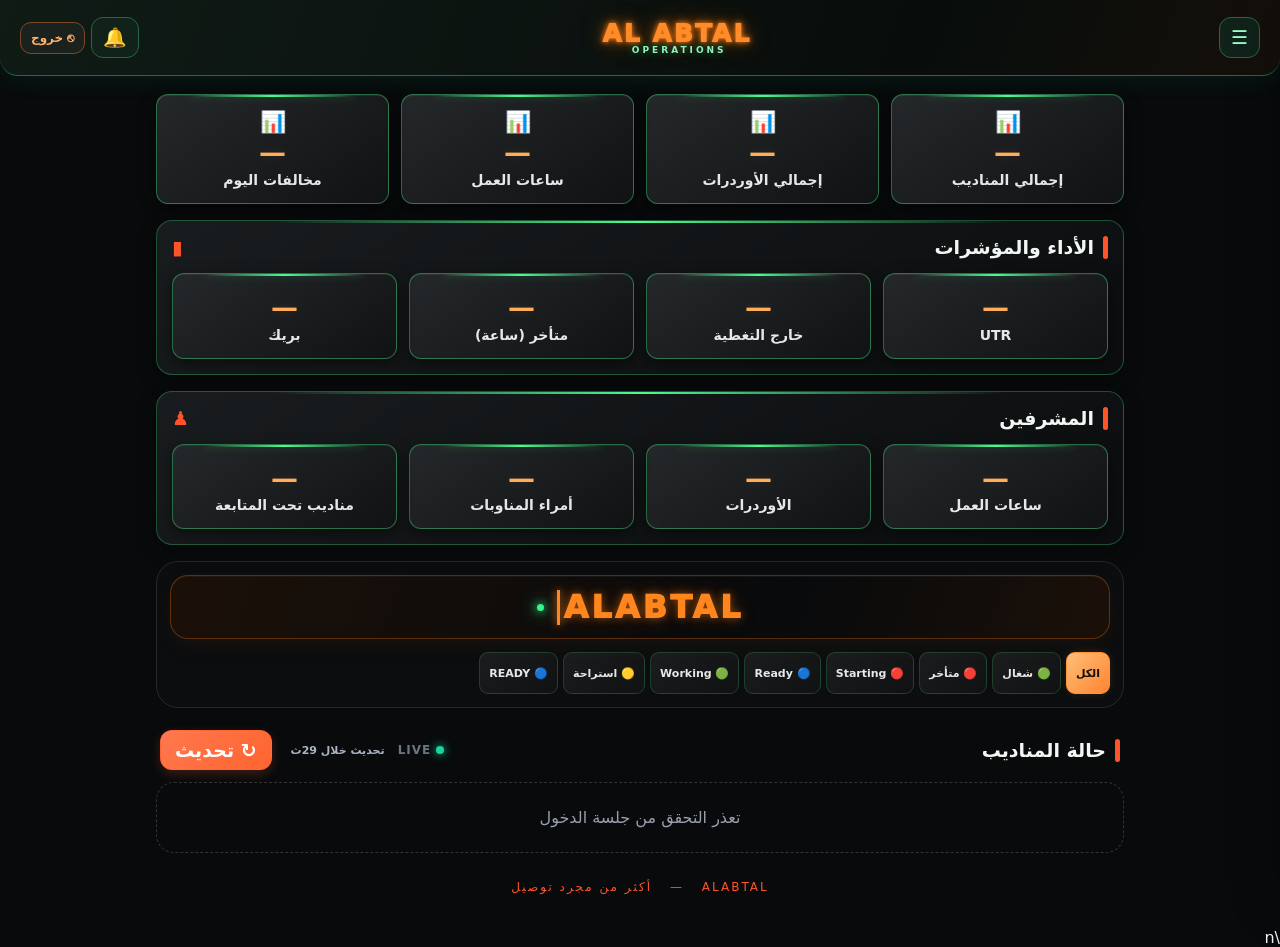
==== app/src/main/assets/alabtal_v2/index.html @ 1c609702 "Improve ALABTAL rider status and order progress UI" ====
<!doctype html>
<html lang="ar" dir="rtl">
<head>
<meta charset="utf-8"><meta name="viewport" content="width=device-width,initial-scale=1">
<meta name="theme-color" content="#ff642f"><title>ALABTAL | Live Rider Operations</title>
<link rel="stylesheet" href="styles.css?v=alabtal-status-progress-3">
</head>
<body>
<header class="topbar">
  <button id="menuToggle" class="iconbtn" aria-label="فتح القائمة">☰</button>
  <div class="brand"><b>AL ABTAL</b><small>OPERATIONS</small></div>
  <div class="headright"><button id="notificationsBtn" class="iconbtn" type="button" aria-label="الإشعارات">🔔<span id="notificationCount" hidden>0</span></button><button id="alabtalLogoutBtn" class="head-action logout-action" type="button">⎋ خروج</button></div>
</header>
<aside id="sideMenu" class="side-menu" aria-hidden="true">
  <div class="side-menu-brand"><b>AL ABTAL <small>OPERATIONS</small></b><button id="menuClose" type="button">×</button></div>
  <div class="side-menu-section">القائمة الرئيسية</div>
  <button class="side-link active" data-view="live"><span class="side-link-icon">◉</span><span>حالة المناديب</span><span class="side-link-arrow">‹</span></button>
  <button class="side-link" data-view="bookings"><span class="side-link-icon">▦</span><span>حجوزات الشيفتات</span><span class="side-link-arrow">‹</span></button>
  <div class="side-menu-note">ALABTAL · Rider Operations</div>
</aside>
<div id="menuBackdrop" class="menu-backdrop"></div>
<main class="wrap" id="mainWrap">
  <section class="stats four">
    <article class="tile teal"><span>📊</span><strong>—</strong><label>إجمالي المناديب</label></article>
    <article class="tile red"><span>📊</span><strong>—</strong><label>إجمالي الأوردرات</label></article>
    <article class="tile blue"><span>📊</span><strong>—</strong><label>ساعات العمل</label></article>
    <article class="tile gold"><span>📊</span><strong>—</strong><label>مخالفات اليوم</label></article>
  </section>
  <section class="panel">
    <h2><i></i> الأداء والمؤشرات <span>▮</span></h2>
    <div class="stats four">
      <article class="tile blue"><strong>—</strong><label>UTR</label></article>
      <article class="tile red"><strong>—</strong><label>خارج التغطية</label></article>
      <article class="tile red"><strong>—</strong><label>متأخر (ساعة)</label></article>
      <article class="tile teal"><strong>—</strong><label>بريك</label></article>
    </div>
  </section>
  <section class="panel">
    <h2><i></i> المشرفين <span>♟</span></h2>
    <div class="stats four">
      <article class="tile slate"><strong>—</strong><label>ساعات العمل</label></article>
      <article class="tile red"><strong>—</strong><label>الأوردرات</label></article>
      <article class="tile blue"><strong>—</strong><label>أمراء المناوبات</label></article>
      <article class="tile gold"><strong>—</strong><label>مناديب تحت المتابعة</label></article>
    </div>
  </section>
  <section class="filters">
    <div class="brand-typewriter" aria-label="ALABTAL TALABAT طنطا"><span id="brandTypingText">ALABTAL</span><i></i></div>
    <div class="chips" id="filters">
      <button class="chip active" data-status="الكل">الكل</button><button class="chip" data-status="شغال">🟢 شغال</button><button class="chip" data-status="متأخر">🔴 متأخر</button><button class="chip" data-status="Starting">🔴 Starting</button><button class="chip" data-status="Ready">🔵 Ready</button><button class="chip" data-status="Working">🟢 Working</button><button class="chip" data-status="استراحة">🟡 استراحة</button><button class="chip" data-status="READY">🔵 READY</button>
    </div>
    <div class="chips city-tabs" id="cityTabs" aria-label="تبويبات المدن"></div>
  </section>
  <div class="section-title"><i></i> حالة المناديب <span class="live"><b></b> LIVE</span><span id="liveRefreshCountdown" class="live-refresh-countdown">تحديث خلال 30ث</span> <button id="refreshLiveBtn" class="refresh-live-btn" type="button">↻ تحديث</button></div>
  <section id="riders" class="riders"></section>
  <section id="bookingsView" class="bookings-view" hidden>
    <div class="section-title"><i></i> حجوزات الشيفتات
      <button id="refreshBookingsBtn" class="refresh-live-btn" type="button">↻ تحديث</button>
    </div>
    <div class="booking-summary booking-summary-premium">
      <article class="booking-stat booking-stat-total">
        <span class="booking-stat-icon">👥</span>
        <strong id="bookingTotal">—</strong>
        <span>القوة الأصلية</span>
      </article>
      <article class="booking-stat booking-stat-booked">
        <span class="booking-stat-icon">✓</span>
        <strong id="bookingTomorrow">—</strong>
        <span>حاجزين</span>
      </article>
      <article class="booking-stat booking-stat-percent">
        <span class="booking-stat-icon">％</span>
        <strong id="bookingPercent">—%</strong>
        <span>نسبة الحجز</span>
        <div class="booking-progress"><i id="bookingProgressBar"></i></div>
        <small id="bookingPercentDetail">جارٍ تحميل البيانات</small>
      </article>
    </div>
    <div class="booking-search"><input id="bookingSearch" placeholder="🔎 ابحث باسم المندوب أو الكود"></div>
    <div id="bookingList" class="booking-list"><div class="empty">جارٍ تحميل بيانات الشيفتات...</div></div>
  </section>
  <footer>ALABTAL <span>—</span> أكثر من مجرد توصيل</footer>
</main>
<script src="app.js?v=logout-notify-v6"></script>
</body></html>\n
---- app/src/main/assets/alabtal_v2/styles.css ----
*{box-sizing:border-box} :root{--orange:#ff5429;--bg:#030405;--panel:#0d0f11;--edge:#25292f;--muted:#8e96a6;--white:#f3f5fa}
body{margin:0;background:radial-gradient(ellipse at 50% 0,#21100b 0, #050607 38%,#000 75%);color:var(--white);font-family:system-ui,-apple-system,"Segoe UI",Tahoma,Arial,sans-serif}
.topbar{height:76px;background:linear-gradient(110deg,#ff7b43,#ff4b22);color:#160b07;display:flex;align-items:center;justify-content:space-between;padding:0 20px;border-radius:0 0 26px 26px;box-shadow:0 7px 25px #ff4e2533;position:sticky;top:0;z-index:5}
.brand{text-align:center;line-height:1}.brand b{display:block;font-size:25px;letter-spacing:4px;font-weight:950}.brand small{font-size:9px;letter-spacing:2px;font-weight:800}.headright{display:flex;align-items:center;gap:14px;font-weight:800}.iconbtn{background:#1112;border:1px solid #2b160e55;border-radius:12px;padding:8px 11px;font-size:19px;color:inherit}
.wrap{max-width:1000px;margin:auto;padding:18px 16px 26px}.stats{display:grid;gap:12px}.four{grid-template-columns:repeat(4,minmax(0,1fr))}.tile{--accent:#8893a5;background:linear-gradient(145deg,#151719,#080a0c);border:1px solid var(--edge);border-top:4px solid var(--accent);border-radius:19px;padding:15px 10px;text-align:center;min-width:0;box-shadow:inset 0 1px #ffffff09,0 7px 15px #0007}.tile span{display:block;font-size:21px;color:var(--accent)}.tile strong{display:block;font-size:27px;line-height:1.4;color:var(--accent);font-weight:900}.tile label{display:block;font-size:14px;color:#c1c5cf;font-weight:650}.tile small{display:block;color:var(--muted);font-size:12px;margin-top:7px}.teal{--accent:#16c9a0;background:linear-gradient(145deg,#09211d,#0b1011)}.red{--accent:#ff3d53;background:linear-gradient(145deg,#211013,#100b0c)}.blue{--accent:#78aef8;background:linear-gradient(145deg,#0b182b,#0b0e12)}.gold{--accent:#ffb51e;background:linear-gradient(145deg,#211b0b,#100e09)}.slate{--accent:#b5c2d8}
.panel{margin-top:16px;padding:15px;border:1px solid #25303b;border-radius:24px;background:linear-gradient(145deg,#0b0e11ee,#050607f5);box-shadow:0 10px 25px #0007}.panel h2,.section-title{margin:0 0 14px;font-size:19px;display:flex;align-items:center;gap:9px;font-weight:850}.panel h2 i,.section-title i{width:5px;height:23px;background:var(--orange);border-radius:6px;display:inline-block}.panel h2 span{color:var(--orange);margin-right:auto}
.filters{margin-top:16px;padding:13px;background:#0b0d0f;border:1px solid var(--edge);border-radius:22px}.searchrow{display:grid;grid-template-columns:1fr 180px auto;gap:10px}input,select{min-width:0;background:#151719;color:#f4f5f8;border:1px solid #30353c;border-radius:15px;padding:13px;font:inherit}input::placeholder{color:#818998}.primary{border:0;border-radius:15px;padding:0 22px;background:var(--orange);color:#1a0904;font:inherit;font-weight:900}.chips{display:flex;gap:9px;flex-wrap:wrap;margin-top:12px}.chip{background:#111315;color:#aeb6c6;border:1px solid #30343a;border-radius:99px;padding:9px 17px;font:inherit;font-weight:750}.chip.active{background:var(--orange);border-color:var(--orange);color:#1b0b06;box-shadow:0 4px 18px #ff542944}
.section-title{margin:22px 4px 12px}.live{margin-right:auto;color:#6c7584;font-size:12px;letter-spacing:1px}.live b{display:inline-block;width:8px;height:8px;background:#17d69f;border-radius:50%;box-shadow:0 0 10px #17d69f}
.riders{display:grid;gap:15px}.rider{border:2px solid #ff5429;border-radius:27px;padding:14px;background:linear-gradient(135deg,#111416,#050607 65%);box-shadow:0 0 0 5px #ff542912,0 15px 30px #0009;position:relative;overflow:hidden}.rider:before{content:"";position:absolute;inset:0 auto 0 0;width:5px;background:linear-gradient(#ffb51e,#ff5429,#16c9a0)}.rider-head{display:grid;grid-template-columns:70px 1fr auto;gap:12px;align-items:center}.avatar{height:65px;width:65px;border-radius:50%;display:grid;place-items:center;background:linear-gradient(140deg,#392016,#0c0e10);border:2px solid #ffb51e;font-size:32px}.rider-name{font-size:18px;font-weight:900;overflow-wrap:anywhere}.sub{color:#9ba4b5;font-size:13px;margin-top:6px}.status{display:inline-block;border:1px solid #168e6d;background:#09251d;color:#20d7a4;border-radius:99px;padding:5px 12px;font-size:12px;font-weight:850}.progress{height:8px;background:#24282d;border-radius:99px;margin:15px 0;overflow:hidden}.progress span{display:block;width:77%;height:100%;background:linear-gradient(90deg,#11c89b,#ffb51e);border-radius:99px}.rider-tags{display:flex;gap:8px;flex-wrap:wrap}.tag{border:1px solid #303944;background:#111519;border-radius:99px;padding:7px 10px;color:#cbd1dd;font-size:12px}.tag.orange{border-color:#754025;color:#ff9c66}.metrics{display:grid;grid-template-columns:repeat(4,minmax(0,1fr));gap:8px;margin:14px 0}.metric{border:1px solid #292f37;background:#101316;border-radius:15px;padding:10px 4px;text-align:center}.metric b{display:block;font-size:20px;color:#f2f4f8}.metric small{color:#9ca5b5;font-size:12px}.actions{display:grid;grid-template-columns:repeat(4,minmax(0,1fr));gap:8px}.action{border:1px solid #3a424d;border-radius:14px;padding:12px 5px;font:inherit;font-weight:850;background:#171b21;color:#eef1f7}.action.call{background:#063c30;border-color:#10c79a;color:#4be6bc}.action.break{background:#ffb21a;color:#241300;border-color:#ffca55}.action.lock{background:#391019;color:#ff6372;border-color:#ff4056}.action.supply{background:#10213b;color:#88baff;border-color:#427fce}.empty{padding:25px;text-align:center;color:#98a0af;border:1px dashed #333;border-radius:18px}footer{text-align:center;color:var(--orange);letter-spacing:2px;font-size:12px;padding:27px 0 8px}footer span{padding:0 12px}
@media(max-width:620px){.topbar{height:64px;padding:0 12px}.brand b{font-size:20px;letter-spacing:2px}.brand small{font-size:7px}.headright{font-size:13px;gap:6px}.wrap{padding:12px 8px}.four{gap:8px}.tile{padding:10px 4px;border-radius:15px}.tile strong{font-size:22px}.tile label{font-size:11px}.tile small{font-size:10px}.tile span{font-size:16px}.panel{padding:10px;margin-top:12px;border-radius:19px}.panel h2,.section-title{font-size:16px}.searchrow{grid-template-columns:1fr 1fr}.searchrow input{grid-column:1/-1}.primary{padding:10px}.chip{padding:8px 12px;font-size:12px}.rider{padding:12px;border-radius:22px}.rider-head{grid-template-columns:52px 1fr auto;gap:9px}.avatar{height:50px;width:50px;font-size:25px}.rider-name{font-size:15px}.sub{font-size:11px}.metrics{gap:5px}.metric{padding:8px 2px}.metric b{font-size:17px}.metric small{font-size:10px}.actions{gap:5px}.action{font-size:12px;padding:10px 2px}.status{font-size:10px;padding:5px 7px}}

/* ALABTAL automatic area boxes */
.area-box{margin:18px 0 22px;padding:12px;border:1px solid #ff542966;border-radius:24px;background:linear-gradient(145deg,#17100d,#080a0c 72%);box-shadow:0 12px 28px #0008,inset 0 1px #ffffff0a}
.area-heading{display:flex;align-items:center;justify-content:space-between;gap:12px;margin:0 0 13px;padding:12px 14px;border-radius:16px;background:linear-gradient(100deg,#3a1c10,#17100d);border:1px solid #ff7b354d}
.area-title{display:flex;align-items:center;gap:9px;min-width:0;color:#ffb36c;font-size:17px;font-weight:900;overflow-wrap:anywhere}
.area-pin{display:grid;place-items:center;width:34px;height:34px;flex:0 0 34px;border-radius:11px;background:#ff70221a;border:1px solid #ff8b4355}
.area-count{flex:0 0 auto;padding:7px 11px;border-radius:99px;background:#ff70221c;border:1px solid #ff8b4355;color:#ffd0a6;font-size:12px;font-weight:850;white-space:nowrap}
.area-riders{display:grid;grid-template-columns:1fr;gap:13px}
@media(min-width:850px){.area-riders{grid-template-columns:repeat(2,minmax(0,1fr))}}

/* ALABTAL city tabs */
.city-tabs{margin-top:12px;padding:10px 0 2px;display:flex;gap:9px;overflow-x:auto;flex-wrap:nowrap;scrollbar-width:thin}
.city-tabs .chip{flex:0 0 auto;white-space:nowrap;border-color:#754025;background:linear-gradient(145deg,#1b1714,#101214);color:#ffd1b0}
.city-tabs .chip.active{background:linear-gradient(120deg,#ffb51e,#ff642f);border-color:#ffb51e;color:#211006;box-shadow:0 4px 16px #ff642f33}
.city-tabs .chip b{display:inline-grid;place-items:center;min-width:21px;height:21px;margin-inline-start:5px;padding:0 4px;border-radius:99px;background:#0003;font-size:11px}


/* ALABTAL_ORDER_TOGGLE */
.order-route {
  display: none;
}
.order-route.order-route-open {
  display: block;
  animation: alabtalOrderReveal .22s ease-out;
}
@keyframes alabtalOrderReveal {
  from { opacity: 0; transform: translateY(-5px); }
  to { opacity: 1; transform: translateY(0); }
}



/* ALABTAL_ORDER_TOGGLE_FIX */
.rider .order-route { display: none !important; }
.rider.order-expanded .order-route {
  display: block !important;
  margin-top: 12px;
  padding: 12px;
  border-radius: 12px;
}
.rider { cursor: pointer; }

/* ALABTAL_ORDER_STATUS_BADGE */
.order-status-badge {
  display: inline-flex;
  align-items: center;
  justify-content: center;
  padding: 5px 12px;
  margin: 3px;
  border: 1.5px solid;
  border-radius: 999px;
  font-size: 12px;
  font-weight: 800;
  line-height: 1.5;
  white-space: nowrap;
}
.order-status-badge.has-order {
  color: #16803d;
  border-color: #22a447;
  background: #eaffef;
  box-shadow: 0 0 8px rgba(34,164,71,.16);
}
.order-status-badge.no-order {
  color: #c62828;
  border-color: #e53935;
  background: #fff0f0;
  box-shadow: 0 0 8px rgba(229,57,53,.12);
}
.order-status-badge.order-unknown {
  color: #8a6500;
  border-color: #d6a500;
  background: #fff9df;
}


/* ALABTAL manual live refresh */
.refresh-live-btn {
  margin-inline-start: 10px;
  padding: 8px 14px;
  border: 1px solid rgba(255,100,47,.45);
  border-radius: 12px;
  background: linear-gradient(135deg, #ff784f, #ff642f);
  color: #fff;
  font: inherit;
  font-weight: 700;
  cursor: pointer;
  box-shadow: 0 4px 12px rgba(255,100,47,.22);
}
.refresh-live-btn:disabled {
  opacity: .65;
  cursor: wait;
}


/* ALABTAL sidebar and shift bookings */
.side-menu{position:fixed;z-index:1002;top:0;right:0;bottom:0;width:min(310px,86vw);padding:22px 16px;background:#101820;color:#f4f7fb;box-shadow:-18px 0 55px #0007;transform:translateX(110%);transition:transform .25s ease;display:flex;flex-direction:column;gap:10px}
.side-menu.open{transform:translateX(0)}
.side-menu-brand{display:flex;align-items:center;justify-content:space-between;padding:8px 8px 22px;border-bottom:1px solid #ffffff1c;margin-bottom:8px}
.side-menu-brand b{font-size:23px;letter-spacing:1px;color:#ff784e}
.side-menu-brand button{border:0;background:#ffffff12;color:#fff;border-radius:10px;font-size:27px;width:38px;height:38px}
.side-link{width:100%;text-align:right;padding:15px 14px;border:1px solid #ffffff12;border-radius:13px;background:#ffffff08;color:#e9eef5;font-size:15px;font-weight:700}
.side-link.active{background:#ff642f20;border-color:#ff642f;color:#ff956f}
.side-menu-note{margin-top:auto;color:#8b9aaa;font-size:12px;padding:12px}
.menu-backdrop{position:fixed;inset:0;z-index:1001;background:#03070bb8;opacity:0;visibility:hidden;transition:opacity .2s}
.menu-backdrop.show{opacity:1;visibility:visible}
.bookings-view{padding:4px 0 24px}
.bookings-view[hidden]{display:none!important}
.booking-summary{display:grid;grid-template-columns:repeat(2,minmax(0,1fr));gap:12px;margin:16px 0}
.booking-summary article{display:flex;flex-direction:column;gap:7px;padding:18px;border:1px solid #ffffff15;border-radius:16px;background:linear-gradient(145deg,#172632,#101820);box-shadow:0 8px 22px #0002}
.booking-summary strong{font-size:27px;color:#ff956f}
.booking-summary span{font-size:12px;color:#b8c4d0}
.booking-search{margin:12px 0}
.booking-search input{width:100%;box-sizing:border-box;padding:13px 14px;border:1px solid #ffffff20;border-radius:12px;background:#111b25;color:inherit;font:inherit}
.booking-list{display:grid;grid-template-columns:repeat(auto-fit,minmax(min(100%,300px),1fr));gap:13px}
.booking-card{padding:16px;border:1px solid #ffffff17;border-radius:17px;background:linear-gradient(145deg,#182631,#101820);box-shadow:0 10px 25px #0002;min-width:0}
.booking-card-head{display:flex;align-items:flex-start;justify-content:space-between;gap:10px}
.booking-card-head>div{display:flex;flex-direction:column;gap:5px;min-width:0}
.booking-card-head strong{font-size:16px;overflow-wrap:anywhere}
.booking-card-head small,.booking-times small{font-size:12px;color:#9eafbe}
.booking-state{font-size:11px;font-weight:700;border-radius:20px;padding:7px 9px;white-space:nowrap}
.booking-state.is-booked{background:#13b98120;color:#55e0ae;border:1px solid #13b98155}
.booking-state.not-booked{background:#ffffff0c;color:#b6c1cc;border:1px solid #ffffff18}
.booking-times{display:grid;grid-template-columns:1fr 1fr;gap:10px;margin-top:18px}
.booking-times>div{display:flex;flex-direction:column;gap:8px;padding:12px;border-radius:12px;background:#ffffff07}
.booking-times strong{font-size:18px;color:#f4f7fb}
.booking-meta{display:flex;flex-wrap:wrap;gap:12px;margin-top:14px;color:#9eafbe;font-size:12px}
@media(max-width:420px){.booking-card{padding:13px}.booking-times strong{font-size:16px}}
/* ALABTAL SCREEN SPLIT FIX */

[hidden] {
  display: none !important;
}


/* ALABTAL PREMIUM BOOKING DASHBOARD */
.bookings-view .booking-summary-premium {
  display: grid !important;
  grid-template-columns: repeat(3, minmax(0, 1fr));
  gap: 14px;
  margin: 18px 0 22px;
}
.bookings-view .booking-stat {
  position: relative;
  display: flex;
  flex-direction: column;
  align-items: flex-start;
  gap: 9px;
  min-width: 0;
  padding: 20px 17px;
  overflow: hidden;
  border: 1px solid rgba(255,255,255,.10);
  border-radius: 20px;
  background: linear-gradient(145deg, #202936, #111720);
  box-shadow: 0 10px 26px rgba(0,0,0,.22), inset 0 1px rgba(255,255,255,.06);
}
.bookings-view .booking-stat::after {
  content: "";
  position: absolute;
  width: 100px;
  height: 100px;
  left: -35px;
  top: -42px;
  border-radius: 50%;
  background: var(--booking-glow, rgba(255,255,255,.05));
  filter: blur(2px);
  pointer-events: none;
}
.bookings-view .booking-stat-total { --booking-glow: rgba(64,185,255,.13); }
.bookings-view .booking-stat-booked { --booking-glow: rgba(44,220,153,.15); }
.bookings-view .booking-stat-percent {
  --booking-glow: rgba(255,151,67,.19);
  border-color: rgba(255,151,67,.32);
  background: linear-gradient(145deg, #38291f, #17191e 82%);
}
.bookings-view .booking-stat-icon {
  display: grid;
  place-items: center;
  width: 38px;
  height: 38px;
  border-radius: 12px;
  background: rgba(255,255,255,.08);
  font-size: 20px;
}
.bookings-view .booking-stat strong {
  position: relative;
  z-index: 1;
  font-size: clamp(27px, 5vw, 38px);
  line-height: 1.1;
  font-weight: 900;
  letter-spacing: -.5px;
  color: #fff;
  font-variant-numeric: tabular-nums;
}
.bookings-view .booking-stat-total strong { color: #72caff; }
.bookings-view .booking-stat-booked strong { color: #50e3ac; }
.bookings-view .booking-stat-percent strong { color: #ffad68; font-size: clamp(32px, 6vw, 44px); }
.bookings-view .booking-stat > span:not(.booking-stat-icon) {
  color: #bdc6d2;
  font-size: 13px;
  font-weight: 700;
}
.bookings-view .booking-progress {
  width: 100%;
  height: 8px;
  margin-top: 3px;
  overflow: hidden;
  border-radius: 20px;
  background: rgba(255,255,255,.12);
}
.bookings-view .booking-progress i {
  display: block;
  width: 0;
  height: 100%;
  border-radius: inherit;
  background: linear-gradient(90deg, #ff642f, #ffc078);
  box-shadow: 0 0 12px rgba(255,130,55,.35);
  transition: width .6s ease;
}
.bookings-view .booking-stat small {
  color: #c7b5a5;
  font-size: 11px;
  line-height: 1.7;
}
.bookings-view .booking-card {
  padding: 17px;
  margin: 10px 0;
  border: 1px solid rgba(255,255,255,.09);
  border-radius: 17px;
  background: linear-gradient(135deg, rgba(35,44,56,.98), rgba(19,25,34,.98));
  box-shadow: 0 7px 18px rgba(0,0,0,.15);
  transition: transform .18s ease, border-color .18s ease;
}
.bookings-view .booking-card:active {
  transform: scale(.99);
}
.bookings-view .booking-card-head {
  display: flex;
  align-items: center;
  justify-content: space-between;
  gap: 12px;
}
.bookings-view .booking-card-head strong {
  display: block;
  color: #f5f7fa;
  font-size: 15px;
  font-weight: 800;
}
.bookings-view .booking-card-head small {
  display: block;
  margin-top: 6px;
  color: #9daaba;
  font-size: 12px;
}
.bookings-view .booking-state {
  flex-shrink: 0;
  padding: 7px 11px;
  border-radius: 999px;
  font-size: 11px;
  font-weight: 800;
}
.bookings-view .booking-state.is-booked {
  color: #61e5b1;
  background: rgba(43,208,145,.12);
  border: 1px solid rgba(43,208,145,.23);
}
.bookings-view .booking-state.not-booked {
  color: #ffb0a2;
  background: rgba(255,100,80,.11);
  border: 1px solid rgba(255,100,80,.22);
}
.bookings-view .booking-meta {
  display: flex;
  flex-wrap: wrap;
  gap: 8px 16px;
  margin-top: 13px;
  color: #aeb9c8;
  font-size: 12px;
}
@media (max-width: 480px) {
  .bookings-view .booking-summary-premium { gap: 8px; }
  .bookings-view .booking-stat { padding: 13px 10px; border-radius: 15px; gap: 8px; }
  .bookings-view .booking-stat-icon { width: 31px; height: 31px; font-size: 17px; border-radius: 10px; }
  .bookings-view .booking-stat > span:not(.booking-stat-icon) { font-size: 11px; }
  .bookings-view .booking-stat small { font-size: 10px; }
}

/* ALABTAL PREMIUM BOOKING CARDS */
.booking-summary {
  display: grid !important;
  grid-template-columns: repeat(3, minmax(0, 1fr)) !important;
  gap: 14px !important;
  margin: 18px 0 24px !important;
}

.booking-summary > article {
  position: relative !important;
  overflow: hidden !important;
  min-width: 0 !important;
  padding: 20px 18px !important;
  border: 1px solid rgba(83, 213, 255, .24) !important;
  border-radius: 20px !important;
  background:
    radial-gradient(ellipse at 100% 0%, rgba(0, 195, 255, .14), transparent 58%),
    linear-gradient(145deg, #172538 0%, #0b1422 75%) !important;
  box-shadow: 0 10px 26px rgba(0, 0, 0, .25),
              inset 0 1px 0 rgba(255, 255, 255, .07) !important;
  transition: transform .2s ease, border-color .2s ease,
              box-shadow .2s ease !important;
}

.booking-summary > article::before {
  content: "" !important;
  position: absolute !important;
  top: 0 !important;
  right: 16px !important;
  left: 16px !important;
  height: 3px !important;
  border-radius: 0 0 8px 8px !important;
  background: linear-gradient(90deg, transparent, #36d9ff, transparent) !important;
}

.booking-summary > article strong {
  display: block !important;
  margin: 8px 0 10px !important;
  color: #f4fbff !important;
  font-size: clamp(25px, 4vw, 36px) !important;
  font-weight: 900 !important;
  line-height: 1.2 !important;
  letter-spacing: -.8px !important;
  text-shadow: 0 0 18px rgba(54, 217, 255, .16) !important;
}

.booking-summary > article span {
  display: block !important;
  color: #a9bdd1 !important;
  font-size: 13px !important;
  font-weight: 700 !important;
  line-height: 1.7 !important;
}

.booking-summary .booking-progress {
  height: 8px !important;
  margin: 14px 0 10px !important;
  overflow: hidden !important;
  border-radius: 20px !important;
  background: rgba(255, 255, 255, .09) !important;
  box-shadow: inset 0 2px 4px rgba(0, 0, 0, .25) !important;
}

.booking-summary .booking-progress i {
  display: block !important;
  height: 100% !important;
  border-radius: inherit !important;
  background: linear-gradient(90deg, #087cf0, #39e4ff) !important;
  box-shadow: 0 0 14px rgba(57, 228, 255, .4) !important;
  transition: width .6s ease !important;
}

.booking-summary > article small {
  display: block !important;
  color: #8da8bf !important;
  font-size: 11px !important;
  line-height: 1.7 !important;
}

.booking-card {
  position: relative !important;
  overflow: hidden !important;
  margin: 0 0 13px !important;
  padding: 17px !important;
  border: 1px solid rgba(130, 164, 198, .18) !important;
  border-radius: 18px !important;
  background: linear-gradient(145deg, #162335, #0c1522 78%) !important;
  box-shadow: 0 8px 22px rgba(0, 0, 0, .2),
              inset 0 1px 0 rgba(255, 255, 255, .035) !important;
  transition: transform .18s ease, border-color .18s ease !important;
}

.booking-card:hover {
  transform: translateY(-2px) !important;
  border-color: rgba(54, 217, 255, .4) !important;
}

.booking-card-head {
  display: flex !important;
  align-items: center !important;
  justify-content: space-between !important;
  flex-wrap: wrap !important;
  gap: 10px !important;
  margin-bottom: 12px !important;
}

.booking-state {
  padding: 6px 11px !important;
  border: 1px solid rgba(54, 217, 255, .25) !important;
  border-radius: 999px !important;
  background: rgba(54, 217, 255, .09) !important;
  color: #62e5ff !important;
  font-size: 11px !important;
  font-weight: 800 !important;
}

.booking-meta {
  color: #a9bdd1 !important;
  font-size: 12px !important;
  line-height: 1.9 !important;
}

@media (max-width: 600px) {
  .booking-summary {
    gap: 9px !important;
    margin: 14px 0 20px !important;
  }

  .booking-summary > article {
    padding: 15px 11px !important;
    border-radius: 16px !important;
  }

  .booking-summary > article strong {
    font-size: 25px !important;
  }

  .booking-summary > article span {
    font-size: 11px !important;
  }

  .booking-summary > article small {
    font-size: 10px !important;
  }

  .booking-card {
    padding: 14px !important;
    border-radius: 16px !important;
  }
}

/* ALABTAL PREMIUM BOOKING CARDS */
.booking-summary {
  display: grid !important;
  grid-template-columns: repeat(3, minmax(0, 1fr)) !important;
  gap: 14px !important;
  margin: 18px 0 24px !important;
}

.booking-summary > article {
  position: relative !important;
  overflow: hidden !important;
  min-width: 0 !important;
  padding: 20px 18px !important;
  border: 1px solid rgba(83, 213, 255, .24) !important;
  border-radius: 20px !important;
  background:
    radial-gradient(ellipse at 100% 0%, rgba(0, 195, 255, .14), transparent 58%),
    linear-gradient(145deg, #172538 0%, #0b1422 75%) !important;
  box-shadow: 0 10px 26px rgba(0, 0, 0, .25),
              inset 0 1px 0 rgba(255, 255, 255, .07) !important;
  transition: transform .2s ease, border-color .2s ease,
              box-shadow .2s ease !important;
}

.booking-summary > article::before {
  content: "" !important;
  position: absolute !important;
  top: 0 !important;
  right: 16px !important;
  left: 16px !important;
  height: 3px !important;
  border-radius: 0 0 8px 8px !important;
  background: linear-gradient(90deg, transparent, #36d9ff, transparent) !important;
}

.booking-summary > article strong {
  display: block !important;
  margin: 8px 0 10px !important;
  color: #f4fbff !important;
  font-size: clamp(25px, 4vw, 36px) !important;
  font-weight: 900 !important;
  line-height: 1.2 !important;
  letter-spacing: -.8px !important;
  text-shadow: 0 0 18px rgba(54, 217, 255, .16) !important;
}

.booking-summary > article span {
  display: block !important;
  color: #a9bdd1 !important;
  font-size: 13px !important;
  font-weight: 700 !important;
  line-height: 1.7 !important;
}

.booking-summary .booking-progress {
  height: 8px !important;
  margin: 14px 0 10px !important;
  overflow: hidden !important;
  border-radius: 20px !important;
  background: rgba(255, 255, 255, .09) !important;
  box-shadow: inset 0 2px 4px rgba(0, 0, 0, .25) !important;
}

.booking-summary .booking-progress i {
  display: block !important;
  height: 100% !important;
  border-radius: inherit !important;
  background: linear-gradient(90deg, #087cf0, #39e4ff) !important;
  box-shadow: 0 0 14px rgba(57, 228, 255, .4) !important;
  transition: width .6s ease !important;
}

.booking-summary > article small {
  display: block !important;
  color: #8da8bf !important;
  font-size: 11px !important;
  line-height: 1.7 !important;
}

.booking-card {
  position: relative !important;
  overflow: hidden !important;
  margin: 0 0 13px !important;
  padding: 17px !important;
  border: 1px solid rgba(130, 164, 198, .18) !important;
  border-radius: 18px !important;
  background: linear-gradient(145deg, #162335, #0c1522 78%) !important;
  box-shadow: 0 8px 22px rgba(0, 0, 0, .2),
              inset 0 1px 0 rgba(255, 255, 255, .035) !important;
  transition: transform .18s ease, border-color .18s ease !important;
}

.booking-card:hover {
  transform: translateY(-2px) !important;
  border-color: rgba(54, 217, 255, .4) !important;
}

.booking-card-head {
  display: flex !important;
  align-items: center !important;
  justify-content: space-between !important;
  flex-wrap: wrap !important;
  gap: 10px !important;
  margin-bottom: 12px !important;
}

.booking-state {
  padding: 6px 11px !important;
  border: 1px solid rgba(54, 217, 255, .25) !important;
  border-radius: 999px !important;
  background: rgba(54, 217, 255, .09) !important;
  color: #62e5ff !important;
  font-size: 11px !important;
  font-weight: 800 !important;
}

.booking-meta {
  color: #a9bdd1 !important;
  font-size: 12px !important;
  line-height: 1.9 !important;
}

@media (max-width: 600px) {
  .booking-summary {
    gap: 9px !important;
    margin: 14px 0 20px !important;
  }

  .booking-summary > article {
    padding: 15px 11px !important;
    border-radius: 16px !important;
  }

  .booking-summary > article strong {
    font-size: 25px !important;
  }

  .booking-summary > article span {
    font-size: 11px !important;
  }

  .booking-summary > article small {
    font-size: 10px !important;
  }

  .booking-card {
    padding: 14px !important;
    border-radius: 16px !important;
  }
}

/* ===== TYPEWRITER EFFECT ===== */
.booking-summary > article strong {
  overflow: hidden !important;
  white-space: nowrap !important;
  border-right: 3px solid #36d9ff !important;
  animation: typing 2.2s steps(20, end), blink-caret .75s step-end infinite !important;
}

@keyframes typing {
  from { width: 0 }
  to { width: 100% }
}

@keyframes blink-caret {
  from, to { border-color: transparent }
  50% { border-color: #36d9ff }
}

/* تحسين شكل المؤشر */
.booking-summary > article strong.typing-done {
  border-right: none !important;
  animation: none !important;
  width: auto !important;
}

/* Typewriter Cursor */
.booking-summary > article strong {
  border-right: 3px solid #36d9ff !important;
  padding-right: 4px !important;
}

.booking-summary > article strong.typing-done {
  border-right: none !important;
}

/* Typewriter Cursor */
.booking-summary strong {
  border-right: 2.5px solid #36d9ff !important;
  padding-right: 3px !important;
  transition: border-color 0.3s;
}

.booking-summary strong.typing-done {
  border-right-color: transparent !important;
}

/* ===== ALABTAL Typewriter ===== */
.alabtal-typewriter {
  display: inline-block !important;
  border-right: 3px solid #36d9ff !important;
  padding-right: 4px !important;
  white-space: nowrap !important;
  overflow: hidden !important;
}

.alabtal-typewriter.typing-done {
  border-right-color: transparent !important;
}

/* ===== ALABTAL Header Typewriter ===== */
.brand b {
  display: inline-block !important;
  border-right: 3px solid #36d9ff !important;
  padding-right: 5px !important;
  white-space: nowrap !important;
}

.brand b.typing-done {
  border-right-color: transparent !important;
}

/* ALABTAL Loop Typewriter */
.brand b {
  display: inline-block !important;
  border-right: 3px solid #36d9ff !important;
  padding-right: 5px !important;
  min-width: 110px !important;
  white-space: nowrap !important;
}

.brand b.typing-done {
  border-right-color: transparent !important;
}

/* ===== تحسين كارت المندوب ===== */
.rider {
  background: linear-gradient(145deg, #162335, #0c1522) !important;
  border: 1px solid rgba(130, 164, 198, .18) !important;
  border-radius: 18px !important;
  padding: 16px !important;
  margin-bottom: 14px !important;
}

.rider-head {
  display: flex !important;
  align-items: flex-start !important;
  gap: 12px !important;
  margin-bottom: 12px !important;
}

.rider-name {
  font-size: 16px !important;
  font-weight: 800 !important;
  color: #f0f7ff !important;
}

.order-box {
  background: rgba(0, 0, 0, .25) !important;
  border: 1px solid rgba(54, 217, 255, .15) !important;
  border-radius: 14px !important;
  padding: 12px !important;
  margin-bottom: 12px !important;
}

.order-status-badge {
  display: inline-block !important;
  padding: 5px 12px !important;
  border-radius: 999px !important;
  font-size: 12px !important;
  font-weight: 800 !important;
  margin-bottom: 10px !important;
}

.order-status-badge.has-order {
  background: rgba(54, 217, 255, .15) !important;
  color: #5ce1ff !important;
  border: 1px solid rgba(54, 217, 255, .3) !important;
}

.order-status-badge.no-order {
  background: rgba(255, 80, 80, .12) !important;
  color: #ff8b8b !important;
  border: 1px solid rgba(255, 80, 80, .25) !important;
}

.order-line {
  font-size: 13px !important;
  color: #c5d4e3 !important;
  margin: 4px 0 !important;
  line-height: 1.5 !important;
}

.order-line b {
  color: #8eb8d9 !important;
}

.metrics {
  display: grid !important;
  grid-template-columns: repeat(4, 1fr) !important;
  gap: 8px !important;
  margin-bottom: 12px !important;
}

.metric {
  background: rgba(255,255,255,.04) !important;
  border-radius: 12px !important;
  padding: 10px 6px !important;
  text-align: center !important;
}

.metric b {
  display: block !important;
  font-size: 16px !important;
  font-weight: 800 !important;
  color: #e8f4ff !important;
}

.metric small {
  font-size: 11px !important;
  color: #8aa4bc !important;
}

/* ===== كارت المندوب الجديد ===== */
.rider-card {
  background: #121a24 !important;
  border: 1px solid rgba(80, 140, 180, 0.2) !important;
  border-radius: 18px !important;
  padding: 14px !important;
  margin-bottom: 14px !important;
  position: relative !important;
  overflow: hidden !important;
}

.rc-header {
  display: flex !important;
  gap: 12px !important;
  align-items: flex-start !important;
  margin-bottom: 12px !important;
}

.rc-avatar {
  width: 48px !important;
  height: 48px !important;
  background: linear-gradient(135deg, #1a3a4a, #0d2230) !important;
  border-radius: 50% !important;
  display: flex !important;
  align-items: center !important;
  justify-content: center !important;
  font-size: 22px !important;
  flex-shrink: 0 !important;
  border: 2px solid rgba(54, 217, 255, 0.3) !important;
}

.rc-info {
  flex: 1 !important;
  min-width: 0 !important;
}

.rc-name {
  font-size: 15px !important;
  font-weight: 800 !important;
  color: #f0f7ff !important;
  margin-bottom: 3px !important;
}

.rc-meta {
  font-size: 11.5px !important;
  color: #8aa4bc !important;
  line-height: 1.5 !important;
}

.rc-status {
  padding: 4px 10px !important;
  border-radius: 999px !important;
  font-size: 11px !important;
  font-weight: 700 !important;
  white-space: nowrap !important;
  background: rgba(40, 200, 120, 0.15) !important;
  color: #3dff9a !important;
  border: 1px solid rgba(40, 200, 120, 0.3) !important;
}

.rc-status.متأخر {
  background: rgba(255, 80, 80, 0.15) !important;
  color: #ff7b7b !important;
  border-color: rgba(255, 80, 80, 0.3) !important;
}

.rc-status.استراحة {
  background: rgba(255, 180, 40, 0.15) !important;
  color: #ffc14a !important;
  border-color: rgba(255, 180, 40, 0.3) !important;
}

.rc-order {
  background: rgba(0, 0, 0, 0.28) !important;
  border-radius: 14px !important;
  padding: 10px 12px !important;
  margin-bottom: 12px !important;
  border: 1px solid rgba(255,255,255,0.05) !important;
}

.rc-order-badge {
  display: inline-block !important;
  padding: 4px 11px !important;
  border-radius: 999px !important;
  font-size: 12px !important;
  font-weight: 800 !important;
  margin-bottom: 8px !important;
}

.rc-order.has-order .rc-order-badge,
.rc-order.picked .rc-order-badge {
  background: rgba(54, 217, 255, 0.15) !important;
  color: #5ce1ff !important;
}

.rc-order.to-customer .rc-order-badge {
  background: rgba(130, 90, 255, 0.18) !important;
  color: #b794ff !important;
}

.rc-order.at-restaurant .rc-order-badge {
  background: rgba(255, 180, 40, 0.15) !important;
  color: #ffc14a !important;
}

.rc-order.at-customer .rc-order-badge {
  background: rgba(40, 200, 120, 0.15) !important;
  color: #3dff9a !important;
}

.rc-order.no-order .rc-order-badge {
  background: rgba(255, 80, 80, 0.12) !important;
  color: #ff8b8b !important;
}

.rc-order-details {
  font-size: 12.5px !important;
  color: #c5d4e3 !important;
  line-height: 1.6 !important;
}

.rc-order-details div {
  margin: 3px 0 !important;
}

.rc-order-details span {
  color: #7eb6d9 !important;
  margin-left: 4px !important;
}

.rc-stats {
  display: grid !important;
  grid-template-columns: repeat(4, 1fr) !important;
  gap: 8px !important;
  margin-bottom: 12px !important;
}

.rc-stat {
  background: rgba(255,255,255,0.04) !important;
  border-radius: 12px !important;
  padding: 10px 4px !important;
  text-align: center !important;
}

.rc-stat b {
  display: block !important;
  font-size: 15px !important;
  font-weight: 800 !important;
  color: #e8f4ff !important;
}

.rc-stat span {
  font-size: 11px !important;
  color: #8aa4bc !important;
}

.rc-actions {
  display: grid !important;
  grid-template-columns: repeat(4, 1fr) !important;
  gap: 8px !important;
}

.rc-actions button {
  background: rgba(255,255,255,0.06) !important;
  border: 1px solid rgba(255,255,255,0.08) !important;
  color: #c5d4e3 !important;
  border-radius: 10px !important;
  padding: 9px 4px !important;
  font-size: 12px !important;
  font-weight: 600 !important;
}

/* تخفيف الأداء */
.rider-card, .rc-header, .rc-order, .rc-stats, .rc-actions {
  will-change: auto !important;
  transform: none !important;
  transition: none !important;
  box-shadow: none !important;
}

.brand b {
  border-right: none !important;
  animation: none !important;
}

/* ===== كارت أقرب للصورة المرجعية ===== */
.rider-card {
  background: #0f1720 !important;
  border: 1px solid rgba(70, 130, 160, 0.25) !important;
  border-radius: 16px !important;
  padding: 14px !important;
  margin-bottom: 12px !important;
}

.rc-top {
  display: flex !important;
  justify-content: space-between !important;
  align-items: flex-start !important;
  margin-bottom: 10px !important;
  gap: 10px !important;
}

.rc-name {
  font-size: 15px !important;
  font-weight: 800 !important;
  color: #f1f5f9 !important;
  margin-bottom: 4px !important;
}

.rc-sub {
  font-size: 11.5px !important;
  color: #94a3b8 !important;
  display: flex !important;
  flex-wrap: wrap !important;
  gap: 8px !important;
  margin-top: 2px !important;
}

.rc-right {
  display: flex !important;
  flex-direction: column !important;
  align-items: flex-end !important;
  gap: 6px !important;
}

.rc-status {
  padding: 3px 10px !important;
  border-radius: 999px !important;
  font-size: 11px !important;
  font-weight: 700 !important;
  background: rgba(34, 197, 94, 0.15) !important;
  color: #4ade80 !important;
  border: 1px solid rgba(34, 197, 94, 0.3) !important;
}

.rc-status.متأخر {
  background: rgba(239, 68, 68, 0.15) !important;
  color: #f87171 !important;
  border-color: rgba(239, 68, 68, 0.3) !important;
}

.rc-status.استراحة {
  background: rgba(234, 179, 8, 0.15) !important;
  color: #facc15 !important;
  border-color: rgba(234, 179, 8, 0.3) !important;
}

.rc-avatar {
  width: 42px !important;
  height: 42px !important;
  background: #1e293b !important;
  border-radius: 50% !important;
  display: flex !important;
  align-items: center !important;
  justify-content: center !important;
  font-size: 20px !important;
  border: 2px solid rgba(56, 189, 248, 0.3) !important;
}

.rc-badges {
  display: flex !important;
  flex-wrap: wrap !important;
  gap: 6px !important;
  margin-bottom: 10px !important;
}

.badge {
  padding: 4px 10px !important;
  border-radius: 999px !important;
  font-size: 11.5px !important;
  font-weight: 700 !important;
}

.badge.store {
  background: rgba(249, 115, 22, 0.15) !important;
  color: #fb923c !important;
  border: 1px solid rgba(249, 115, 22, 0.25) !important;
}

.badge.has-order, .badge.to-customer {
  background: rgba(56, 189, 248, 0.15) !important;
  color: #38bdf8 !important;
  border: 1px solid rgba(56, 189, 248, 0.25) !important;
}

.badge.at-restaurant {
  background: rgba(234, 179, 8, 0.15) !important;
  color: #facc15 !important;
  border: 1px solid rgba(234, 179, 8, 0.25) !important;
}

.badge.at-customer {
  background: rgba(34, 197, 94, 0.15) !important;
  color: #4ade80 !important;
  border: 1px solid rgba(34, 197, 94, 0.25) !important;
}

.badge.no-order {
  background: rgba(239, 68, 68, 0.12) !important;
  color: #f87171 !important;
  border: 1px solid rgba(239, 68, 68, 0.2) !important;
}

.badge.id {
  background: rgba(148, 163, 184, 0.12) !important;
  color: #94a3b8 !important;
  border: 1px solid rgba(148, 163, 184, 0.2) !important;
}

.rc-route {
  background: rgba(0,0,0,0.25) !important;
  border-radius: 10px !important;
  padding: 8px 10px !important;
  margin-bottom: 10px !important;
  font-size: 12px !important;
  color: #cbd5e1 !important;
  line-height: 1.6 !important;
}

.rc-route .label {
  color: #64748b !important;
  margin-left: 4px !important;
}

.rc-stats {
  display: grid !important;
  grid-template-columns: repeat(4, 1fr) !important;
  gap: 6px !important;
  margin-bottom: 10px !important;
}

.rc-stat {
  background: rgba(255,255,255,0.04) !important;
  border-radius: 10px !important;
  padding: 8px 4px !important;
  text-align: center !important;
}

.rc-stat b {
  display: block !important;
  font-size: 14px !important;
  font-weight: 800 !important;
  color: #f1f5f9 !important;
}

.rc-stat span {
  font-size: 10.5px !important;
  color: #94a3b8 !important;
}

.rc-actions {
  display: grid !important;
  grid-template-columns: repeat(4, 1fr) !important;
  gap: 6px !important;
}

.rc-actions button {
  background: rgba(255,255,255,0.06) !important;
  border: 1px solid rgba(255,255,255,0.08) !important;
  color: #cbd5e1 !important;
  border-radius: 8px !important;
  padding: 8px 2px !important;
  font-size: 11.5px !important;
  font-weight: 600 !important;
}

/* ALABTAL - NEON ORBIT ORDER CARD */
.live-card {
  position: relative !important;
  isolation: isolate !important;
  overflow: hidden !important;
  border: 1px solid rgba(67, 218, 255, .38) !important;
  border-radius: 22px !important;
  background:
    radial-gradient(circle at 8% 12%, rgba(0, 225, 255, .17), transparent 28%),
    radial-gradient(circle at 95% 88%, rgba(153, 74, 255, .17), transparent 32%),
    linear-gradient(145deg, #17283d 0%, #0c1525 58%, #111629 100%) !important;
  box-shadow:
    0 12px 30px rgba(0, 0, 0, .35),
    inset 0 1px 0 rgba(255, 255, 255, .10),
    0 0 16px rgba(0, 201, 255, .08) !important;
  transition: border-color .25s ease, box-shadow .25s ease,
              transform .25s ease !important;
}

/* دوائر نيون مضيئة */
.live-card::before,
.live-card::after {
  content: "" !important;
  position: absolute !important;
  z-index: -1 !important;
  display: block !important;
  width: 112px !important;
  height: 112px !important;
  border-radius: 50% !important;
  pointer-events: none !important;
}

.live-card::before {
  top: -43px !important;
  left: -35px !important;
  border: 2px solid rgba(53, 224, 255, .58) !important;
  box-shadow:
    0 0 8px rgba(53, 224, 255, .5),
    inset 0 0 13px rgba(53, 224, 255, .18),
    0 0 28px rgba(53, 224, 255, .16) !important;
}

.live-card::after {
  right: -45px !important;
  bottom: -48px !important;
  width: 135px !important;
  height: 135px !important;
  border: 2px solid rgba(168, 105, 255, .48) !important;
  box-shadow:
    0 0 10px rgba(168, 105, 255, .45),
    inset 0 0 16px rgba(168, 105, 255, .15),
    0 0 30px rgba(168, 105, 255, .14) !important;
}

.live-card .live-card-top {
  position: relative !important;
}

.live-card .live-pill {
  border-radius: 999px !important;
  box-shadow: 0 0 12px rgba(53, 224, 255, .12) !important;
}

.live-card .live-actions {
  position: relative !important;
}

.live-card:hover {
  transform: translateY(-3px) !important;
  border-color: rgba(53, 224, 255, .7) !important;
  box-shadow:
    0 16px 34px rgba(0, 0, 0, .4),
    0 0 22px rgba(53, 224, 255, .16),
    inset 0 1px 0 rgba(255, 255, 255, .12) !important;
}

/* نقاط ضوء زخرفية في الخلفية */
.live-card .live-grid {
  position: relative !important;
}

@media (max-width: 600px) {
  .live-card {
    border-radius: 18px !important;
  }

  .live-card::before {
    width: 88px !important;
    height: 88px !important;
    top: -35px !important;
    left: -30px !important;
  }

  .live-card::after {
    width: 100px !important;
    height: 100px !important;
    right: -35px !important;
    bottom: -38px !important;
  }
}

/* ALABTAL - GLOWING STATUS BADGES */
.live-pill {
  display: inline-flex !important;
  align-items: center !important;
  justify-content: center !important;
  gap: 7px !important;
  padding: 8px 14px !important;
  min-height: 36px !important;
  border-radius: 999px !important;
  font-weight: 900 !important;
  font-size: 12px !important;
  background: rgba(12, 22, 39, .92) !important;
  position: relative !important;
  isolation: isolate !important;
  box-shadow: inset 0 0 12px rgba(255,255,255,.035) !important;
}

/* الدائرة المضيئة */
.live-pill::before {
  content: "" !important;
  display: inline-block !important;
  flex: 0 0 10px !important;
  width: 10px !important;
  height: 10px !important;
  border-radius: 50% !important;
  background: var(--status-neon, #35e7ff) !important;
  box-shadow:
    0 0 5px var(--status-neon, #35e7ff),
    0 0 12px var(--status-neon, #35e7ff),
    0 0 20px var(--status-neon, #35e7ff) !important;
}

/* معاه أوردر - سماوي */
.live-pill:has(+ *) {
  --status-neon: #35e7ff;
}

.live-card:has(.live-pill) {
  --status-neon: #35e7ff;
}

/* تطبيق الألوان حسب نص الحالة */
.live-pill {
  border: 1px solid rgba(53, 231, 255, .48) !important;
  color: #71efff !important;
}

/* في الطريق للعميل - أخضر */
.live-pill:has(*) {
  --status-neon: #39e58c;
}

/* التمييز من فئة الحالة الموجودة في الكارت */
.live-card.st-working .live-pill {
  --status-neon: #39e58c;
  color: #65f5a8 !important;
  border-color: rgba(57, 229, 140, .55) !important;
  box-shadow: 0 0 13px rgba(57, 229, 140, .10) !important;
}

/* معاه أوردر - سماوي */
.live-card:has(.live-pill) .live-pill {
  color: #71efff !important;
  border-color: rgba(53, 231, 255, .5) !important;
}

/* تأثير نيون إضافي للكارت */
.live-card .live-pill::before {
  animation: alabtalStatusGlow 1.8s ease-in-out infinite alternate !important;
}

@keyframes alabtalStatusGlow {
  from {
    opacity: .72;
    filter: brightness(.9);
  }
  to {
    opacity: 1;
    filter: brightness(1.35);
  }
}

@media (prefers-reduced-motion: reduce) {
  .live-card .live-pill::before {
    animation: none !important;
  }
}


/* ALABTAL - ORDER STATUS NEON COLORS */
.live-pill.has-order {
  --status-neon: #35e7ff !important;
  color: #71efff !important;
  border-color: rgba(53,231,255,.65) !important;
  background: rgba(10,65,85,.30) !important;
  box-shadow: 0 0 15px rgba(53,231,255,.14) !important;
}

.live-pill.to-customer {
  --status-neon: #39e58c !important;
  color: #70f7ad !important;
  border-color: rgba(57,229,140,.65) !important;
  background: rgba(10,75,45,.30) !important;
  box-shadow: 0 0 15px rgba(57,229,140,.14) !important;
}

.live-pill.at-restaurant {
  --status-neon: #b78aff !important;
  color: #d0adff !important;
  border-color: rgba(183,138,255,.7) !important;
  background: rgba(66,35,100,.30) !important;
  box-shadow: 0 0 15px rgba(183,138,255,.16) !important;
}

.live-pill.at-customer {
  --status-neon: #ffd166 !important;
  color: #ffe09a !important;
  border-color: rgba(255,209,102,.7) !important;
  background: rgba(100,72,15,.28) !important;
}

/* ALABTAL - ORDER STATUS NEON ORBS */
.order-status-badge {
  display: inline-flex !important;
  align-items: center !important;
  justify-content: center !important;
  gap: 9px !important;
  width: fit-content !important;
  max-width: 100% !important;
  padding: 9px 15px !important;
  border-radius: 999px !important;
  font-size: 13px !important;
  font-weight: 900 !important;
  background: rgba(10, 20, 37, .92) !important;
  border: 1px solid var(--orb-color, #35e7ff) !important;
  box-shadow: 0 0 16px color-mix(in srgb, var(--orb-color, #35e7ff) 20%, transparent),
              inset 0 0 12px rgba(255,255,255,.035) !important;
}

.status-orb {
  display: inline-block !important;
  flex: 0 0 11px !important;
  width: 11px !important;
  height: 11px !important;
  border-radius: 50% !important;
  background: var(--orb-color, #35e7ff) !important;
  box-shadow: 0 0 6px var(--orb-color, #35e7ff),
              0 0 13px var(--orb-color, #35e7ff),
              0 0 24px var(--orb-color, #35e7ff) !important;
  animation: orderOrbPulse 1.7s ease-in-out infinite alternate !important;
}

.order-status-badge.has-order {
  --orb-color: #35e7ff;
  color: #76efff !important;
}

.order-status-badge.to-customer {
  --orb-color: #39e58c;
  color: #70f7ad !important;
}

.order-status-badge.at-restaurant {
  --orb-color: #b78aff;
  color: #d4b6ff !important;
}

.order-status-badge.at-customer {
  --orb-color: #ffd166;
  color: #ffe09a !important;
}

.order-status-badge.no-order {
  --orb-color: #94a3b8;
  color: #cbd5e1 !important;
}

@keyframes orderOrbPulse {
  from { transform: scale(.88); opacity: .75; }
  to { transform: scale(1.12); opacity: 1; }
}

@media (prefers-reduced-motion: reduce) {
  .status-orb { animation: none !important; }
}

/* ALABTAL - ANIMATED NEON ORBS */
.order-status-badge {
  position: relative !important;
  overflow: visible !important;
  animation: orderBadgeGlow 2.4s ease-in-out infinite !important;
}

.order-status-badge .status-orb {
  position: relative !important;
  isolation: isolate !important;
  animation: orderOrbBeat 1.15s ease-in-out infinite !important;
}

.order-status-badge .status-orb::after {
  content: "" !important;
  position: absolute !important;
  inset: -5px !important;
  border: 1px solid var(--orb-color, #35e7ff) !important;
  border-radius: 50% !important;
  animation: orderOrbWave 1.8s ease-out infinite !important;
}

@keyframes orderOrbBeat {
  0%, 100% {
    transform: scale(.85);
    filter: brightness(.9);
  }
  50% {
    transform: scale(1.18);
    filter: brightness(1.6);
  }
}

@keyframes orderOrbWave {
  0% {
    transform: scale(.7);
    opacity: .85;
  }
  100% {
    transform: scale(2.1);
    opacity: 0;
  }
}

@keyframes orderBadgeGlow {
  0%, 100% {
    box-shadow: 0 0 9px color-mix(in srgb, var(--orb-color, #35e7ff) 12%, transparent),
                inset 0 0 10px rgba(255,255,255,.025);
  }
  50% {
    box-shadow: 0 0 20px color-mix(in srgb, var(--orb-color, #35e7ff) 28%, transparent),
                inset 0 0 13px rgba(255,255,255,.06);
  }
}

@media (prefers-reduced-motion: reduce) {
  .order-status-badge,
  .order-status-badge .status-orb,
  .order-status-badge .status-orb::after {
    animation: none !important;
  }
}

/* ALABTAL - ANIMATED STATUS TEXT */
.order-status-badge {
  background-size: 200% 100% !important;
  animation: orderTextShimmer 3s linear infinite,
             orderBadgeGlow 2.4s ease-in-out infinite !important;
}

.order-status-badge:not(.no-order) {
  text-shadow: 0 0 7px currentColor,
               0 0 15px rgba(255,255,255,.13) !important;
}

.order-status-badge:not(.no-order)::before {
  content: "" !important;
  position: absolute !important;
  inset: 0 !important;
  border-radius: inherit !important;
  background: linear-gradient(
    110deg,
    transparent 20%,
    rgba(255,255,255,.12) 45%,
    rgba(255,255,255,.30) 50%,
    rgba(255,255,255,.10) 55%,
    transparent 80%
  ) !important;
  background-size: 250% 100% !important;
  animation: orderTextSweep 2.8s linear infinite !important;
  pointer-events: none !important;
}

.order-status-badge .status-orb {
  flex-shrink: 0 !important;
}

@keyframes orderTextSweep {
  from { background-position: 120% 0; }
  to   { background-position: -120% 0; }
}

@keyframes orderTextShimmer {
  0%, 100% { filter: brightness(1); }
  50%      { filter: brightness(1.22); }
}

@media (prefers-reduced-motion: reduce) {
  .order-status-badge,
  .order-status-badge::before {
    animation: none !important;
  }
}

/* ALABTAL - MOVING STATUS LABEL TEXT */
.order-status-badge.has-order,
.order-status-badge.to-customer,
.order-status-badge.at-restaurant,
.order-status-badge.at-customer {
  background-image: linear-gradient(
    100deg,
    currentColor 0%,
    #ffffff 48%,
    currentColor 58%,
    currentColor 100%
  ) !important;
  background-size: 220% auto !important;
  background-clip: text !important;
  -webkit-background-clip: text !important;
  -webkit-text-fill-color: transparent !important;
  animation: movingStatusWords 3s linear infinite !important;
}

@keyframes movingStatusWords {
  0% {
    background-position: 100% center;
    filter: brightness(1);
  }
  50% {
    filter: brightness(1.5);
  }
  100% {
    background-position: -120% center;
    filter: brightness(1);
  }
}

.order-status-badge .status-orb {
  -webkit-text-fill-color: initial !important;
}

@media (prefers-reduced-motion: reduce) {
  .order-status-badge.has-order,
  .order-status-badge.to-customer,
  .order-status-badge.at-restaurant,
  .order-status-badge.at-customer {
    animation: none !important;
  }
}


/* ALABTAL - ARABIC TYPEWRITER STATUS */
.order-status-badge .status-text {
  display: inline-block !important;
  direction: rtl !important;
  white-space: nowrap !important;
  overflow: hidden !important;
  vertical-align: middle !important;
  clip-path: inset(0 0 0 100%) !important;
  animation: alabtalTypeLetters 1.8s steps(22, end) forwards !important;
}

.order-status-badge .status-text::after {
  content: "" !important;
}

@keyframes alabtalTypeLetters {
  from { clip-path: inset(0 0 0 100%); }
  to   { clip-path: inset(0 0 0 0); }
}

@media (prefers-reduced-motion: reduce) {
  .order-status-badge .status-text {
    animation: none !important;
    clip-path: none !important;
  }
}

/* EMERGENCY FIX: RESTORE ORDER STATUS TEXT */
.order-status-badge .status-text {
  display: inline !important;
  visibility: visible !important;
  opacity: 1 !important;
  color: inherit !important;
  -webkit-text-fill-color: currentColor !important;
  clip-path: none !important;
  animation: none !important;
  width: auto !important;
  max-width: none !important;
  overflow: visible !important;
}

/* ALABTAL - SAFE RTL TYPEWRITER */
.order-status-badge .status-text {
  display: inline-block !important;
  visibility: visible !important;
  opacity: 1 !important;
  direction: rtl !important;
  text-align: right !important;
  white-space: nowrap !important;
  overflow: hidden !important;
  width: auto !important;
  max-width: none !important;
  color: inherit !important;
  -webkit-text-fill-color: currentColor !important;
  clip-path: inset(0 0 0 100%) !important;
  animation: alabtalTypeLettersSafe 1.8s steps(22, end) forwards !important;
}

@keyframes alabtalTypeLettersSafe {
  from { clip-path: inset(0 0 0 100%); }
  to   { clip-path: inset(0 0 0 0); }
}

@media (prefers-reduced-motion: reduce) {
  .order-status-badge .status-text {
    animation: none !important;
    clip-path: none !important;
  }
}

/* FIX: KEEP ORDER STATUS VISIBLE */
.order-status-badge .status-text {
  display: inline !important;
  visibility: visible !important;
  opacity: 1 !important;
  clip-path: none !important;
  animation: none !important;
  width: auto !important;
  max-width: none !important;
  overflow: visible !important;
  white-space: normal !important;
  color: inherit !important;
  -webkit-text-fill-color: currentColor !important;
}


/* ALABTAL - GLOWING STATUS BADGES */
.live-pill {
  display: inline-flex !important;
  align-items: center !important;
  justify-content: center !important;
  gap: 7px !important;
  padding: 8px 14px !important;
  min-height: 36px !important;
  border-radius: 999px !important;
  font-weight: 900 !important;
  font-size: 12px !important;
  background: rgba(12, 22, 39, .92) !important;
  position: relative !important;
  isolation: isolate !important;
  box-shadow: inset 0 0 12px rgba(255,255,255,.035) !important;
}

/* الدائرة المضيئة */
.live-pill::before {
  content: "" !important;
  display: inline-block !important;
  flex: 0 0 10px !important;
  width: 10px !important;
  height: 10px !important;
  border-radius: 50% !important;
  background: var(--status-neon, #35e7ff) !important;
  box-shadow:
    0 0 5px var(--status-neon, #35e7ff),
    0 0 12px var(--status-neon, #35e7ff),
    0 0 20px var(--status-neon, #35e7ff) !important;
}

/* معاه أوردر - سماوي */
.live-pill:has(+ *) {
  --status-neon: #35e7ff;
}

.live-card:has(.live-pill) {
  --status-neon: #35e7ff;
}

/* تطبيق الألوان حسب نص الحالة */
.live-pill {
  border: 1px solid rgba(53, 231, 255, .48) !important;
  color: #71efff !important;
}

/* في الطريق للعميل - أخضر */
.live-pill:has(*) {
  --status-neon: #39e58c;
}

/* التمييز من فئة الحالة الموجودة في الكارت */
.live-card.st-working .live-pill {
  --status-neon: #39e58c;
  color: #65f5a8 !important;
  border-color: rgba(57, 229, 140, .55) !important;
  box-shadow: 0 0 13px rgba(57, 229, 140, .10) !important;
}

/* معاه أوردر - سماوي */
.live-card:has(.live-pill) .live-pill {
  color: #71efff !important;
  border-color: rgba(53, 231, 255, .5) !important;
}

/* تأثير نيون إضافي للكارت */
.live-card .live-pill::before {
  animation: alabtalStatusGlow 1.8s ease-in-out infinite alternate !important;
}

@keyframes alabtalStatusGlow {
  from {
    opacity: .72;
    filter: brightness(.9);
  }
  to {
    opacity: 1;
    filter: brightness(1.35);
  }
}

@media (prefers-reduced-motion: reduce) {
  .live-card .live-pill::before {
    animation: none !important;
  }
}

/* ALABTAL - ORDER STATUS NEON ORBS */
.order-status-badge {
  display: inline-flex !important;
  align-items: center !important;
  justify-content: center !important;
  gap: 9px !important;
  width: fit-content !important;
  max-width: 100% !important;
  padding: 9px 15px !important;
  border-radius: 999px !important;
  font-size: 13px !important;
  font-weight: 900 !important;
  background: rgba(10, 20, 37, .92) !important;
  border: 1px solid var(--orb-color, #35e7ff) !important;
  box-shadow: 0 0 16px color-mix(in srgb, var(--orb-color, #35e7ff) 20%, transparent),
              inset 0 0 12px rgba(255,255,255,.035) !important;
}

.status-orb {
  display: inline-block !important;
  flex: 0 0 11px !important;
  width: 11px !important;
  height: 11px !important;
  border-radius: 50% !important;
  background: var(--orb-color, #35e7ff) !important;
  box-shadow: 0 0 6px var(--orb-color, #35e7ff),
              0 0 13px var(--orb-color, #35e7ff),
              0 0 24px var(--orb-color, #35e7ff) !important;
  animation: orderOrbPulse 1.7s ease-in-out infinite alternate !important;
}

.order-status-badge.has-order {
  --orb-color: #35e7ff;
  color: #76efff !important;
}

.order-status-badge.to-customer {
  --orb-color: #39e58c;
  color: #70f7ad !important;
}

.order-status-badge.at-restaurant {
  --orb-color: #b78aff;
  color: #d4b6ff !important;
}

.order-status-badge.at-customer {
  --orb-color: #ffd166;
  color: #ffe09a !important;
}

.order-status-badge.no-order {
  --orb-color: #94a3b8;
  color: #cbd5e1 !important;
}

@keyframes orderOrbPulse {
  from { transform: scale(.88); opacity: .75; }
  to { transform: scale(1.12); opacity: 1; }
}

@media (prefers-reduced-motion: reduce) {
  .status-orb { animation: none !important; }
}

/* ALABTAL - ANIMATED NEON ORBS */
.order-status-badge {
  position: relative !important;
  overflow: visible !important;
  animation: orderBadgeGlow 2.4s ease-in-out infinite !important;
}

.order-status-badge .status-orb {
  position: relative !important;
  isolation: isolate !important;
  animation: orderOrbBeat 1.15s ease-in-out infinite !important;
}

.order-status-badge .status-orb::after {
  content: "" !important;
  position: absolute !important;
  inset: -5px !important;
  border: 1px solid var(--orb-color, #35e7ff) !important;
  border-radius: 50% !important;
  animation: orderOrbWave 1.8s ease-out infinite !important;
}

@keyframes orderOrbBeat {
  0%, 100% {
    transform: scale(.85);
    filter: brightness(.9);
  }
  50% {
    transform: scale(1.18);
    filter: brightness(1.6);
  }
}

@keyframes orderOrbWave {
  0% {
    transform: scale(.7);
    opacity: .85;
  }
  100% {
    transform: scale(2.1);
    opacity: 0;
  }
}

@keyframes orderBadgeGlow {
  0%, 100% {
    box-shadow: 0 0 9px color-mix(in srgb, var(--orb-color, #35e7ff) 12%, transparent),
                inset 0 0 10px rgba(255,255,255,.025);
  }
  50% {
    box-shadow: 0 0 20px color-mix(in srgb, var(--orb-color, #35e7ff) 28%, transparent),
                inset 0 0 13px rgba(255,255,255,.06);
  }
}

@media (prefers-reduced-motion: reduce) {
  .order-status-badge,
  .order-status-badge .status-orb,
  .order-status-badge .status-orb::after {
    animation: none !important;
  }
}


/* ALABTAL LUXURY EMERALD 3D — VISUAL ONLY */
:root {
  color-scheme: dark;
  --ab-bg: #070a08;
  --ab-surface: #101712;
  --ab-surface-2: #151f18;
  --ab-emerald: #00d98b;
  --ab-emerald-soft: #00a86b;
  --ab-text: #f1f8f3;
  --ab-muted: #9aada1;
  --ab-border: rgba(0, 217, 139, .22);
  --ab-shadow: 0 12px 28px rgba(0,0,0,.48),
               inset 0 1px 0 rgba(255,255,255,.045);
}

html { background: var(--ab-bg); }
body {
  background:
    radial-gradient(ellipse at 12% 0%, rgba(0,217,139,.09), transparent 38%),
    radial-gradient(ellipse at 90% 85%, rgba(0,120,72,.09), transparent 36%),
    var(--ab-bg) !important;
  color: var(--ab-text);
}

header, .header, .topbar, .top-bar, .navbar, nav,
.sidebar, .side-nav, aside {
  background: linear-gradient(145deg, #131c16, #090d0a) !important;
  border-color: var(--ab-border) !important;
}

.card, .stat-card, .metric-card, .dashboard-card,
.panel, .widget, .stat-box, .summary-card,
.live-card, .shift-card, .rider-card,
[class*="stat-card"], [class*="dashboard-card"] {
  background: linear-gradient(145deg, #19251d 0%, #101712 48%, #0b100d 100%) !important;
  color: var(--ab-text) !important;
  border: 1px solid var(--ab-border) !important;
  border-radius: 18px !important;
  box-shadow:
    0 12px 0 #070b08,
    0 15px 24px rgba(0,0,0,.42),
    inset 0 1px 0 rgba(255,255,255,.07),
    inset 0 -1px 0 rgba(0,217,139,.08) !important;
  transition: transform .22s ease, box-shadow .22s ease,
              border-color .22s ease !important;
}

.live-card, .rider-card {
  position: relative;
  overflow: hidden;
  border-top: 2px solid rgba(0,217,139,.58) !important;
}

.card:hover, .stat-card:hover, .metric-card:hover,
.dashboard-card:hover, .panel:hover, .widget:hover,
.live-card:hover, .shift-card:hover, .rider-card:hover {
  transform: translateY(-4px);
  border-color: rgba(0,255,160,.55) !important;
  box-shadow:
    0 15px 0 #060907,
    0 22px 34px rgba(0,0,0,.48),
    0 0 22px rgba(0,217,139,.09),
    inset 0 1px 0 rgba(255,255,255,.09) !important;
}

h1, h2, h3, h4, .section-title, .card-title {
  color: var(--ab-text);
}
small, .muted, .subtitle, .text-muted {
  color: var(--ab-muted);
}

button, .btn, input[type="button"], input[type="submit"],
[role="button"] {
  border-radius: 12px;
  transition: transform .18s ease, filter .18s ease,
              box-shadow .18s ease;
}

button:not(:disabled):hover, .btn:hover,
input[type="button"]:hover, input[type="submit"]:hover {
  filter: brightness(1.12);
  transform: translateY(-1px);
}

button.primary, .btn-primary, .btn-success,
button[type="submit"], input[type="submit"] {
  background: linear-gradient(145deg, #00e69a, #008c59);
  color: #03150c;
  border: 1px solid rgba(125,255,197,.45);
  box-shadow: 0 4px 0 #075438, 0 8px 18px rgba(0,217,139,.13);
  font-weight: 800;
}

input, select, textarea {
  background-color: #0b120d !important;
  color: var(--ab-text) !important;
  border-color: rgba(0,217,139,.24) !important;
  border-radius: 10px;
}

input:focus, select:focus, textarea:focus {
  border-color: var(--ab-emerald) !important;
  box-shadow: 0 0 0 3px rgba(0,217,139,.12) !important;
  outline: none;
}

table {
  color: var(--ab-text);
  border-color: rgba(0,217,139,.15);
}
th {
  background: #142019;
  color: #7cf4bd;
}
td, th {
  border-color: rgba(0,217,139,.12);
}
tr:hover td {
  background: rgba(0,217,139,.045);
}

.badge, .pill, .live-pill {
  border-radius: 999px;
}
::-webkit-scrollbar { width: 8px; height: 8px; }
::-webkit-scrollbar-track { background: #080c09; }
::-webkit-scrollbar-thumb {
  background: #176b49;
  border-radius: 99px;
}
::-webkit-scrollbar-thumb:hover { background: #00a86b; }

@media (max-width: 600px) {
  .card, .stat-card, .metric-card, .dashboard-card,
  .panel, .widget, .live-card, .shift-card, .rider-card {
    border-radius: 15px !important;
    box-shadow:
      0 7px 0 #070b08,
      0 10px 18px rgba(0,0,0,.4),
      inset 0 1px 0 rgba(255,255,255,.05) !important;
  }
  .live-card:hover, .card:hover, .panel:hover {
    transform: none;
  }
}


/* ALABTAL MOBILE RENDER PERFORMANCE */
@media (max-width: 700px) {
  html {
    scroll-behavior: auto !important;
  }

  *,
  *::before,
  *::after {
    animation: none !important;
    transition: none !important;
  }

  .live-card,
  .area-group,
  .area-riders,
  .booking-card,
  .stat-card,
  .dashboard-card {
    box-shadow: none !important;
    filter: none !important;
    backdrop-filter: none !important;
    -webkit-backdrop-filter: none !important;
  }
}

/* ALABTAL PREMIUM CARDS V2 — visual-only overrides */
.rider {
  position: relative;
  isolation: isolate;
  overflow: hidden;
  border: 1px solid rgba(55, 226, 165, .32);
  border-radius: 24px;
  background:
    radial-gradient(ellipse at 100% 0%, rgba(19, 180, 127, .13), transparent 48%),
    linear-gradient(145deg, #151d1c 0%, #0b1011 52%, #080a0c 100%);
  box-shadow:
    inset 0 1px 0 rgba(255,255,255,.08),
    inset 0 -1px 0 rgba(0,0,0,.6),
    0 5px 0 #050707,
    0 13px 28px rgba(0,0,0,.38),
    0 0 18px rgba(21,205,145,.06);
  transition: border-color .22s ease, box-shadow .22s ease,
              transform .22s ease;
}

.rider:before {
  width: 4px;
  background: linear-gradient(180deg, #53f5bd, #13b982 55%, #087455);
  opacity: .95;
}

.rider:active {
  transform: translateY(1px);
  box-shadow: inset 0 1px 0 rgba(255,255,255,.06),
              0 3px 0 #050707, 0 8px 18px rgba(0,0,0,.35);
}

.rider-head {
  position: relative;
  z-index: 1;
}

.avatar {
  border-color: rgba(70,238,185,.72);
  background: radial-gradient(circle at 30% 20%, #25483d, #101716 68%);
  box-shadow: inset 0 2px 5px rgba(255,255,255,.08),
              0 4px 12px rgba(0,0,0,.3),
              0 0 12px rgba(40,220,160,.09);
}

.rider-name {
  color: #f3fff9;
  letter-spacing: .1px;
}

.status {
  box-shadow: inset 0 1px 0 rgba(255,255,255,.07);
}

.rider-tags .tag {
  border-color: rgba(163,185,179,.17);
  background: linear-gradient(145deg, #171e20, #101416);
  box-shadow: inset 0 1px 0 rgba(255,255,255,.035);
}

.metrics .metric {
  border-color: rgba(154,190,178,.15);
  border-radius: 14px;
  background: linear-gradient(145deg, #18201f, #0d1213);
  box-shadow: inset 0 1px 0 rgba(255,255,255,.055),
              0 3px 8px rgba(0,0,0,.16);
}

.metrics .metric b {
  color: #eafff5;
  font-variant-numeric: tabular-nums;
}

.actions .action {
  transition: filter .15s ease, transform .15s ease;
  box-shadow: inset 0 1px 0 rgba(255,255,255,.055);
}

.actions .action:active {
  transform: translateY(1px);
  filter: brightness(1.12);
}

/* Shift / booking cards */
.booking-card {
  position: relative;
  overflow: hidden;
  border: 1px solid rgba(63,220,169,.24);
  border-radius: 20px;
  background:
    radial-gradient(ellipse at 100% 0%, rgba(22,178,126,.11), transparent 52%),
    linear-gradient(145deg, #17201f, #0c1112 72%);
  box-shadow: inset 0 1px 0 rgba(255,255,255,.065),
              0 4px 0 #070a0a,
              0 12px 24px rgba(0,0,0,.24);
  transition: border-color .2s ease, box-shadow .2s ease;
}

.booking-card-head strong {
  color: #f0fff8;
}

.booking-card-head small,
.booking-times small {
  color: #a4b9b0;
}

.booking-times strong {
  color: #54e7b2;
  font-variant-numeric: tabular-nums;
}

@media (prefers-reduced-motion: reduce) {
  .rider, .actions .action, .booking-card {
    transition: none !important;
  }
}



/* ALABTAL COMPACT RIDER CARDS V3 */
.rider {
  position: relative;
  padding: 10px 12px !important;
  margin: 0 0 9px !important;
  border-radius: 15px !important;
  border: 1px solid rgba(65, 210, 190, .18) !important;
  box-shadow: 0 4px 12px rgba(0, 0, 0, .20) !important;
  overflow: hidden;
}

.rider:before {
  width: 3px !important;
  opacity: .75;
}

.rider-head {
  display: flex;
  align-items: center;
  gap: 8px !important;
  margin-bottom: 7px !important;
}

.avatar {
  width: 34px !important;
  height: 34px !important;
  min-width: 34px !important;
  border-radius: 11px !important;
  font-size: 14px !important;
}

.rider-name {
  font-size: 13px !important;
  line-height: 1.45 !important;
  font-weight: 800 !important;
  overflow-wrap: anywhere;
}

.status {
  padding: 3px 7px !important;
  border-radius: 7px !important;
  font-size: 10px !important;
  line-height: 1.4 !important;
  white-space: nowrap;
}

.rider-tags {
  gap: 4px !important;
  margin-top: 4px !important;
}

.rider-tags .tag {
  padding: 3px 6px !important;
  border-radius: 6px !important;
  font-size: 10px !important;
  line-height: 1.35 !important;
}

.metrics {
  display: grid !important;
  grid-template-columns: repeat(3, minmax(0, 1fr)) !important;
  gap: 5px !important;
  margin: 7px 0 !important;
}

.metrics .metric {
  min-width: 0 !important;
  padding: 6px 5px !important;
  border-radius: 9px !important;
  text-align: center;
}

.metrics .metric b {
  display: block;
  font-size: 13px !important;
  line-height: 1.35 !important;
  margin-bottom: 2px !important;
}

.metrics .metric span,
.metrics .metric small,
.metrics .metric label {
  font-size: 9px !important;
  line-height: 1.35 !important;
  overflow-wrap: anywhere;
}

.actions {
  display: flex !important;
  flex-wrap: wrap;
  gap: 5px !important;
  margin-top: 6px !important;
}

.actions .action {
  min-height: 29px !important;
  padding: 5px 8px !important;
  border-radius: 8px !important;
  font-size: 10px !important;
  line-height: 1.35 !important;
}

.booking-card {
  padding: 10px 12px !important;
  margin-bottom: 8px !important;
  border-radius: 14px !important;
}

.booking-card-head {
  gap: 6px !important;
  margin-bottom: 6px !important;
}

.booking-card-head strong {
  font-size: 12px !important;
  line-height: 1.45 !important;
}

.booking-card-head small,
.booking-times small {
  font-size: 10px !important;
  line-height: 1.4 !important;
}

.booking-times {
  gap: 6px !important;
}

.booking-times strong {
  font-size: 12px !important;
  line-height: 1.4 !important;
}

@media (max-width: 420px) {
  .rider {
    padding: 9px 10px !important;
  }

  .rider-name {
    font-size: 12px !important;
  }

  .metrics {
    gap: 4px !important;
  }

  .metrics .metric {
    padding: 5px 3px !important;
  }

  .actions .action {
    padding: 5px 6px !important;
  }
}

@media (prefers-reduced-motion: reduce) {
  .rider,
  .booking-card {
    transition: none !important;
  }
}


/* ALABTAL DASHBOARD LED FIX V5 */
.tile {
  position: relative !important;
  overflow: hidden !important;
  border: 1px solid rgba(72,255,145,.20) !important;
  border-radius: 12px !important;
  background: linear-gradient(145deg,#1b1d20,#0b0d0e) !important;
  box-shadow: 0 4px 12px rgba(0,0,0,.28) !important;
}
.tile::before {
  content: "" !important;
  position: absolute !important;
  top: 0 !important;
  left: 10% !important;
  right: 10% !important;
  height: 2px !important;
  background: linear-gradient(90deg,transparent,#48ff91,transparent) !important;
  box-shadow: 0 0 8px rgba(72,255,145,.28) !important;
  pointer-events: none !important;
}
.tile strong, .tile .value { color: #ff9b42 !important; }
.tile label { color: #e0e3e7 !important; }
.panel {
  position: relative !important;
  overflow: hidden !important;
  border-color: rgba(72,255,145,.18) !important;
  background: linear-gradient(145deg,#111416,#090a0b) !important;
}
.panel::before {
  content: "" !important;
  position: absolute !important;
  top: 0 !important;
  left: 8% !important;
  right: 8% !important;
  height: 2px !important;
  background: linear-gradient(90deg,transparent,#48ff91,transparent) !important;
  pointer-events: none !important;
}
.chips .chip {
  border: 1px solid rgba(72,255,145,.22) !important;
  border-radius: 9px !important;
  background: #151719 !important;
  color: #e0e3e7 !important;
}
.chips .chip.active {
  border-color: #ff9b42 !important;
  background: linear-gradient(135deg,#ffb45f,#ff7a2e) !important;
  color: #17100a !important;
  box-shadow: 0 0 8px rgba(72,255,145,.12) !important;
}
.rider {
  border: 1px solid rgba(255,155,66,.42) !important;
  border-radius: 15px !important;
  background: linear-gradient(145deg,#191a1c,#090a0b) !important;
}
.rider .rider-name { color: #f5f5f5 !important; }
.rider .metrics .metric {
  border-color: rgba(255,155,66,.3) !important;
  background: linear-gradient(145deg,#211a14,#111213) !important;
}
.rider .metrics .metric b { color: #ffad58 !important; }
@media(max-width:620px) {
  .tile { border-radius: 10px !important; }
  .stats { gap: 6px !important; }
  .chips .chip { padding: 6px 8px !important; font-size: 10px !important; }
}


/* ALABTAL SIGNATURE RIDER UI V6 */
:root {
  --ab-orange: #ff963c;
  --ab-orange-light: #ffc078;
  --ab-led: #48ff91;
  --ab-bg: #090b0d;
}

.tile {
  position: relative !important;
  overflow: hidden !important;
  border: 1px solid #48ff9128 !important;
  border-radius: 11px !important;
  background: linear-gradient(145deg,#202225 0%,#101214 55%,#090a0b 100%) !important;
  box-shadow: inset 0 1px 0 #ffffff0b, 0 5px 14px #0007 !important;
}
.tile::before {
  content: "" !important;
  position: absolute !important;
  top: 0 !important;
  left: 14% !important;
  right: 14% !important;
  height: 2px !important;
  background: linear-gradient(90deg,transparent,var(--ab-led),transparent) !important;
  box-shadow: 0 0 7px #48ff9140 !important;
  pointer-events: none !important;
}
.tile strong {
  color: var(--ab-orange-light) !important;
  text-shadow: 0 0 10px #ff963c20 !important;
}
.tile label { color: #e5e7e9 !important; }

.panel {
  position: relative !important;
  overflow: hidden !important;
  border: 1px solid #48ff9124 !important;
  border-radius: 15px !important;
  background: linear-gradient(150deg,#151719,#0a0c0e) !important;
  box-shadow: 0 7px 20px #0005 !important;
}
.panel::before {
  content: "" !important;
  position: absolute !important;
  top: 0 !important;
  left: 12% !important;
  right: 12% !important;
  height: 2px !important;
  background: linear-gradient(90deg,transparent,var(--ab-led),transparent) !important;
  pointer-events: none !important;
}

.chips { gap: 5px !important; }
.chips .chip {
  padding: 6px 9px !important;
  border: 1px solid #48ff9130 !important;
  border-radius: 9px !important;
  background: linear-gradient(145deg,#1b1d1f,#101112) !important;
  color: #e8e8e8 !important;
  font-size: 11px !important;
  transition: background .2s ease, border-color .2s ease !important;
}
.chips .chip.active {
  border-color: var(--ab-orange) !important;
  background: linear-gradient(135deg,#ffc078,#ff842f) !important;
  color: #1a1008 !important;
  box-shadow: 0 0 9px #ff963c25 !important;
}

.rider {
  position: relative !important;
  overflow: hidden !important;
  padding: 12px !important;
  border: 1px solid #ff963c66 !important;
  border-radius: 16px !important;
  background: linear-gradient(145deg,#202123 0%,#121416 48%,#090a0b 100%) !important;
  box-shadow: inset 0 1px 0 #ffffff0b, 0 7px 17px #0008 !important;
}
.rider::before {
  content: "" !important;
  position: absolute !important;
  top: 12px !important;
  bottom: 12px !important;
  left: 0 !important;
  width: 3px !important;
  border-radius: 0 4px 4px 0 !important;
  background: linear-gradient(180deg,var(--ab-led),var(--ab-orange),#ff6b32) !important;
  box-shadow: 0 0 8px #48ff9125 !important;
  pointer-events: none !important;
}
.rider .rider-name {
  color: #fff !important;
  font-weight: 800 !important;
}
.rider .metrics .metric {
  border: 1px solid #ff963c38 !important;
  border-radius: 10px !important;
  background: linear-gradient(145deg,#241b14,#111315) !important;
  box-shadow: inset 0 1px 0 #ffffff08 !important;
}
.rider .metrics .metric b {
  color: var(--ab-orange-light) !important;
}
.rider .actions .action {
  border-radius: 9px !important;
}
.rider .order-route {
  border-radius: 11px !important;
}

@media(max-width:620px) {
  .stats { gap: 6px !important; }
  .tile { padding: 8px 4px !important; }
  .tile strong { font-size: 18px !important; }
  .tile label { font-size: 10px !important; }
  .panel { padding: 10px !important; }
  .chips .chip { padding: 6px 8px !important; font-size: 10px !important; }
  .rider { padding: 11px !important; border-radius: 14px !important; }
}



/* ALABTAL V7 - VISIBLE SIGNATURE REDESIGN */
html body {
  background: #080a0c !important;
  color: #f4f5f6 !important;
}

html body .rider {
  position: relative !important;
  overflow: hidden !important;
  padding: 14px !important;
  border: 1px solid #ff963c !important;
  border-radius: 18px !important;
  background: linear-gradient(135deg,#292521 0%,#17191b 38%,#090b0d 100%) !important;
  box-shadow: 0 0 0 1px #ff963c20, 0 8px 22px #000b,
              inset 0 1px 0 #ffffff18 !important;
}

html body .rider::before {
  content: "" !important;
  position: absolute !important;
  top: 10px !important;
  bottom: 10px !important;
  left: 0 !important;
  width: 4px !important;
  background: linear-gradient(180deg,#48ff91,#ff963c,#ff6b32) !important;
  box-shadow: 0 0 12px #48ff9155 !important;
  pointer-events: none !important;
}

html body .rider .rider-name {
  color: #ffffff !important;
  font-size: 16px !important;
  font-weight: 900 !important;
  text-shadow: 0 0 12px #ffffff18 !important;
}

html body .rider .metrics .metric {
  border: 1px solid #ff963c70 !important;
  border-radius: 12px !important;
  background: linear-gradient(145deg,#302318,#171513) !important;
  box-shadow: inset 0 1px 0 #ffffff12 !important;
}

html body .rider .metrics .metric b {
  color: #ffb366 !important;
  font-size: 17px !important;
  font-weight: 900 !important;
}

html body .tile {
  border: 1px solid #48ff9160 !important;
  border-radius: 12px !important;
  background: linear-gradient(145deg,#25282a,#101214) !important;
  box-shadow: inset 0 1px 0 #ffffff10, 0 5px 15px #0008 !important;
}

html body .tile strong {
  color: #ffad58 !important;
  font-weight: 900 !important;
}

html body .panel {
  border: 1px solid #48ff9145 !important;
  border-radius: 16px !important;
  background: linear-gradient(145deg,#191c1e,#0b0d0f) !important;
}

html body .chips .chip.active {
  border-color: #ff963c !important;
  background: linear-gradient(135deg,#ffc078,#ff842f) !important;
  color: #17100a !important;
  font-weight: 900 !important;
}

html body .rider .actions .action {
  border-radius: 10px !important;
}



/* ALABTAL PREMIUM 3D RIDER CARDS V30 */
:root {
  --ab-copper: #d99a5b;
  --ab-copper-light: #ffe0b5;
  --ab-teal: #35d6b0;
  --ab-deep: #090c0c;
}
html, body {
  background: #080a0a !important;
}
.live-card {
  position: relative !important;
  isolation: isolate !important;
  overflow: hidden !important;
  border: 1px solid #bd8048 !important;
  border-radius: 25px !important;
  background:
    linear-gradient(115deg,rgba(255,255,255,.055),transparent 27%),
    radial-gradient(ellipse at 50% 0%,rgba(255,191,120,.13),transparent 54%),
    linear-gradient(155deg,#29251f 0%,#171918 32%,#0c0f0f 78%,#171511 100%) !important;
  box-shadow:
    0 2px 0 #f4c18b,
    0 5px 0 #754a2a,
    0 8px 0 #080909,
    0 18px 28px rgba(0,0,0,.72),
    0 0 0 1px rgba(255,206,151,.12),
    inset 0 2px 0 rgba(255,244,225,.23),
    inset 0 -3px 0 rgba(0,0,0,.8) !important;
  transform: translateY(-1px) !important;
}
.live-card::before {
  content: "" !important;
  display: block !important;
  position: absolute !important;
  z-index: 0 !important;
  pointer-events: none !important;
  inset: 1px 1px auto 1px !important;
  height: 3px !important;
  border-radius: 24px 24px 0 0 !important;
  background: linear-gradient(90deg,transparent,#ffe0b5 18%,#ffffff 50%,#35d6b0 82%,transparent) !important;
  opacity: .9 !important;
}
.live-card::after {
  content: "" !important;
  display: block !important;
  position: absolute !important;
  z-index: 0 !important;
  pointer-events: none !important;
  inset: 8px !important;
  border: 1px solid rgba(255,220,174,.075) !important;
  border-radius: 18px !important;
  box-shadow: inset 0 0 22px rgba(0,0,0,.22) !important;
}
.live-card > * {
  position: relative;
  z-index: 1;
}
.live-card .live-card-top {
  position: relative !important;
  z-index: 1 !important;
}
.live-card .live-pill {
  border: 1px solid rgba(53,214,176,.8) !important;
  background: linear-gradient(145deg,#145342,#09271f) !important;
  color: #9dffe5 !important;
  box-shadow:
    0 3px 0 #061713,
    0 5px 12px #0008,
    inset 0 1px 0 #ffffff30 !important;
}
.live-card .live-grid {
  border: 1px solid rgba(53,214,176,.25) !important;
  border-radius: 20px !important;
  background: linear-gradient(145deg,#101717,#0a0d0d) !important;
  box-shadow:
    inset 0 3px 7px #000b,
    inset 0 1px 0 #ffffff0a,
    0 1px 0 #ffffff0b !important;
}
.live-card .live-grid > *,
.live-card .stat-card,
.live-card .metric-card {
  border-color: rgba(217,154,91,.55) !important;
  box-shadow:
    inset 0 1px 0 rgba(255,224,181,.12),
    0 3px 0 rgba(80,51,29,.65),
    0 6px 12px rgba(0,0,0,.25) !important;
}
.live-card .live-actions button,
.live-card .live-actions .btn {
  border: 1px solid rgba(217,154,91,.65) !important;
  border-radius: 12px !important;
  background: linear-gradient(155deg,#30281f,#171817 75%) !important;
  color: #ffe2bf !important;
  box-shadow:
    0 3px 0 #090a0a,
    0 5px 9px #0007,
    inset 0 1px 0 #ffffff20 !important;
}
.live-card .live-actions button:active,
.live-card .live-actions .btn:active {
  transform: translateY(2px) !important;
  box-shadow: 0 1px 0 #090a0a !important;
}
@media (max-width:600px) {
  .live-card {
    border-radius: 22px !important;
    box-shadow:
      0 2px 0 #f4c18b,
      0 5px 0 #754a2a,
      0 7px 0 #080909,
      0 13px 22px rgba(0,0,0,.68),
      inset 0 2px 0 rgba(255,244,225,.18) !important;
  }
}

/* ALABTAL PREMIUM LOGIN + RIDER CARDS */
#alabtalLogin {
  position: fixed !important;
  inset: 0 !important;
  z-index: 99999 !important;
  display: flex !important;
  align-items: center !important;
  justify-content: center !important;
  padding: 22px !important;
  overflow-y: auto !important;
  background:
    radial-gradient(ellipse at 50% 35%, #382312 0%, transparent 52%),
    linear-gradient(145deg, #080a0c, #111315 55%, #090909) !important;
  backdrop-filter: blur(16px) !important;
}

#alabtalLogin form {
  width: min(100%, 390px) !important;
  box-sizing: border-box !important;
  padding: 32px 24px !important;
  border: 1px solid rgba(255,181,79,.65) !important;
  border-radius: 26px !important;
  background:
    linear-gradient(145deg, rgba(255,255,255,.055), transparent 38%),
    linear-gradient(155deg, #24201b, #101213 65%, #17130f) !important;
  box-shadow:
    0 3px 0 #8b5525,
    0 12px 0 #080909,
    0 28px 65px #000c,
    0 0 35px rgba(255,145,35,.12),
    inset 0 1px 0 rgba(255,255,255,.16) !important;
}

#alabtalLogin form input {
  box-sizing: border-box !important;
  width: 100% !important;
  min-height: 49px !important;
  padding: 12px 14px !important;
  border: 1px solid #51402e !important;
  border-radius: 13px !important;
  outline: none !important;
  background: #0c0f10 !important;
  color: #fff !important;
}

#alabtalLogin form input:focus {
  border-color: #ffb45e !important;
  box-shadow: 0 0 0 3px #ffae3020 !important;
}

#alabtalLogin #alabtalLoginBtn {
  min-height: 49px !important;
  margin-top: 10px !important;
  border: 1px solid #ffcb83 !important;
  border-radius: 13px !important;
  background: linear-gradient(135deg,#ffe0a6,#ff9c36 55%,#d76a16) !important;
  color: #211307 !important;
  font-size: 15px !important;
  font-weight: 900 !important;
  box-shadow: 0 4px 0 #75401b, 0 8px 18px #0007 !important;
}

#alabtalLogin #alabtalLoginBtn:active {
  transform: translateY(2px) !important;
  box-shadow: 0 2px 0 #75401b !important;
}

.riders .rider {
  position: relative !important;
  isolation: isolate !important;
  overflow: hidden !important;
  border: 1px solid rgba(255,174,82,.62) !important;
  border-radius: 25px !important;
  padding: 16px !important;
  background:
    radial-gradient(ellipse at 90% 0%, rgba(255,157,55,.13), transparent 48%),
    linear-gradient(145deg,#25211c 0%,#141718 42%,#090c0d 100%) !important;
  box-shadow:
    0 2px 0 #ffca83,
    0 5px 0 #704322,
    0 8px 0 #080909,
    0 18px 30px rgba(0,0,0,.58),
    inset 0 1px 0 rgba(255,255,255,.17) !important;
  transform: translateY(-1px);
}

.riders .rider::after {
  content: "" !important;
  position: absolute !important;
  z-index: -1 !important;
  pointer-events: none !important;
  top: 0 !important;
  left: 12% !important;
  right: 12% !important;
  height: 2px !important;
  background: linear-gradient(90deg,transparent,#ffe3b6,#fff,#ff9e42,transparent) !important;
}

.riders .rider-head {
  position: relative !important;
  z-index: 1 !important;
}

.riders .avatar {
  border: 2px solid #f5b866 !important;
  background: linear-gradient(145deg,#49301c,#101315 75%) !important;
  box-shadow: 0 4px 0 #090909, 0 7px 15px #0008,
    inset 0 1px 0 #ffffff35 !important;
}

.riders .rider-name {
  color: #fff2df !important;
  font-weight: 900 !important;
}

.riders .metrics .metric {
  border: 1px solid rgba(232,169,99,.35) !important;
  border-radius: 15px !important;
  background: linear-gradient(145deg,#191b1b,#0b0e0f) !important;
  box-shadow: inset 0 1px 0 #ffffff0b, 0 3px 0 #080909 !important;
}

.riders .metrics .metric b {
  color: #ffe0ae !important;
}

.riders .rider-tags .tag {
  border-color: #51402f !important;
  background: #111414 !important;
}

.riders .actions .action {
  border-radius: 12px !important;
  box-shadow: 0 3px 0 #070808, inset 0 1px 0 #ffffff18 !important;
}

.riders .actions .action:active {
  transform: translateY(2px) !important;
  box-shadow: 0 1px 0 #070808 !important;
}

@media(max-width:600px) {
  .riders .rider {
    padding: 13px !important;
    border-radius: 22px !important;
  }
}

/* ALABTAL RIDER CARD - FINAL VISUAL PASS */
html body #riders .rider {
  border: 2px solid #d98b43 !important;
  border-radius: 27px !important;
  padding: 17px !important;
  background:
    radial-gradient(ellipse at 100% 0%,rgba(255,165,77,.10),transparent 43%),
    linear-gradient(145deg,#222321 0%,#151718 48%,#0b0d0e 100%) !important;
  box-shadow:
    0 0 0 1px #60391f,
    0 3px 0 #ffbd78,
    0 6px 0 #70401f,
    0 14px 30px #000a,
    inset 0 1px 0 #ffffff20 !important;
}

html body #riders .rider::before {
  width: 6px !important;
  background: linear-gradient(180deg,#ffb24f,#f0782d,#20d4a0) !important;
}

html body #riders .rider-head {
  grid-template-columns: 58px minmax(0,1fr) auto !important;
  gap: 12px !important;
  align-items: start !important;
  padding: 8px 0 14px !important;
}

html body #riders .avatar {
  width: 58px !important;
  height: 58px !important;
  box-sizing: border-box !important;
  border: 2px solid #35bd9c !important;
  border-radius: 19px !important;
  font-size: 28px !important;
  box-shadow: 0 3px 0 #075443,0 0 15px #20c99b20 !important;
}

html body #riders .rider-name {
  font-size: clamp(16px,4vw,23px) !important;
  line-height: 1.55 !important;
  color: #fff !important;
  overflow-wrap: anywhere !important;
}

html body #riders .rider-info .sub {
  margin-top: 8px !important;
  line-height: 1.65 !important;
  color: #aeb4c0 !important;
  font-size: 14px !important;
}

html body #riders .status {
  border: 2px solid #159a79 !important;
  border-radius: 13px !important;
  padding: 8px 12px !important;
  background: linear-gradient(145deg,#103d31,#091e19) !important;
  color: #35e1b2 !important;
  white-space: nowrap !important;
}

html body #riders .order-box {
  margin: 0 0 16px !important;
  padding: 17px 15px !important;
  border: 1px solid #263c40 !important;
  border-radius: 25px !important;
  background:
    radial-gradient(ellipse at 100% 0%,#14212270,transparent 55%),
    linear-gradient(145deg,#111414,#090b0c) !important;
  box-shadow: inset 0 1px 0 #ffffff09,0 2px 0 #050606 !important;
}

html body #riders .order-status-badge {
  width: fit-content !important;
  max-width: 100% !important;
  margin: 0 0 20px auto !important;
  padding: 13px 22px !important;
  border-radius: 50px !important;
  font-weight: 900 !important;
}

html body #riders .order-status-badge.has-order {
  border: 1px solid #277f79 !important;
  background: linear-gradient(135deg,#162e2e,#101819) !important;
  color: #9ff9f1 !important;
  box-shadow: 0 0 0 3px #24d9d015,0 0 20px #24d9d02b !important;
}

html body #riders .order-line {
  margin: 12px 0 !important;
  color: #c7cbd3 !important;
  font-size: 15px !important;
  line-height: 1.9 !important;
  overflow-wrap: anywhere !important;
}

html body #riders .order-line b {
  color: #d6e7f4 !important;
}

html body #riders .metrics {
  grid-template-columns: repeat(3,minmax(0,1fr)) !important;
  gap: 9px !important;
  margin: 16px 0 !important;
}

html body #riders .metric {
  min-width: 0 !important;
  min-height: 76px !important;
  box-sizing: border-box !important;
  display: flex !important;
  flex-direction: column !important;
  justify-content: center !important;
  gap: 7px !important;
  border: 1px solid #80512f !important;
  border-radius: 20px !important;
  background: linear-gradient(145deg,#30241a,#171513) !important;
  box-shadow: 0 3px 0 #080909,inset 0 1px 0 #ffffff12 !important;
}

html body #riders .metric b {
  color: #ffb66f !important;
  font-size: 25px !important;
}

html body #riders .metric small {
  color: #aeb4c0 !important;
}

html body #riders .actions {
  display: grid !important;
  grid-template-columns: repeat(4,minmax(0,1fr)) !important;
  gap: 7px !important;
  margin-top: 14px !important;
}

html body #riders .actions .action {
  min-width: 0 !important;
  padding: 11px 3px !important;
  border: 1px solid #414853 !important;
  border-radius: 15px !important;
  background: linear-gradient(145deg,#20242b,#111419) !important;
  color: #e4e7ee !important;
  font-size: 12px !important;
  overflow-wrap: anywhere !important;
}

html body #riders .actions .action:disabled {
  opacity: 1 !important;
}

@media(max-width:420px) {
  html body #riders .rider {
    padding: 12px !important;
    border-radius: 22px !important;
  }

  html body #riders .rider-head {
    grid-template-columns: 46px minmax(0,1fr) !important;
    gap: 9px !important;
  }

  html body #riders .avatar {
    width: 46px !important;
    height: 46px !important;
  }

  html body #riders .rider-head .status {
    grid-column: 2 !important;
    justify-self: start !important;
  }

  html body #riders .metric b {
    font-size: 21px !important;
  }

  html body #riders .actions {
    grid-template-columns: repeat(4,minmax(0,1fr)) !important;
  }
}

/* ALABTAL COMPACT RIDER CARD */
html body #riders .rider {
  padding: 10px !important;
  border-width: 1px !important;
  border-radius: 18px !important;
  box-shadow:
    0 2px 0 #70401f,
    0 6px 14px #0008,
    inset 0 1px 0 #ffffff15 !important;
}

html body #riders .rider-head {
  grid-template-columns: 42px minmax(0,1fr) auto !important;
  gap: 9px !important;
  padding: 3px 0 9px !important;
}

html body #riders .avatar {
  width: 42px !important;
  height: 42px !important;
  border-radius: 13px !important;
  font-size: 21px !important;
}

html body #riders .rider-name {
  font-size: 16px !important;
  line-height: 1.4 !important;
}

html body #riders .rider-info .sub {
  margin-top: 3px !important;
  font-size: 12px !important;
  line-height: 1.5 !important;
}

html body #riders .status {
  padding: 5px 8px !important;
  border-radius: 10px !important;
  font-size: 11px !important;
}

html body #riders .order-box {
  margin-bottom: 9px !important;
  padding: 10px !important;
  border-radius: 16px !important;
}

html body #riders .order-status-badge {
  margin-bottom: 10px !important;
  padding: 7px 12px !important;
  font-size: 12px !important;
}

html body #riders .order-line {
  margin: 6px 0 !important;
  font-size: 13px !important;
  line-height: 1.6 !important;
}

html body #riders .metrics {
  gap: 6px !important;
  margin: 9px 0 !important;
}

html body #riders .metric {
  min-height: 56px !important;
  gap: 3px !important;
  border-radius: 13px !important;
  padding: 5px 2px !important;
}

html body #riders .metric b {
  font-size: 20px !important;
}

html body #riders .metric small {
  font-size: 10px !important;
}

html body #riders .actions {
  gap: 5px !important;
  margin-top: 9px !important;
}

html body #riders .actions .action {
  padding: 8px 2px !important;
  border-radius: 10px !important;
  font-size: 10px !important;
}

@media(max-width:420px) {
  html body #riders .rider-head {
    grid-template-columns: 38px minmax(0,1fr) !important;
    gap: 8px !important;
  }

  html body #riders .avatar {
    width: 38px !important;
    height: 38px !important;
  }

  html body #riders .rider-head .status {
    grid-column: 2 !important;
    justify-self: start !important;
  }
}


/* ALABTAL - compact green 3D rider card + wallet */
html body #riders .rider {
  border: 1px solid rgba(39, 235, 158, .8) !important;
  border-radius: 18px !important;
  box-shadow:
    0 2px 0 #08764c,
    0 5px 14px #0009,
    0 0 12px rgba(20, 230, 145, .13),
    inset 0 1px 0 #ffffff18 !important;
}
html body #riders .wallet-row {
  display: flex !important;
  align-items: center !important;
  justify-content: space-between !important;
  gap: 8px !important;
  margin: 7px 0 !important;
  padding: 7px 10px !important;
  border: 1px solid rgba(35, 220, 145, .38) !important;
  border-radius: 11px !important;
  background: linear-gradient(110deg, #102b23, #101719) !important;
  color: #b8f8dc !important;
  font-size: 12px !important;
}
html body #riders .wallet-row b {
  color: #55f0ae !important;
  font-size: 13px !important;
  overflow-wrap: anywhere !important;
}
html body #riders .actions {
  grid-template-columns: repeat(5, minmax(0, 1fr)) !important;
  gap: 4px !important;
}
html body #riders .actions .action {
  min-width: 0 !important;
  padding: 8px 1px !important;
  font-size: 10px !important;
  border-radius: 9px !important;
}


/* ALABTAL HEADER ACTIONS + ORDER EXPANSION */
.topbar .headright { gap: 6px; }
.head-action {
  border: 1px solid #153e2b;
  border-radius: 11px;
  padding: 8px 10px;
  background: linear-gradient(145deg,#123d29,#071a11);
  color: #baffd1;
  font: inherit;
  font-size: 12px;
  font-weight: 850;
  cursor: pointer;
}
.logout-action { border-color: #70403a; color: #ffe0d8; }
#notificationsBtn { position: relative; cursor: pointer; }
#notificationCount {
  position: absolute; top: -6px; inset-inline-end: -6px;
  min-width: 17px; height: 17px; padding: 0 4px;
  display: inline-grid; place-items: center;
  border-radius: 99px; background: #e53b43; color: white;
  font-size: 10px; font-weight: 900;
}
#notificationsPanel {
  position: fixed; z-index: 10000; top: 72px; inset-inline-end: 10px;
  width: min(350px, calc(100vw - 20px)); max-height: 65vh;
  overflow: auto; padding: 12px; border: 1px solid #236843;
  border-radius: 17px; color: #eafff0;
  background: linear-gradient(145deg,#0e2117,#060b08);
  box-shadow: 0 15px 45px #000b, 0 0 20px #20e87820;
}
#notificationsPanel[hidden] { display: none !important; }
.notifications-head { display:flex; align-items:center; justify-content:space-between; gap:10px; margin-bottom:9px; }
.notifications-head button { border:1px solid #285c3d; border-radius:8px; padding:6px 9px; background:#11291b; color:#baffd1; }
.notification-item { display:flex; flex-direction:column; gap:5px; padding:10px 4px; border-top:1px solid #244332; font-size:13px; }
.notification-item small,.notification-empty { color:#8ca998; }
.rider .order-box { display:none !important; }
.rider.order-expanded .order-box {
  display:block !important; margin-top:12px; padding:10px;
  border:1px solid #245f3b; border-radius:13px;
  background:linear-gradient(145deg,#0d2417,#080e0a);
  animation: alabtalOrderReveal .2s ease-out;
}
.rider { cursor:pointer; }
.rider .actions button { cursor:default; }
@media(max-width:620px) {
  .topbar .headright { gap:4px; }
  .head-action { padding:7px 6px; font-size:10px; }
  #notificationsPanel { top:62px; }
}


/* ALABTAL DROPDOWN TYPEWRITER AND DETAIL PAGE */
.header-select-wrap{position:relative;display:inline-flex;align-items:center}
.header-select-wrap select{appearance:none;-webkit-appearance:none;max-width:155px;padding:9px 12px 9px 28px;border:1px solid #ffb36b88;border-radius:12px;background:#1b130e;color:#ffb36b;font:inherit;font-size:12px;font-weight:850}
.header-select-wrap .select-arrow{position:absolute;left:9px;pointer-events:none;color:#ff8a35;font-size:17px}
.brand-typewriter{min-height:64px;margin:0 0 13px;display:flex;align-items:center;justify-content:center;gap:4px;border:1px solid #ff7a164d;border-radius:18px;background:linear-gradient(110deg,#1b1008,#080a0c 65%,#1b1008);box-shadow:inset 0 1px #ffffff0a,0 8px 22px #ff790d0d;color:#ff861f;font-size:clamp(23px,5vw,32px);font-weight:1000;letter-spacing:3px;text-shadow:0 0 9px #ff790d88,0 0 22px #ff790d33}
.brand-typewriter i{display:inline-block;width:3px;height:1.1em;background:#ff861f;box-shadow:0 0 9px #ff861f;animation:alabtalCursor .7s steps(2,end) infinite}
@keyframes alabtalCursor{50%{opacity:0}}
.rider-status-line{display:flex;align-items:center;gap:8px;flex-wrap:wrap;margin:11px 0 4px}
.rider-state-pill{display:inline-flex;align-items:center;padding:5px 11px;border-radius:999px;background:#09251d;border:1px solid #20d7a4;color:#20d7a4;font-size:12px;font-weight:900}
.rider .order-status-badge{display:inline-flex;align-items:center;padding:5px 11px;border-radius:999px;font-size:12px;font-weight:900}
.rider .order-status-badge.has-order{color:#ffb36b;background:#291607;border-color:#ff8a24;box-shadow:0 0 12px #ff7a1d24}
.rider .order-status-badge.no-order{color:#a6aebb;background:#111519;border-color:#454b55}
.rider-detail-page{position:fixed;inset:0;z-index:2000;display:none;overflow-y:auto;background:radial-gradient(ellipse at 50% 0,#251205,#050607 54%,#000);padding:0 14px 28px}
.rider-detail-page.open{display:block;animation:alabtalDetailIn .2s ease-out}
@keyframes alabtalDetailIn{from{opacity:0;transform:translateY(8px)}to{opacity:1;transform:translateY(0)}}
.detail-top{position:sticky;top:0;display:flex;align-items:center;justify-content:space-between;gap:10px;padding:13px 0;background:#070809ed;backdrop-filter:blur(12px);border-bottom:1px solid #ff7a1640;color:#ff9b45}
.detail-top button{border:1px solid #ff8a244d;border-radius:11px;background:#211308;color:#ffb36b;padding:9px 13px;font:inherit;font-weight:850}
.detail-top strong{font-size:16px}.detail-top span{font-size:11px;font-weight:950;letter-spacing:2px}
#riderDetailContent{max-width:650px;margin:18px auto}
.detail-rider-card{padding:17px;border:1px solid #ff7a1666;border-radius:23px;background:linear-gradient(145deg,#15110d,#080a0c 68%);box-shadow:0 18px 40px #0009,0 0 24px #ff7a1610}
.detail-rider-hero{display:flex;align-items:center;gap:13px;padding-bottom:15px;border-bottom:1px solid #ffffff12}
.detail-avatar{display:grid;place-items:center;width:64px;height:64px;flex:0 0 64px;border:1px solid #ff8a24;border-radius:20px;background:#281609;font-size:32px}
.detail-rider-hero small{color:#ff9a42;font-weight:850;letter-spacing:1px}.detail-rider-hero h2{margin:5px 0;font-size:21px;color:#f7f7f7}.detail-rider-hero p{margin:0;color:#aeb5bf;font-size:13px}
.detail-status-row{display:flex;gap:8px;flex-wrap:wrap;margin:14px 0}
.detail-rider-card h3{margin:22px 0 10px;color:#ff9b45;font-size:15px}
.detail-field{display:flex;align-items:flex-start;justify-content:space-between;gap:14px;padding:12px 2px;border-bottom:1px solid #ffffff0d}
.detail-field span{color:#9da5b2;font-size:13px;flex:0 0 38%}.detail-field b{color:#f2f4f8;text-align:left;overflow-wrap:anywhere;font-size:13px}
.detail-no-order{padding:15px;border:1px dashed #545b66;border-radius:13px;color:#b4bbc5;text-align:center}
.detail-metrics{display:grid;grid-template-columns:repeat(4,minmax(0,1fr));gap:8px;margin-top:18px}
.detail-metrics div{padding:12px 4px;text-align:center;border:1px solid #ffffff12;border-radius:13px;background:#101316}
.detail-metrics b{display:block;color:#ffb36b;font-size:20px}.detail-metrics small{color:#aeb5bf;font-size:11px}
.detail-wallet{display:flex;justify-content:space-between;gap:12px;margin-top:12px;padding:14px;border-radius:13px;background:#10221b;border:1px solid #1d7553;color:#a5e9c9}.detail-wallet b{color:#fff}
body.detail-page-open{overflow:hidden}
@media(max-width:620px){.header-select-wrap select{max-width:130px;font-size:11px;padding:8px 9px 8px 24px}.headright{gap:5px}.brand-typewriter{min-height:57px;letter-spacing:2px}.detail-rider-card{padding:13px}.detail-field span{flex-basis:36%}}


/* AL ABTAL OPERATIONS - GLOWING BRAND + ORGANIZED SIDE MENU */
.topbar{
  background:linear-gradient(110deg,#101b16,#080d0b 72%,#15100b)!important;
  color:#f4fff8!important;border-bottom:1px solid #1d6b49!important;
  border-radius:0 0 18px 18px!important;
  box-shadow:0 5px 24px #00ff8a12!important;
}
.topbar .brand b{
  color:#ff8b2b!important;
  letter-spacing:2px!important;
  text-shadow:0 0 5px #ff790d,0 0 12px #ff790d99,0 0 26px #ff790d66!important;
  animation:alabtalBrandGlow 2s ease-in-out infinite alternate;
}
.topbar .brand small{
  display:block;color:#8cf4bb!important;letter-spacing:3px!important;
  text-shadow:0 0 9px #20ff9866!important;
}
@keyframes alabtalBrandGlow{
  from{ text-shadow:0 0 4px #ff790d,0 0 9px #ff790d66; }
  to{ text-shadow:0 0 7px #ff9b40,0 0 17px #ff790d,0 0 30px #ff790d88; }
}
.topbar .iconbtn{
  background:#102219!important;border:1px solid #286744!important;
  color:#9affc8!important;
}
.topbar .head-action{
  background:#1b211c!important;color:#ffb16a!important;
  border:1px solid #7b4927!important;
}
.side-menu{
  background:linear-gradient(165deg,#101a14,#080d0b 75%,#11100d)!important;
  border-left:1px solid #236844!important;
  padding:22px 14px!important;gap:9px!important;
}
.side-menu-brand{
  border-bottom:1px solid #244c35!important;padding:8px 7px 20px!important;
}
.side-menu-brand b{
  display:flex;flex-direction:column;gap:5px;
  color:#ff8b2b!important;font-size:23px!important;font-weight:1000!important;
  text-shadow:0 0 8px #ff790d99,0 0 20px #ff790d44!important;
}
.side-menu-brand b small{
  font-size:10px;letter-spacing:3px;color:#75eaaa;
  text-shadow:0 0 8px #24ff9766;
}
.side-menu-brand button{
  background:#17251c!important;border:1px solid #28583b!important;
  color:#a6f5c6!important;
}
.side-menu-section{
  padding:12px 10px 5px;color:#728f7d;font-size:11px;font-weight:800;
  letter-spacing:.4px;
}
.side-menu .side-link{
  display:flex!important;align-items:center!important;gap:12px!important;
  min-height:54px;padding:12px!important;text-align:right!important;
  border:1px solid #ffffff0b!important;border-radius:13px!important;
  background:linear-gradient(110deg,#ffffff06,#ffffff02)!important;
  color:#c5d7cb!important;font-size:14px!important;font-weight:800!important;
  transition:background .2s,border-color .2s,transform .2s;
}
.side-menu .side-link .side-link-icon{
  display:grid;place-items:center;flex:0 0 32px;height:32px;
  border-radius:10px;background:#15251b;border:1px solid #294d36;
  color:#83e9ae;font-size:19px;
}
.side-menu .side-link .side-link-arrow{
  margin-right:auto;color:#668b73;font-size:24px;line-height:1;
}
.side-menu .side-link.active{
  background:linear-gradient(105deg,#173c28,#102218)!important;
  border-color:#2a9b61!important;color:#a3f7c2!important;
  box-shadow:inset -3px 0 #43e68c,0 4px 16px #00c86a12!important;
}
.side-menu .side-link.active .side-link-icon{
  background:#174b2d;border-color:#36b76b;color:#b4ffd0;
  box-shadow:0 0 12px #24ff8a1b;
}
.side-menu .side-link.active .side-link-arrow{color:#71f0a6}
.side-menu-note{
  border-top:1px solid #203d2b;color:#63816e!important;
  padding:16px 9px 8px!important;letter-spacing:.5px;
}
.rider-status-line{justify-content:flex-start!important}
@media(max-width:620px){
  .topbar .brand b{font-size:19px!important;letter-spacing:1.5px!important}
  .topbar .brand small{font-size:8px!important;letter-spacing:2px!important}
}


/* ALABTAL unified live refresh countdown */
.live-refresh-countdown {
  color: #aab4c4;
  font-size: 11px;
  font-weight: 700;
  white-space: nowrap;
  margin-right: 4px;
}
@media (max-width: 620px) {
  .live-refresh-countdown { font-size: 10px; }
}\n

/* ALABTAL RIDER 3D PREMIUM V1 */
.rider {
  position: relative !important;
  isolation: isolate;
  direction: rtl;
  box-sizing: border-box;
  overflow: hidden;
  margin: 10px 2px 14px !important;
  padding: 13px !important;
  border: 1px solid rgba(75, 238, 160, .38) !important;
  border-radius: 17px !important;
  background:
    radial-gradient(ellipse at 5% 0%, rgba(25, 208, 125, .17), transparent 48%),
    linear-gradient(145deg, #172720 0%, #0c1512 48%, #101e18 100%) !important;
  color: #effff6 !important;
  box-shadow:
    0 3px 0 #07100c,
    0 7px 0 #14291e,
    0 12px 22px rgba(0, 0, 0, .42),
    inset 0 1px 0 rgba(255,255,255,.12),
    inset 0 -1px 0 rgba(57, 236, 145, .15) !important;
  transform: perspective(850px) translateZ(0);
  transform-style: preserve-3d;
  transition: transform .22s ease, box-shadow .22s ease, border-color .22s ease;
}

.rider::before {
  content: "";
  position: absolute;
  z-index: 0;
  pointer-events: none;
  inset: 0;
  border-radius: inherit;
  padding: 1px;
  background: linear-gradient(135deg,
    rgba(121,255,190,.75),
    transparent 27%,
    rgba(53,134,91,.16) 65%,
    rgba(67,255,163,.55));
  -webkit-mask: linear-gradient(#fff 0 0) content-box, linear-gradient(#fff 0 0);
  -webkit-mask-composite: xor;
  mask-composite: exclude;
}

.rider::after {
  content: "";
  position: absolute;
  z-index: 0;
  pointer-events: none;
  top: 0;
  left: 12%;
  width: 58%;
  height: 2px;
  background: linear-gradient(90deg, transparent, #a3ffd0, transparent);
  opacity: .8;
  box-shadow: 0 0 12px rgba(61,255,157,.7);
}

.rider > * {
  position: relative;
  z-index: 1;
}

.rider-head {
  display: flex;
  align-items: flex-start;
  gap: 9px;
  min-width: 0;
  padding-bottom: 10px;
}

.rider .avatar {
  flex: 0 0 39px;
  width: 39px;
  height: 39px;
  display: grid;
  place-items: center;
  border: 1px solid rgba(119,255,187,.48);
  border-radius: 12px;
  background: linear-gradient(145deg, #28563e, #10271b);
  box-shadow: 0 4px 0 #09160e, 0 6px 12px #0008, inset 0 1px #ffffff26;
}

.rider-info {
  flex: 1;
  min-width: 0;
}

.rider .rider-name {
  color: #f2fff8;
  font-size: 13px;
  font-weight: 850;
  line-height: 1.5;
  overflow-wrap: anywhere;
  text-shadow: 0 1px 9px #53ffad24;
}

.rider .sub {
  margin-top: 3px;
  color: #a9c8b7;
  font-size: 10px;
  line-height: 1.55;
  overflow-wrap: anywhere;
}

.rider .status {
  flex: 0 0 auto;
  max-width: 78px;
  padding: 5px 8px;
  border: 1px solid rgba(76,255,158,.42);
  border-radius: 8px;
  background: linear-gradient(145deg, #1d5337, #103321);
  color: #8effba;
  font-size: 10px;
  font-weight: 850;
  box-shadow: 0 3px 0 #081a10, inset 0 1px #ffffff17;
}

.rider .rider-status-line {
  margin: 2px 0 9px;
}

.rider .order-status-badge {
  display: inline-flex;
  align-items: center;
  max-width: 100%;
  padding: 6px 9px;
  border: 1px solid #3e7258;
  border-radius: 8px;
  background: linear-gradient(135deg, #193729, #102219);
  color: #c8f6db;
  font-size: 10px;
  font-weight: 750;
  overflow-wrap: anywhere;
  box-shadow: inset 0 1px #ffffff0b, 0 2px 0 #09140e;
}

.rider .order-status-badge.has-order {
  border-color: #b28a38;
  background: linear-gradient(135deg, #49391a, #211b10);
  color: #ffe2a0;
}

.rider .order-status-badge.no-order {
  border-color: #466457;
  color: #b9d4c6;
}

.rider .metrics {
  display: grid !important;
  grid-template-columns: repeat(4, minmax(0, 1fr));
  gap: 6px !important;
  margin: 9px 0 !important;
}

.rider .metric {
  min-width: 0;
  display: flex;
  flex-direction: column;
  align-items: center;
  justify-content: center;
  gap: 3px;
  padding: 9px 3px 8px !important;
  border: 1px solid rgba(102,225,159,.22);
  border-radius: 10px;
  background: linear-gradient(150deg, #203d2d 0%, #13251b 78%);
  box-shadow:
    0 3px 0 #09140e,
    0 5px 9px #0005,
    inset 0 1px 0 #ffffff10;
  text-align: center;
}

.rider .metric b {
  color: #91ffc0;
  font-size: 16px;
  font-weight: 900;
  line-height: 1.1;
  text-shadow: 0 0 10px #4cff9c26;
  overflow-wrap: anywhere;
}

.rider .metric small {
  color: #b9d7c6;
  font-size: 10px;
  font-weight: 700;
}

.rider .wallet-row {
  display: flex;
  align-items: center;
  justify-content: space-between;
  gap: 10px;
  margin-top: 8px;
  padding: 10px 11px;
  border: 1px solid rgba(88,242,155,.32);
  border-radius: 10px;
  background: linear-gradient(110deg, #1a3a29, #102219);
  color: #c6dfd0;
  font-size: 11px;
  box-shadow: inset 0 1px #ffffff0a, 0 3px 0 #09140e;
}

.rider .wallet-row b {
  color: #8cffb8;
  font-size: 16px;
  font-weight: 900;
  white-space: nowrap;
  text-shadow: 0 0 12px #45ff9826;
}

.rider .actions {
  display: grid !important;
  grid-template-columns: repeat(5, minmax(0, 1fr));
  gap: 5px !important;
  margin-top: 11px !important;
}

.rider .actions .action {
  min-width: 0;
  min-height: 32px;
  padding: 6px 2px !important;
  border: 1px solid #3a7755 !important;
  border-radius: 8px !important;
  background: linear-gradient(145deg, #28563b, #142b1d) !important;
  color: #dffff0 !important;
  font-size: 10px !important;
  font-weight: 800;
  white-space: normal;
  overflow-wrap: anywhere;
  box-shadow: 0 3px 0 #08140d, inset 0 1px #ffffff18 !important;
  text-shadow: 0 1px #0005;
}

.rider .actions .action:disabled {
  opacity: .62;
}

.rider .actions .action:not(:disabled) {
  cursor: pointer;
}

.rider .actions .action:not(:disabled):active {
  transform: translateY(2px);
  box-shadow: 0 1px 0 #08140d !important;
}

@media (hover: hover) {
  .rider:hover {
    transform: perspective(850px) translateY(-2px) rotateX(.5deg);
    border-color: rgba(102,255,176,.7) !important;
    box-shadow:
      0 3px 0 #07100c,
      0 8px 0 #173524,
      0 16px 26px rgba(0,0,0,.48),
      0 0 16px rgba(52,255,151,.09),
      inset 0 1px 0 rgba(255,255,255,.15) !important;
  }
}

@media (max-width: 380px) {
  .rider {
    padding: 10px !important;
    border-radius: 14px !important;
  }
  .rider .rider-name {
    font-size: 12px;
  }
  .rider .metrics {
    gap: 4px !important;
  }
  .rider .metric {
    padding: 8px 2px 7px !important;
  }
  .rider .metric b {
    font-size: 14px;
  }
  .rider .actions {
    grid-template-columns: repeat(3, minmax(0, 1fr));
  }
}


/* ALABTAL LIVE CARD 3D FIX V2 */
.live-card {
  position: relative !important;
  isolation: isolate;
  overflow: hidden !important;
  border: 1px solid rgba(79,255,163,.48) !important;
  border-radius: 16px !important;
  background:
    radial-gradient(ellipse at 0% 0%, rgba(28,220,125,.18), transparent 52%),
    linear-gradient(145deg,#172820 0%,#0b1510 55%,#12241a 100%) !important;
  box-shadow:
    0 3px 0 #07100b,
    0 7px 0 #14271c,
    0 13px 22px rgba(0,0,0,.42),
    inset 0 1px 0 rgba(255,255,255,.13) !important;
  transform: translateZ(0);
  transition: transform .2s ease, box-shadow .2s ease, border-color .2s ease;
}

.live-card::before {
  content: "";
  position: absolute;
  z-index: 0;
  pointer-events: none;
  top: 0;
  left: 8%;
  width: 65%;
  height: 2px;
  background: linear-gradient(90deg,transparent,#a0ffd0,transparent);
  box-shadow: 0 0 13px rgba(70,255,160,.65);
}

.live-card > * {
  position: relative;
  z-index: 1;
}

.live-card .live-card-top {
  border-radius: 10px;
}

.live-card .live-pill {
  border: 1px solid rgba(100,255,170,.45) !important;
  box-shadow: 0 3px 0 #09140d, inset 0 1px rgba(255,255,255,.12) !important;
}

.live-card .live-grid {
  gap: 6px !important;
}

.live-card .live-grid > *,
.live-card .stat-card,
.live-card .metric-card {
  min-width: 0;
  border: 1px solid rgba(99,230,157,.26) !important;
  border-radius: 10px !important;
  background: linear-gradient(150deg,#203d2d,#12251a) !important;
  box-shadow:
    0 3px 0 #08130c,
    0 5px 9px rgba(0,0,0,.28),
    inset 0 1px rgba(255,255,255,.09) !important;
}

.live-card .live-actions {
  gap: 5px !important;
}

.live-card .live-actions button,
.live-card .live-actions .btn {
  min-width: 0;
  border: 1px solid #397753 !important;
  border-radius: 8px !important;
  background: linear-gradient(145deg,#28563b,#142a1d) !important;
  box-shadow: 0 3px 0 #08130c, inset 0 1px rgba(255,255,255,.12) !important;
  transition: transform .15s ease, box-shadow .15s ease;
}

.live-card .live-actions button:active,
.live-card .live-actions .btn:active {
  transform: translateY(2px);
  box-shadow: 0 1px 0 #08130c !important;
}

@media (hover:hover) {
  .live-card:hover {
    transform: translateY(-2px);
    border-color: rgba(111,255,180,.72) !important;
    box-shadow:
      0 3px 0 #07100b,
      0 8px 0 #173523,
      0 16px 25px rgba(0,0,0,.48),
      0 0 15px rgba(52,255,151,.1) !important;
  }
}

@media (max-width:380px) {
  .live-card .live-grid { gap: 4px !important; }
  .live-card .live-actions { gap: 4px !important; }
}

/* ALABTAL COMPACT RIDER CARD V3 */
.rider {
  margin: 6px 2px 9px !important;
  padding: 9px !important;
  border-radius: 14px !important;
}
.rider .rider-head {
  align-items: center;
  gap: 7px;
  padding-bottom: 5px;
}
.rider .avatar {
  flex: 0 0 34px;
  width: 34px;
  height: 34px;
  border-radius: 10px;
}
.rider .rider-name { font-size: 12px; line-height: 1.35; }
.rider .sub { margin-top: 2px; font-size: 9px; line-height: 1.35; }
.rider .status { padding: 4px 6px; font-size: 9px; }
.rider .rider-status-line { margin: 0 0 5px !important; }
.rider .order-status-badge {
  padding: 4px 7px;
  font-size: 9px;
  box-shadow: none;
}
.rider .order-status-badge.has-order {
  border-color: #ff922e !important;
  background: linear-gradient(135deg,#4a2a10,#281709) !important;
  color: #ffb15c !important;
}
.rider .metrics { gap: 4px !important; margin: 5px 0 !important; }
.rider .metric { padding: 6px 2px 5px !important; gap: 2px; }
.rider .metric b { font-size: 14px; }
.rider .metric small { font-size: 9px; }
.rider .wallet-row {
  margin-top: 4px;
  padding: 6px 8px;
  font-size: 10px;
}
.rider .wallet-row b { font-size: 13px; }
.rider .actions {
  grid-template-columns: repeat(5, minmax(0, 1fr)) !important;
  gap: 3px !important;
  margin-top: 6px !important;
}
.rider .actions .action {
  min-width: 0;
  min-height: 27px;
  padding: 4px 1px !important;
  font-size: 8px !important;
  line-height: 1.2;
}
@media (max-width: 380px) {
  .rider { padding: 8px !important; }
  .rider .rider-name { font-size: 11px; }
  .rider .sub { font-size: 8px; }
  .rider .metric { padding: 5px 1px 4px !important; }
  .rider .metric b { font-size: 13px; }
  .rider .metric small { font-size: 8px; }
  .rider .actions { grid-template-columns: repeat(5, minmax(0, 1fr)) !important; }
  .rider .actions .action { font-size: 7px !important; }
}


/* ALABTAL FORCE COMPACT CARD V4 */
.rider {
  padding: 7px !important;
  margin: 4px 1px 7px !important;
  border: 1px solid #24d17a !important;
  border-radius: 12px !important;
  background: linear-gradient(145deg,#101a14,#030604 78%) !important;
  box-shadow: 0 2px 0 #07100b, 0 5px 0 #173523, 0 9px 16px #0009 !important;
}
.rider .rider-head { grid-template-columns: 34px minmax(0,1fr) auto !important; gap: 6px !important; }
.rider .avatar { width: 32px !important; height: 32px !important; font-size: 18px !important; }
.rider .rider-name { font-size: 11px !important; line-height: 1.25 !important; }
.rider .sub { font-size: 8px !important; margin-top: 1px !important; line-height: 1.25 !important; }
.rider .status { font-size: 8px !important; padding: 3px 5px !important; }
.rider .rider-status-line { margin: 2px 0 4px !important; }
.rider .order-status-badge { font-size: 8px !important; padding: 3px 6px !important; }
.rider .order-status-badge.has-order { color: #ffb15c !important; background: #39200d !important; border-color: #ff922e !important; }
.rider .metrics { grid-template-columns: repeat(4,minmax(0,1fr)) !important; gap: 3px !important; margin: 4px 0 !important; }
.rider .metric { padding: 4px 1px !important; border-radius: 7px !important; }
.rider .metric b { font-size: 12px !important; }
.rider .metric small { font-size: 7px !important; }
.rider .wallet-row { margin-top: 3px !important; padding: 4px 6px !important; font-size: 9px !important; }
.rider .wallet-row b { font-size: 11px !important; }
.rider .actions { grid-template-columns: repeat(5,minmax(0,1fr)) !important; gap: 3px !important; margin-top: 4px !important; }
.rider .actions .action { min-width: 0 !important; min-height: 24px !important; padding: 3px 0 !important; font-size: 7px !important; line-height: 1.1 !important; border-radius: 6px !important; }


/* ALABTAL FORCE COMPACT CARD V5 */
html body #riders article.rider {
  box-sizing: border-box !important;
  width: auto !important;
  min-width: 0 !important;
  margin: 5px 2px 8px !important;
  padding: 7px !important;
  border: 1px solid #24d17a !important;
  border-radius: 12px !important;
  background: linear-gradient(145deg,#14251a 0%,#070b08 75%) !important;
  box-shadow: 0 3px 0 #102719, 0 6px 12px #0009 !important;
}
html body #riders article.rider .rider-head {
  display: grid !important;
  grid-template-columns: 32px minmax(0,1fr) auto !important;
  align-items: center !important;
  gap: 6px !important;
  padding-bottom: 4px !important;
}
html body #riders article.rider .avatar {
  width: 30px !important;
  height: 30px !important;
  min-width: 30px !important;
  font-size: 17px !important;
  border-radius: 9px !important;
}
html body #riders article.rider .rider-name {
  font-size: 11px !important;
  line-height: 1.2 !important;
}
html body #riders article.rider .sub {
  margin-top: 1px !important;
  font-size: 8px !important;
  line-height: 1.2 !important;
}
html body #riders article.rider .status,
html body #riders article.rider .order-status-badge {
  padding: 3px 5px !important;
  font-size: 8px !important;
  line-height: 1.2 !important;
}
html body #riders article.rider .rider-status-line {
  margin: 2px 0 4px !important;
}
html body #riders article.rider .metrics {
  display: grid !important;
  grid-template-columns: repeat(4,minmax(0,1fr)) !important;
  gap: 3px !important;
  margin: 4px 0 !important;
}
html body #riders article.rider .metric {
  min-width: 0 !important;
  padding: 4px 1px !important;
  border-radius: 7px !important;
}
html body #riders article.rider .metric b {
  font-size: 12px !important;
  line-height: 1.2 !important;
}
html body #riders article.rider .metric small {
  font-size: 7px !important;
}
html body #riders article.rider .wallet-row {
  margin-top: 3px !important;
  padding: 4px 6px !important;
  font-size: 9px !important;
}
html body #riders article.rider .wallet-row b {
  font-size: 11px !important;
}
html body #riders article.rider .actions {
  display: grid !important;
  grid-template-columns: repeat(5,minmax(0,1fr)) !important;
  gap: 3px !important;
  margin-top: 4px !important;
}
html body #riders article.rider .actions .action {
  min-width: 0 !important;
  min-height: 23px !important;
  padding: 3px 0 !important;
  font-size: 7px !important;
  line-height: 1.1 !important;
  border-radius: 6px !important;
}


/* ALABTAL RIDER READABILITY + NOTIFICATIONS V6 */
html body #riders article.rider .rider-head {
  display: grid !important;
  grid-template-columns: 34px minmax(0,1fr) !important;
  align-items: start !important;
  gap: 7px !important;
}
html body #riders article.rider .rider-info { min-width: 0 !important; }
html body #riders article.rider .rider-name-row {
  display: flex !important;
  align-items: center !important;
  justify-content: space-between !important;
  gap: 7px !important;
  margin-bottom: 4px !important;
}
html body #riders article.rider .rider-name {
  flex: 1 1 auto !important;
  min-width: 0 !important;
  font-size: 13px !important;
  font-weight: 800 !important;
  line-height: 1.35 !important;
  overflow-wrap: anywhere !important;
}
html body #riders article.rider .rider-name-row .status {
  position: static !important;
  display: inline-flex !important;
  flex: 0 0 auto !important;
  white-space: nowrap !important;
  opacity: 1 !important;
  filter: none !important;
  font-size: 10px !important;
  padding: 4px 7px !important;
}
html body #riders article.rider .sub {
  font-size: 10px !important;
  line-height: 1.45 !important;
  margin-top: 3px !important;
  opacity: 1 !important;
}
html body #riders article.rider .rider-status-line {
  margin: 6px 0 !important;
  opacity: 1 !important;
  filter: none !important;
  -webkit-filter: none !important;
}
html body #riders article.rider .order-status-badge {
  display: inline-flex !important;
  align-items: center !important;
  max-width: 100% !important;
  padding: 6px 9px !important;
  font-size: 11px !important;
  line-height: 1.35 !important;
  font-weight: 800 !important;
  opacity: 1 !important;
  filter: none !important;
  -webkit-filter: none !important;
  backdrop-filter: none !important;
  -webkit-backdrop-filter: none !important;
  text-shadow: none !important;
}
html body #riders article.rider .order-status-badge.has-order {
  color: #ffd08a !important;
  background: #3b250f !important;
  border: 1px solid #ffad48 !important;
}
#notificationsPanel {
  position: fixed;
  z-index: 10000;
  top: 68px;
  right: 12px;
  width: min(340px, calc(100vw - 24px));
  max-height: 65vh;
  overflow: auto;
  padding: 12px;
  color: #f5fff8;
  background: #101b14;
  border: 1px solid #36d985;
  border-radius: 14px;
  box-shadow: 0 12px 32px #000c;
  backdrop-filter: none !important;
  -webkit-backdrop-filter: none !important;
}
#notificationsPanel[hidden] { display: none !important; }
#notificationsPanel .notifications-head {
  display: flex;
  align-items: center;
  justify-content: space-between;
  gap: 10px;
  padding-bottom: 8px;
  border-bottom: 1px solid #31533d;
}
#notificationsPanel button {
  padding: 6px 9px;
  color: #eafff1;
  background: #1c3826;
  border: 1px solid #3b8558;
  border-radius: 8px;
}
#notificationsPanel .notification-item {
  display: flex;
  flex-direction: column;
  gap: 4px;
  padding: 10px 2px;
  border-bottom: 1px solid #263b2d;
  font-size: 13px;
}
#notificationsPanel .notification-item small,
#notificationsPanel .notification-empty {
  color: #b9d4c2;
  font-size: 11px;
}
@media(max-width:380px) {
  html body #riders article.rider .rider-name { font-size: 12px !important; }
  html body #riders article.rider .sub { font-size: 9px !important; }
  html body #riders article.rider .order-status-badge { font-size: 10px !important; }
}

/* ALABTAL - CLEAR ORDER STATUS INSIDE RIDER CARD */
.rider-status-line {
  display: flex !important;
  align-items: center !important;
  justify-content: flex-start !important;
  flex-wrap: wrap !important;
  gap: 6px !important;
  width: 100% !important;
  margin-top: 8px !important;
  opacity: 1 !important;
  filter: none !important;
  backdrop-filter: none !important;
  -webkit-backdrop-filter: none !important;
}

.rider-status-line .order-status-badge {
  display: inline-flex !important;
  align-items: center !important;
  justify-content: flex-start !important;
  width: fit-content !important;
  max-width: 100% !important;
  min-height: 30px !important;
  padding: 6px 10px !important;
  border: 1px solid rgba(40, 220, 130, 0.65) !important;
  border-radius: 9px !important;
  background: #123b2b !important;
  color: #8fffc1 !important;
  font-size: 13px !important;
  font-weight: 800 !important;
  line-height: 1.5 !important;
  white-space: normal !important;
  overflow-wrap: anywhere !important;
  opacity: 1 !important;
  visibility: visible !important;
  filter: none !important;
  backdrop-filter: none !important;
  -webkit-backdrop-filter: none !important;
  box-shadow: 0 2px 8px rgba(0, 0, 0, 0.22) !important;
}

.rider-status-line .order-status-badge.no-order,
.rider-status-line .order-status-badge.noOrder {
  background: #292f3a !important;
  color: #d0d7e2 !important;
  border-color: #505b6b !important;
}

/* Order status directly under rider name */
html body #riders article.rider .rider-info .rider-status-line {
  display: flex !important;
  width: 100% !important;
  margin: 5px 0 6px !important;
  padding: 0 !important;
  opacity: 1 !important;
  visibility: visible !important;
  filter: none !important;
}
html body #riders article.rider .rider-info .order-status-badge {
  display: inline-flex !important;
  width: fit-content !important;
  max-width: 100% !important;
  min-height: 26px !important;
  padding: 5px 9px !important;
  font-size: 11px !important;
  font-weight: 800 !important;
  line-height: 1.4 !important;
  color: #a0ffc8 !important;
  background: #123b2b !important;
  border: 1px solid #36c981 !important;
  border-radius: 8px !important;
  white-space: normal !important;
  opacity: 1 !important;
  visibility: visible !important;
  filter: none !important;
  backdrop-filter: none !important;
  -webkit-backdrop-filter: none !important;
}
html body #riders article.rider .rider-info .order-status-badge.no-order {
  color: #d5dce6 !important;
  background: #292f3a !important;
  border-color: #505b6b !important;
}

/* FIX: show actual order status text, not an empty green bar */
html body #riders article.rider .rider-info .rider-status-line {
  display: flex !important;
  align-items: center !important;
  justify-content: flex-start !important;
  width: 100% !important;
  height: auto !important;
  min-height: 0 !important;
  overflow: visible !important;
}

html body #riders article.rider .rider-info .order-status-badge {
  display: inline-block !important;
  box-sizing: border-box !important;
  width: auto !important;
  height: auto !important;
  min-width: 0 !important;
  min-height: 26px !important;
  max-width: 100% !important;
  overflow: visible !important;
  text-indent: 0 !important;
  font-size: 11px !important;
  line-height: 1.5 !important;
  color: #a0ffc8 !important;
  -webkit-text-fill-color: #a0ffc8 !important;
  white-space: normal !important;
  text-transform: none !important;
  opacity: 1 !important;
  visibility: visible !important;
}

html body #riders article.rider .rider-info .order-status-badge::before,
html body #riders article.rider .rider-info .order-status-badge::after {
  content: none !important;
  display: none !important;
}

/* ALABTAL: Compact rider details page/modal only */
html body .rider-details,
html body .rider-modal,
html body .rider-detail-modal,
html body .rider-detail,
html body .modal-content:has(.detail-status-row) {
  font-size: 12px !important;
}

html body .modal-content:has(.detail-status-row) {
  width: min(92vw, 390px) !important;
  max-width: 390px !important;
  max-height: 82dvh !important;
  overflow-y: auto !important;
  padding: 12px !important;
  border-radius: 14px !important;
}

html body .modal-content:has(.detail-status-row) .detail-status-row {
  gap: 5px !important;
  margin: 5px 0 !important;
}

html body .modal-content:has(.detail-status-row) .detail-field {
  padding: 6px 8px !important;
  margin: 4px 0 !important;
  gap: 6px !important;
  font-size: 11px !important;
  line-height: 1.35 !important;
}

html body .modal-content:has(.detail-status-row) .detail-field b {
  font-size: 11px !important;
  overflow-wrap: anywhere !important;
}

html body .modal-content:has(.detail-status-row) .detail-field span {
  font-size: 10px !important;
}

html body .modal-content:has(.detail-status-row) .rider-state-pill,
html body .modal-content:has(.detail-status-row) .order-status-badge {
  padding: 4px 7px !important;
  font-size: 10px !important;
}

@media (max-width: 480px) {
  html body .modal-content:has(.detail-status-row) {
    width: 92vw !important;
    max-width: 360px !important;
    max-height: 80dvh !important;
    padding: 10px !important;
  }
}

/* COMPACT RIDER DETAIL PAGE - inner page only */
html body #riderDetailPage {
  padding: 10px !important;
  overflow-y: auto !important;
}

html body #riderDetailContent {
  width: 100% !important;
  max-width: 420px !important;
  margin: 0 auto !important;
  padding: 0 !important;
  font-size: 12px !important;
}

html body #riderDetailContent .detail-rider-card {
  width: 100% !important;
  max-width: 100% !important;
  box-sizing: border-box !important;
  padding: 12px !important;
  border-radius: 14px !important;
  gap: 7px !important;
}

html body #riderDetailContent .detail-rider-hero {
  gap: 9px !important;
  margin-bottom: 7px !important;
}

html body #riderDetailContent .detail-avatar {
  font-size: 27px !important;
}

html body #riderDetailContent .detail-rider-hero h2 {
  font-size: 16px !important;
  margin: 2px 0 !important;
}

html body #riderDetailContent .detail-rider-hero small,
html body #riderDetailContent .detail-rider-hero p {
  font-size: 10px !important;
  margin: 2px 0 !important;
}

html body #riderDetailContent h3 {
  font-size: 12px !important;
  margin: 8px 0 5px !important;
}

html body #riderDetailContent .detail-status-row {
  gap: 5px !important;
  margin: 5px 0 !important;
}

html body #riderDetailContent .detail-status-row span {
  font-size: 10px !important;
  padding: 4px 7px !important;
}

html body #riderDetailContent .detail-field {
  display: flex !important;
  align-items: flex-start !important;
  justify-content: space-between !important;
  gap: 8px !important;
  margin: 4px 0 !important;
  padding: 6px 8px !important;
  border-radius: 7px !important;
  font-size: 10px !important;
  line-height: 1.4 !important;
}

html body #riderDetailContent .detail-field span {
  font-size: 10px !important;
  flex: 0 0 auto !important;
}

html body #riderDetailContent .detail-field b {
  min-width: 0 !important;
  font-size: 10px !important;
  text-align: left !important;
  overflow-wrap: anywhere !important;
}

html body #riderDetailContent .detail-metrics {
  gap: 5px !important;
  margin: 7px 0 !important;
}

html body #riderDetailContent .detail-metrics > div {
  min-width: 0 !important;
  padding: 6px 3px !important;
  border-radius: 7px !important;
}

html body #riderDetailContent .detail-metrics b {
  font-size: 13px !important;
}

html body #riderDetailContent .detail-metrics small {
  font-size: 9px !important;
}

html body #riderDetailContent .detail-wallet {
  margin-top: 6px !important;
  padding: 7px 9px !important;
  font-size: 11px !important;
}

html body #riderDetailContent .detail-wallet b {
  font-size: 12px !important;
}

@media (max-width: 480px) {
  html body #riderDetailPage {
    padding: 7px !important;
  }

  html body #riderDetailContent .detail-rider-card {
    padding: 10px !important;
  }
}

/* ALABTAL STATUS + ORDER PROGRESS UPDATE */
.status{display:inline-flex;align-items:center;justify-content:center;border-radius:999px;padding:5px 10px;font-weight:900;font-size:13px;border:1px solid #ffffff22;background:#252a32;color:#f4f7ff}
.status.status-starting{background:#4a1018;color:#ff6b78;border-color:#ff435855;box-shadow:0 0 12px #ff31452b}
.status.status-ready{background:#102b52;color:#6bb5ff;border-color:#348eff77;box-shadow:0 0 12px #168aff2b}
.status.status-working{background:#103c29;color:#55f2a0;border-color:#21d98177;box-shadow:0 0 12px #20df812b}
.status.status-استراحة{background:#44320d;color:#ffd66b;border-color:#ffd04b66}
.order-status-badge{display:inline-flex;align-items:center;gap:7px;font-size:14px;font-weight:850}
.order-status-badge.has-order{color:#5df2a0}.order-status-badge.no-order{color:#ff6875}
.order-led{display:inline-block;width:8px;height:8px;flex:0 0 8px;border-radius:50%;background:#ff394c;box-shadow:0 0 7px #ff394c;animation:alabtal-led 1.25s infinite}
.order-status-badge.has-order .order-led{background:#39f58c;box-shadow:0 0 8px #39f58c}
@keyframes alabtal-led{50%{opacity:.42}}
.order-progress{margin:12px 0 14px;padding:10px 12px;border:1px solid #ffffff14;border-radius:13px;background:#080d0b}
.order-progress-track{height:5px;position:relative;border-radius:8px;background:#26332d;margin:8px 8px 12px}
.order-progress-fill{position:absolute;inset:0 auto 0 0;width:20%;border-radius:8px;background:linear-gradient(90deg,#00a95a,#54ffa3);transition:width .45s ease}
.order-progress-fill.step-2{width:45%}.order-progress-fill.step-3{width:72%}.order-progress-fill.step-4{width:100%}
.order-scooter{position:absolute;top:-18px;left:calc(20% - 13px);font-size:22px;filter:drop-shadow(0 0 5px #39f58c)}
.order-progress-fill.step-2~.order-scooter{left:calc(45% - 13px)}.order-progress-fill.step-3~.order-scooter{left:calc(72% - 13px)}.order-progress-fill.step-4~.order-scooter{left:calc(100% - 25px)}
.order-progress-labels{display:flex;justify-content:space-between;gap:4px;color:#c5d5cc;font-size:11px;font-weight:750}
.brand-typewriter{position:relative}.brand-typewriter:after{content:"";display:inline-block;width:7px;height:7px;border-radius:50%;background:#36f58c;margin-inline-start:9px;box-shadow:0 0 8px #36f58c,0 0 18px #36f58c;vertical-align:middle}
#filters .chip{font-size:15px;padding:11px 16px;min-height:42px}
.rider-name{font-size:18px!important}.rider .sub{font-size:13px!important}.metric small{font-size:12px!important}
.city-tabs{display:none!important}
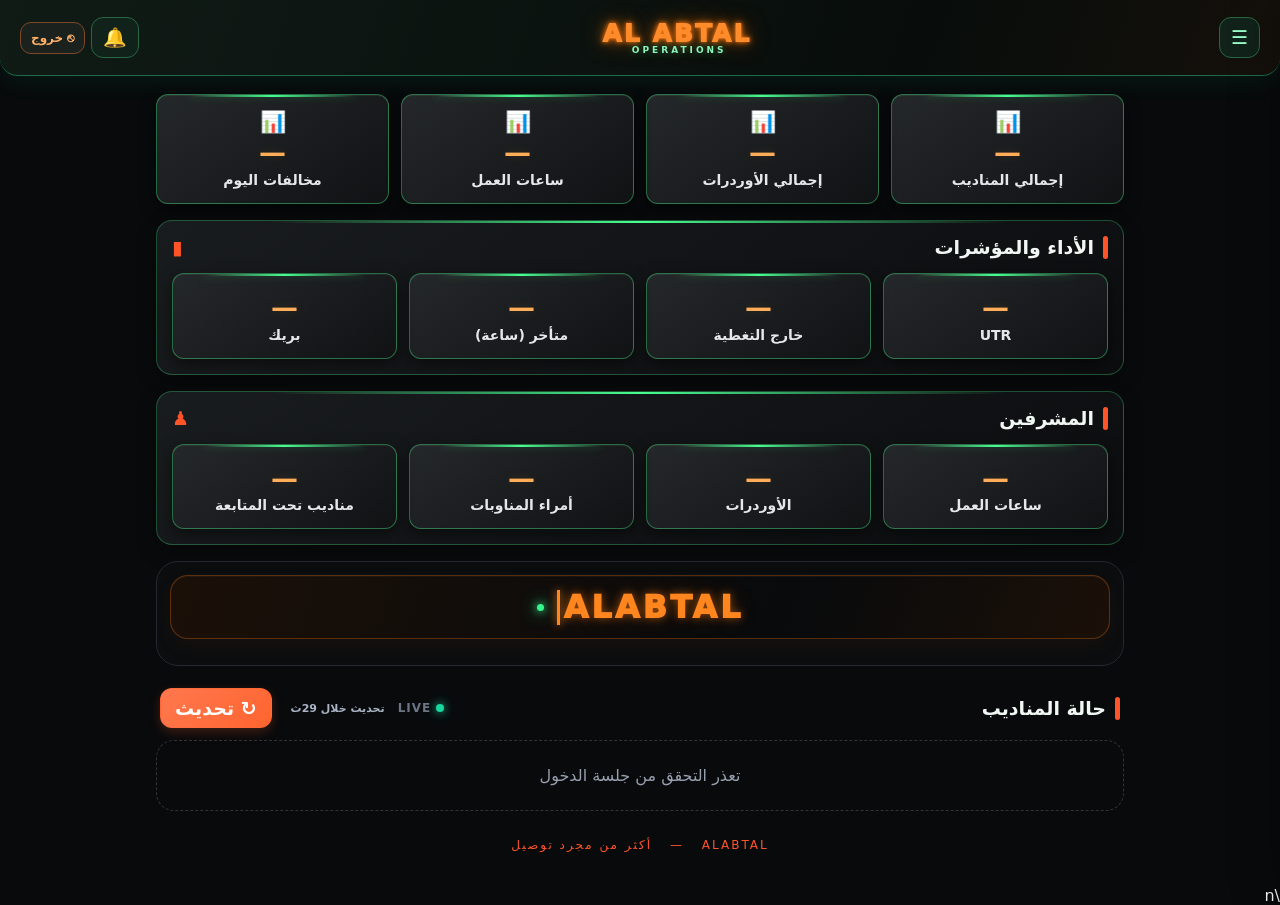
==== commit 4dd8b7a8: "Fix live dashboard navigation and rider supply form" ====
--- a/app/src/main/assets/alabtal_v2/index.html
+++ b/app/src/main/assets/alabtal_v2/index.html
@@ -46,9 +46,7 @@
   </section>
   <section class="filters">
     <div class="brand-typewriter" aria-label="ALABTAL TALABAT طنطا"><span id="brandTypingText">ALABTAL</span><i></i></div>
-    <div class="chips" id="filters">
-      <button class="chip active" data-status="الكل">الكل</button><button class="chip" data-status="شغال">🟢 شغال</button><button class="chip" data-status="متأخر">🔴 متأخر</button><button class="chip" data-status="Starting">🔴 Starting</button><button class="chip" data-status="Ready">🔵 Ready</button><button class="chip" data-status="Working">🟢 Working</button><button class="chip" data-status="استراحة">🟡 استراحة</button><button class="chip" data-status="READY">🔵 READY</button>
-    </div>
+
     <div class="chips city-tabs" id="cityTabs" aria-label="تبويبات المدن"></div>
   </section>
   <div class="section-title"><i></i> حالة المناديب <span class="live"><b></b> LIVE</span><span id="liveRefreshCountdown" class="live-refresh-countdown">تحديث خلال 30ث</span> <button id="refreshLiveBtn" class="refresh-live-btn" type="button">↻ تحديث</button></div>
@@ -82,4 +80,4 @@
   <footer>ALABTAL <span>—</span> أكثر من مجرد توصيل</footer>
 </main>
 <script src="app.js?v=logout-notify-v6"></script>
-</body></html>\n+</body></html>\n
--- a/app/src/main/assets/alabtal_v2/styles.css
+++ b/app/src/main/assets/alabtal_v2/styles.css
@@ -4391,3 +4391,91 @@
 #filters .chip{font-size:15px;padding:11px 16px;min-height:42px}
 .rider-name{font-size:18px!important}.rider .sub{font-size:13px!important}.metric small{font-size:12px!important}
 .city-tabs{display:none!important}
+
+
+/* ALABTAL ANDROID STATUS PHONE SUPPLY ORDER POLISH */
+.status.status-starting{background:#4b1019!important;color:#ff6576!important;border-color:#ff4c60!important}
+.status.status-ready{background:#102e61!important;color:#69baff!important;border-color:#348eff!important}
+.status.status-working{background:#103e2b!important;color:#59f3a1!important;border-color:#25d982!important}
+.status.status-break{background:#493807!important;color:#ffe16b!important;border-color:#f8cd38!important}
+.status.status-tamp{background:#4c260c!important;color:#ffad62!important;border-color:#ff8b32!important}
+.status.status-متأخر{background:#4b1019!important;color:#ff6576!important;border-color:#ff4c60!important}
+.rider .rider-name{font-size:21px!important;line-height:1.45!important}
+.rider .sub,.rider .rider-phone-line{font-size:15px!important;line-height:1.8!important;font-weight:650}
+.rider .rider-phone-line{margin-top:3px;color:#d9eaff;overflow-wrap:anywhere}
+.rider .rider-phone-line b{color:#72caff;font-size:16px}
+.rider .status{font-size:14px!important;padding:6px 11px!important}
+.rider .metric b{font-size:21px!important}
+.rider .metric small{font-size:14px!important}
+.rider .wallet-row{font-size:15px!important}
+.rider .actions .action{font-size:14px!important;min-height:42px!important;font-weight:850!important}
+.order-progress{padding:13px!important;border-radius:16px!important;background:linear-gradient(145deg,#101f30,#09121e)!important;border:1px solid #35c9ff35!important;box-shadow:inset 0 1px #ffffff0c,0 8px 20px #0003!important}
+.order-progress-title{display:flex;justify-content:space-between;gap:8px;align-items:center;color:#e9f7ff;font-size:14px;margin-bottom:18px}
+.order-progress-title span{color:#7bcfff;font-size:12px;overflow-wrap:anywhere}
+.order-progress-track{height:8px!important;margin:8px 12px 17px!important;background:#26384b!important;box-shadow:inset 0 2px 4px #0007}
+.order-progress-fill{width:15%;background:linear-gradient(90deg,#087cf0,#36dcff)!important;box-shadow:0 0 13px #26cfff66}
+.order-progress-fill.step-2{width:40%}.order-progress-fill.step-3{width:70%}.order-progress-fill.step-4{width:100%}
+.order-scooter{left:calc(15% - 13px)!important;top:-20px!important;font-size:24px!important;filter:drop-shadow(0 0 6px #39cfff)!important}
+.order-progress-fill.step-2~.order-scooter{left:calc(40% - 13px)!important}
+.order-progress-fill.step-3~.order-scooter{left:calc(70% - 13px)!important}
+.order-progress-fill.step-4~.order-scooter{left:calc(100% - 25px)!important}
+.order-progress-labels{font-size:12px!important;color:#8fa6bc!important}
+.order-progress-labels .done{color:#66e5b5!important}
+.order-progress-current{margin-top:10px;padding:8px 10px;border-radius:10px;background:#1a3348;color:#8fe4ff;text-align:center;font-size:13px;font-weight:900}
+.supply-dialog-overlay{position:fixed;inset:0;z-index:99998;background:#020711c9;display:flex;align-items:center;justify-content:center;padding:20px;backdrop-filter:blur(7px)}
+.supply-dialog{width:min(100%,390px);padding:18px;border-radius:22px;border:1px solid #40caff55;background:linear-gradient(145deg,#17283b,#091321);box-shadow:0 22px 70px #000a,inset 0 1px #ffffff12;color:#f3f9ff}
+.supply-dialog-head{display:flex;align-items:center;justify-content:space-between;font-size:19px}
+.supply-dialog-head button{border:0;border-radius:10px;background:#ffffff12;color:white;padding:8px 11px;font-size:17px}
+.supply-dialog p{color:#b9ccdf;font-size:14px;margin:12px 0 16px}
+.supply-hours-grid{display:grid;grid-template-columns:repeat(4,minmax(0,1fr));gap:9px}
+.supply-hour-option{display:flex;flex-direction:column;align-items:center;gap:5px;min-height:76px;padding:10px 3px;border-radius:14px;border:1px solid #43caff38;background:linear-gradient(145deg,#1b3550,#102238);color:#effaff}
+.supply-hour-option b{font-size:23px;color:#63d7ff}
+.supply-hour-option span{font-size:12px;font-weight:800}
+.supply-hour-option:active{transform:scale(.96);background:#15528a}
+@media(max-width:380px){.rider .rider-name{font-size:19px!important}.supply-dialog{padding:14px}.supply-hours-grid{gap:6px}}
+
+/* ALABTAL compact green order progress */
+#riders .order-progress {
+  margin: 6px 0 8px !important;
+  padding: 7px 9px !important;
+  border-color: #20c87844 !important;
+  border-radius: 10px !important;
+  background: #07130d !important;
+  box-shadow: none !important;
+}
+#riders .order-progress-title {
+  font-size: 11px !important;
+  margin-bottom: 7px !important;
+}
+#riders .order-progress-title span { font-size: 10px !important; }
+#riders .order-progress-track {
+  height: 4px !important;
+  margin: 5px 10px 8px !important;
+  background: #20372a !important;
+}
+#riders .order-progress-fill {
+  background: linear-gradient(90deg,#079447,#36e982) !important;
+  box-shadow: 0 0 5px #20d87855 !important;
+}
+#riders .order-scooter {
+  font-size: 15px !important;
+  top: -13px !important;
+  filter: none !important;
+}
+#riders .order-progress-labels {
+  font-size: 9px !important;
+  color: #b7c9bc !important;
+}
+#riders .order-progress-current {
+  margin-top: 5px !important;
+  padding: 4px 6px !important;
+  font-size: 10px !important;
+  border-radius: 7px !important;
+  background: #0c2818 !important;
+  color: #62efa0 !important;
+}
+#riders .rider-phone-line { display: none !important; }
+#riders [data-rider-action="call"] {
+  overflow-wrap: anywhere;
+  direction: rtl;
+}
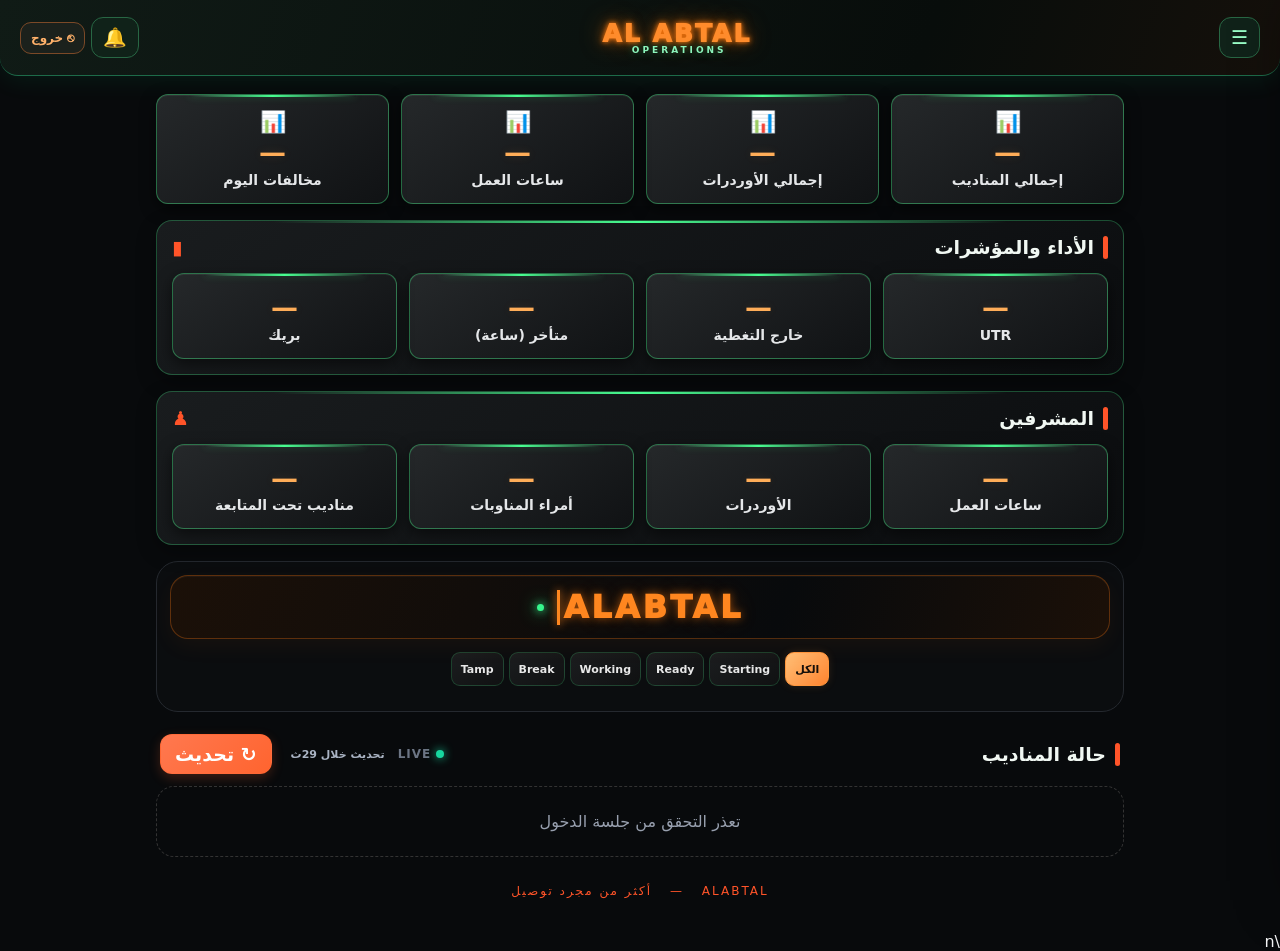
==== commit c01c82da: "Improve rider status tabs and order progress" ====
--- a/app/src/main/assets/alabtal_v2/index.html
+++ b/app/src/main/assets/alabtal_v2/index.html
@@ -44,8 +44,16 @@
       <article class="tile gold"><strong>—</strong><label>مناديب تحت المتابعة</label></article>
     </div>
   </section>
-  <section class="filters">
+  <section class="filters" id="filters">
     <div class="brand-typewriter" aria-label="ALABTAL TALABAT طنطا"><span id="brandTypingText">ALABTAL</span><i></i></div>
+    <div class="chips status-tabs" aria-label="حالات المناديب">
+      <button type="button" class="chip active" data-status="الكل">الكل</button>
+      <button type="button" class="chip" data-status="Starting">Starting</button>
+      <button type="button" class="chip" data-status="Ready">Ready</button>
+      <button type="button" class="chip" data-status="Working">Working</button>
+      <button type="button" class="chip" data-status="Break">Break</button>
+      <button type="button" class="chip" data-status="Tamp">Tamp</button>
+    </div>
 
     <div class="chips city-tabs" id="cityTabs" aria-label="تبويبات المدن"></div>
   </section>
--- a/app/src/main/assets/alabtal_v2/styles.css
+++ b/app/src/main/assets/alabtal_v2/styles.css
@@ -4479,3 +4479,101 @@
   overflow-wrap: anywhere;
   direction: rtl;
 }
+
+
+
+/* ALABTAL status tabs */
+#filters .status-tabs {
+  display:flex;
+  flex-wrap:wrap;
+  justify-content:center;
+  gap:7px;
+  margin:0 0 12px;
+}
+#filters .status-tabs .chip {
+  min-height:34px;
+  padding:7px 12px;
+  border:1px solid #ffffff20;
+  border-radius:999px;
+  background:#101923;
+  color:#dce8f3;
+  font-size:12px;
+  font-weight:800;
+  transition:background .2s,border-color .2s,box-shadow .2s;
+}
+#filters .status-tabs [data-status="Starting"] {--status-color:#ff4545}
+#filters .status-tabs [data-status="Ready"] {--status-color:#3695ff}
+#filters .status-tabs [data-status="Working"] {--status-color:#24e783}
+#filters .status-tabs [data-status="Break"] {--status-color:#ffd23f}
+#filters .status-tabs [data-status="Tamp"] {--status-color:#ff922e}
+#filters .status-tabs .chip[data-status]:not([data-status="الكل"]) {
+  border-color:color-mix(in srgb,var(--status-color) 48%,transparent);
+}
+#filters .status-tabs .chip[data-status]:not([data-status="الكل"]).active {
+  color:var(--status-color);
+  background:color-mix(in srgb,var(--status-color) 13%,#101923);
+  border-color:var(--status-color);
+  box-shadow:0 0 10px color-mix(in srgb,var(--status-color) 25%,transparent);
+}
+#filters .status-tabs [data-status="الكل"].active {
+  color:#fff;
+  border-color:#8ca3b8;
+  background:#293847;
+}
+
+/* Compact green LED on each rider card */
+#riders .rider {position:relative}
+#riders .rider-led-strip {
+  position:absolute;
+  z-index:5;
+  top:0;
+  left:10px;
+  right:10px;
+  height:3px;
+  border-radius:0 0 5px 5px;
+  pointer-events:none;
+  background:linear-gradient(90deg,transparent,#00ff79 20%,#d7ffe8 48%,#00ff79 72%,transparent);
+  background-size:220% 100%;
+  animation:alabtalCardLed 2.2s linear infinite;
+  box-shadow:0 0 7px #00ff7966;
+}
+@keyframes alabtalCardLed {
+  from {background-position:100% 0}
+  to {background-position:-120% 0}
+}
+
+/* Green restaurant-to-customer order lane */
+#riders .order-progress-track {
+  background:#10271c!important;
+  box-shadow:inset 0 1px 4px #0009,0 0 5px #00ff781c!important;
+}
+#riders .order-progress-fill {
+  background:linear-gradient(90deg,#008c43,#00f477,#8dffc0)!important;
+  box-shadow:0 0 9px #00ff7866!important;
+  z-index:1;
+}
+#riders .order-lane-led {
+  position:absolute;
+  z-index:2;
+  top:0;
+  bottom:0;
+  left:-35%;
+  width:35%;
+  border-radius:8px;
+  pointer-events:none;
+  background:linear-gradient(90deg,transparent,#00ff78 30%,#d8ffe8 52%,#00ff78 74%,transparent);
+  filter:drop-shadow(0 0 4px #00ff78);
+  animation:alabtalOrderLane 1.8s linear infinite;
+}
+#riders .order-scooter {
+  z-index:3;
+  filter:drop-shadow(0 0 6px #00ff78)!important;
+}
+@keyframes alabtalOrderLane {
+  from {left:-35%}
+  to {left:100%}
+}
+@media(prefers-reduced-motion:reduce) {
+  #riders .order-lane-led,
+  #riders .rider-led-strip {animation-duration:6s}
+}
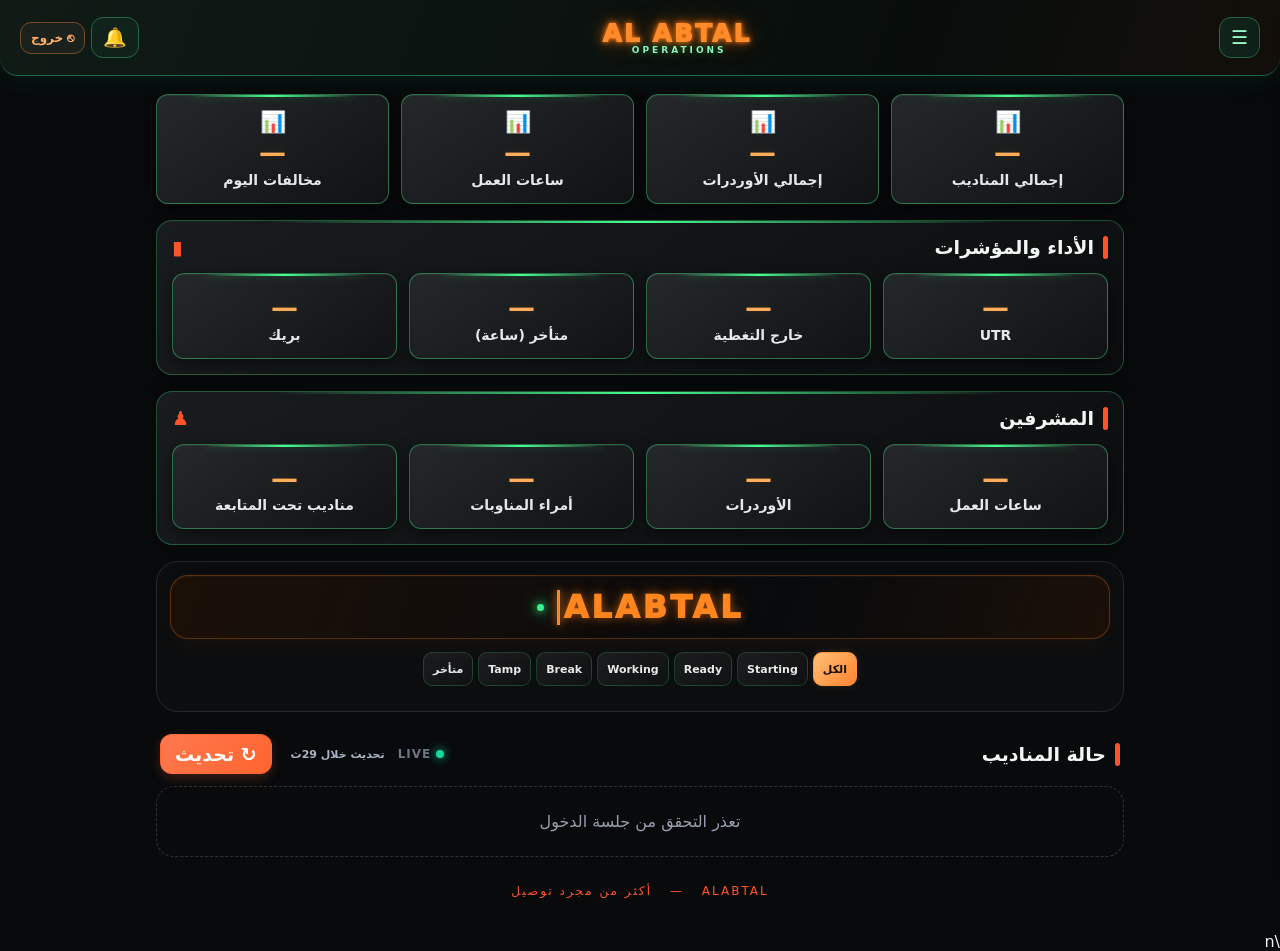
==== commit a387f83d: "Add dynamic city selector and late status filter" ====
--- a/app/src/main/assets/alabtal_v2/index.html
+++ b/app/src/main/assets/alabtal_v2/index.html
@@ -53,6 +53,7 @@
       <button type="button" class="chip" data-status="Working">Working</button>
       <button type="button" class="chip" data-status="Break">Break</button>
       <button type="button" class="chip" data-status="Tamp">Tamp</button>
+      <button type="button" class="chip" data-status="متأخر">متأخر</button>
     </div>
 
     <div class="chips city-tabs" id="cityTabs" aria-label="تبويبات المدن"></div>
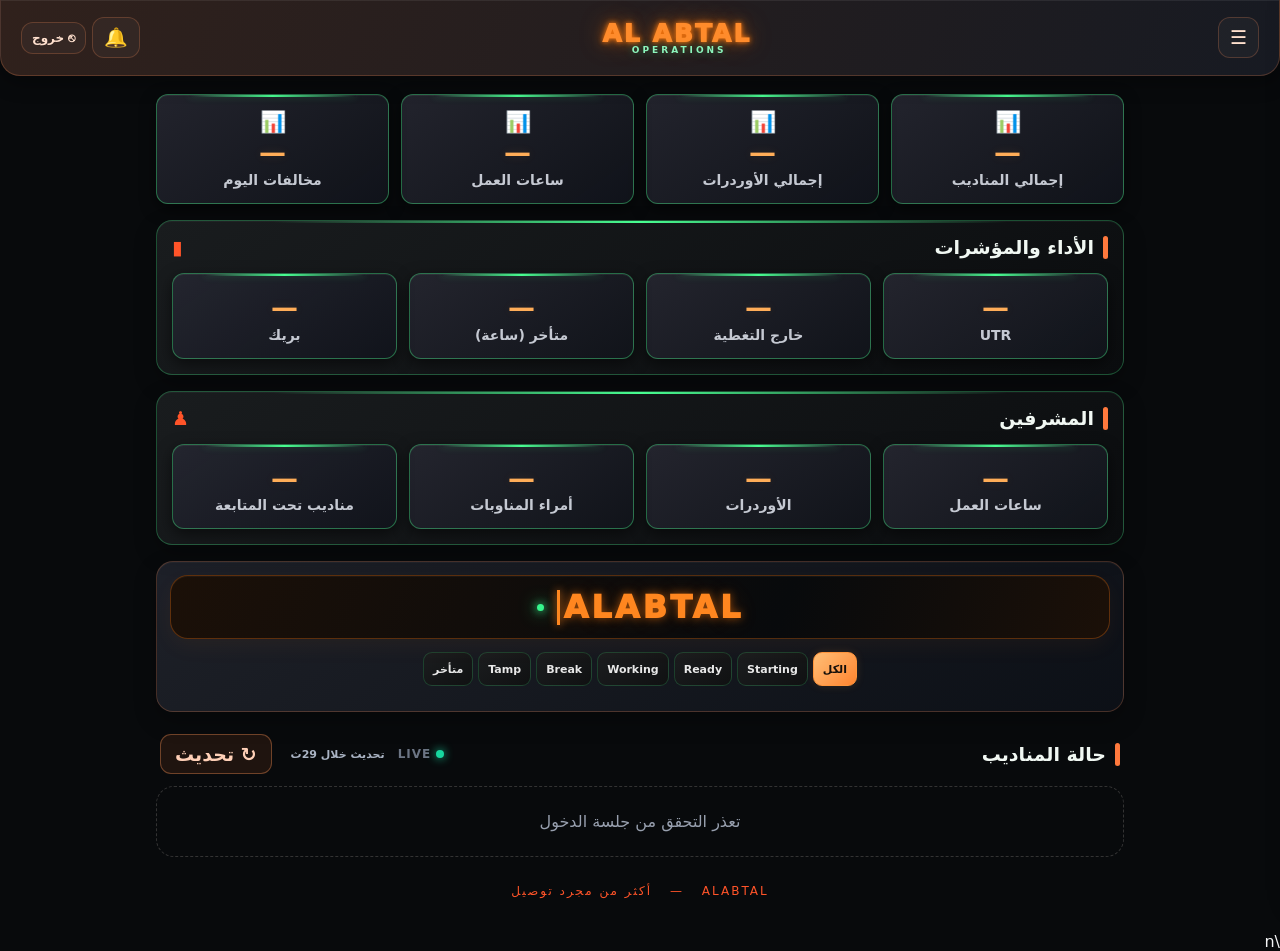
==== commit bea9a1c7: "Apply lightweight glass dashboard styling" ====
--- a/app/src/main/assets/alabtal_v2/index.html
+++ b/app/src/main/assets/alabtal_v2/index.html
@@ -3,7 +3,7 @@
 <head>
 <meta charset="utf-8"><meta name="viewport" content="width=device-width,initial-scale=1">
 <meta name="theme-color" content="#ff642f"><title>ALABTAL | Live Rider Operations</title>
-<link rel="stylesheet" href="styles.css?v=alabtal-status-progress-3">
+<link rel="stylesheet" href="styles.css?v=alabtal-glass-orange-v1">
 </head>
 <body>
 <header class="topbar">
--- a/app/src/main/assets/alabtal_v2/styles.css
+++ b/app/src/main/assets/alabtal_v2/styles.css
@@ -4577,3 +4577,465 @@
   #riders .order-lane-led,
   #riders .rider-led-strip {animation-duration:6s}
 }
+
+
+/* ALABTAL_BOOKING_COPY_NAME_V1 */
+body.bookings-mode #bookingDayTabs {
+  display:flex !important;
+  align-items:stretch !important;
+  gap:8px !important;
+  overflow-x:auto !important;
+  overscroll-behavior-x:contain;
+  scrollbar-width:none;
+  padding:7px 2px 12px !important;
+}
+body.bookings-mode #bookingDayTabs::-webkit-scrollbar { display:none; }
+body.bookings-mode #bookingDayTabs .chip {
+  flex:0 0 auto !important;
+  min-width:76px !important;
+  min-height:52px !important;
+  padding:9px 12px !important;
+  border-radius:13px !important;
+  border:1px solid #293b32 !important;
+  background:linear-gradient(145deg,#151c18,#0b100d) !important;
+  color:#d8e5dd !important;
+  font-size:12px !important;
+  font-weight:750 !important;
+  line-height:1.5 !important;
+}
+body.bookings-mode #bookingDayTabs .chip.active {
+  border-color:#22c477 !important;
+  background:linear-gradient(145deg,#145d3a,#0c3925) !important;
+  color:#fff !important;
+  box-shadow:0 0 0 1px #22c47725,0 5px 14px #0005 !important;
+}
+body.bookings-mode #bookingList .booking-card {
+  display:grid !important;
+  grid-template-columns:minmax(0,1fr) auto !important;
+  align-items:center !important;
+  gap:10px 8px !important;
+  padding:14px !important;
+  margin:0 0 10px !important;
+  border:1px solid #234535 !important;
+  border-radius:16px !important;
+  background:linear-gradient(145deg,#121b16,#090d0b) !important;
+  box-shadow:0 6px 18px #0004,inset 0 1px #ffffff08 !important;
+}
+body.bookings-mode #bookingList .booking-card-head { display:contents !important; }
+body.bookings-mode #bookingList .booking-person {
+  display:flex;
+  flex-direction:column;
+  gap:5px;
+  min-width:0;
+  overflow-wrap:anywhere;
+}
+body.bookings-mode #bookingList .booking-person strong {
+  color:#f1fff6 !important;
+  font-size:14px !important;
+  font-weight:800 !important;
+  line-height:1.55 !important;
+}
+body.bookings-mode #bookingList .booking-person small {
+  color:#a9b9af !important;
+  font-size:11px !important;
+}
+body.bookings-mode #bookingList .booking-copy-name {
+  align-self:start;
+  border:1px solid #287b50;
+  border-radius:9px;
+  padding:7px 9px;
+  background:#102b1d;
+  color:#83efae;
+  font:inherit;
+  font-size:11px;
+  font-weight:800;
+  white-space:nowrap;
+}
+body.bookings-mode #bookingList .booking-state { justify-self:start; }
+body.bookings-mode #bookingList .booking-meta {
+  grid-column:1 / -1;
+  display:flex;
+  flex-wrap:wrap;
+  gap:7px 14px;
+  padding-top:9px;
+  border-top:1px solid #ffffff0d;
+  color:#b5c4bb;
+  font-size:11px;
+}
+
+
+/* ALABTAL_ORDER_STAGE_PREMIUM_V1 */
+.rider .order-progress {
+  position: relative;
+  isolation: isolate;
+  overflow: hidden;
+  margin: 14px 0 !important;
+  padding: 15px 13px 13px !important;
+  border: 1px solid rgba(64,230,165,.28) !important;
+  border-radius: 17px !important;
+  background:
+    radial-gradient(ellipse at 100% 0%,rgba(34,197,124,.13),transparent 58%),
+    linear-gradient(145deg,#101b17,#080d0b 75%) !important;
+  box-shadow: inset 0 1px rgba(255,255,255,.06),0 6px 16px #0004 !important;
+}
+.rider .order-progress-title {
+  display: flex;
+  align-items: center;
+  justify-content: space-between;
+  gap: 10px;
+  margin-bottom: 17px;
+}
+.rider .order-progress-title b {
+  color: #e9fff4;
+  font-size: 14px;
+  font-weight: 850;
+}
+.rider .order-progress-title span {
+  padding: 5px 9px;
+  border: 1px solid #ffffff16;
+  border-radius: 8px;
+  background: #ffffff08;
+  color: #a8c4b5;
+  font-size: 11px;
+  direction: ltr;
+}
+.rider .order-progress-track {
+  height: 7px !important;
+  margin: 9px 9px 22px !important;
+  border-radius: 99px !important;
+  background: #24342c !important;
+  box-shadow: inset 0 1px 3px #0009 !important;
+}
+.rider .order-progress-fill {
+  border-radius: 99px !important;
+  background: linear-gradient(90deg,#087f49,#22d681,#a0ffd0) !important;
+  box-shadow: 0 0 8px #21e58b99,0 0 17px #16c78455 !important;
+}
+.rider .order-lane-led {
+  position: absolute;
+  z-index: 2;
+  top: -2px;
+  left: 0;
+  width: 11px;
+  height: 11px;
+  border-radius: 50%;
+  background: #c7ffe2;
+  box-shadow: 0 0 5px #70ffb5,0 0 13px #18e887;
+  animation: orderStageLed 1.5s ease-in-out infinite !important;
+}
+.rider .order-scooter {
+  z-index: 3;
+  top: -21px !important;
+  font-size: 23px !important;
+  filter: drop-shadow(0 0 5px #43f6a4) !important;
+  transition: left .55s cubic-bezier(.2,.8,.2,1) !important;
+}
+.rider .order-progress-labels {
+  display: grid !important;
+  grid-template-columns: repeat(4,minmax(0,1fr)) !important;
+  gap: 5px !important;
+  align-items: start;
+  margin-top: 4px;
+}
+.rider .order-progress-labels span {
+  position: relative;
+  min-width: 0;
+  padding-top: 12px;
+  color: #71847a !important;
+  font-size: 10px !important;
+  line-height: 1.5;
+  text-align: center;
+  overflow-wrap: anywhere;
+}
+.rider .order-progress-labels span::before {
+  content: "";
+  position: absolute;
+  top: 0;
+  left: 50%;
+  width: 6px;
+  height: 6px;
+  border-radius: 50%;
+  transform: translateX(-50%);
+  background: #34443b;
+  box-shadow: 0 0 0 3px #34443b25;
+}
+.rider .order-progress-labels span.done {
+  color: #b6d8c5 !important;
+}
+.rider .order-progress-labels span.done::before {
+  background: #28d987;
+  box-shadow: 0 0 8px #28d98766;
+}
+.rider .order-progress-labels span.current {
+  color: #ffffff !important;
+  font-weight: 900 !important;
+}
+.rider .order-stage-1 .order-progress-current {
+  color: #ff6877 !important;
+  border-color: #ff536844 !important;
+  background: #ff536810 !important;
+}
+.rider .order-stage-2 .order-progress-current {
+  color: #78bdff !important;
+  border-color: #559fff44 !important;
+  background: #559fff10 !important;
+}
+.rider .order-stage-3 .order-progress-current {
+  color: #61efad !important;
+  border-color: #28d98744 !important;
+  background: #28d98710 !important;
+}
+.rider .order-stage-4 .order-progress-current {
+  color: #ffb36b !important;
+  border-color: #ff9a4544 !important;
+  background: #ff9a4510 !important;
+}
+.rider .order-progress-current {
+  margin-top: 13px !important;
+  padding: 9px 11px !important;
+  border: 1px solid #28d98725 !important;
+  border-radius: 10px !important;
+  font-size: 12px !important;
+  font-weight: 850 !important;
+  line-height: 1.7;
+  animation: orderStageTextGlow 2.4s ease-in-out infinite !important;
+}
+@keyframes orderStageLed {
+  0%,100% { opacity: .65; transform: scale(.85); }
+  50% { opacity: 1; transform: scale(1.2); }
+}
+@keyframes orderStageTextGlow {
+  0%,100% { box-shadow: 0 0 0 #20d98700; }
+  50% { box-shadow: 0 0 12px #20d98715; }
+}
+@media(max-width:420px) {
+  .rider .order-progress { padding: 12px 9px !important; }
+  .rider .order-progress-labels { gap: 2px !important; }
+  .rider .order-progress-labels span { font-size: 9px !important; }
+}
+@media(prefers-reduced-motion:reduce) {
+  .rider .order-lane-led,
+  .rider .order-progress-current { animation: none !important; }
+}
+
+
+/* ALABTAL_ORDER_STAGE_MOTION_FIX_V1 */
+/* Keep the scooter aligned with the actual progress stage */
+#riders .rider .order-progress-track {
+  position: relative !important;
+  overflow: visible !important;
+}
+#riders .rider .order-progress-fill {
+  height: 100%;
+  transition: width .55s cubic-bezier(.2,.8,.2,1) !important;
+}
+#riders .rider .order-progress-fill.step-2 ~ .order-scooter {
+  left: calc(40% - 13px) !important;
+}
+#riders .rider .order-progress-fill.step-3 ~ .order-scooter {
+  left: calc(70% - 13px) !important;
+}
+#riders .rider .order-progress-fill.step-4 ~ .order-scooter {
+  left: calc(100% - 25px) !important;
+}
+#riders .rider .order-progress-labels span {
+  overflow-wrap: normal !important;
+  word-break: normal !important;
+  text-wrap: balance;
+}
+#riders .rider .order-progress-labels span.current {
+  color: #fff !important;
+  font-weight: 900 !important;
+}
+@media (max-width: 380px) {
+  #riders .rider .order-progress-labels span {
+    font-size: 9px !important;
+  }
+}
+
+/* ALABTAL_GLASS_INTERFACE_ORANGE_V1 */
+/* Lightweight glass styling. Order progress and scooter animation untouched. */
+:root {
+  --glass-orange: #ff793d;
+  --glass-line: rgba(255,145,88,.23);
+  --glass-muted: #a7aeba;
+}
+.topbar {
+  background: linear-gradient(115deg,#30211c,#171a22) !important;
+  color: #fff3ec !important;
+  border: 1px solid var(--glass-line) !important;
+  border-top: 0 !important;
+  border-radius: 0 0 20px 20px !important;
+  box-shadow: 0 7px 20px #0005,inset 0 1px #ffffff12 !important;
+}
+.topbar .iconbtn,
+.topbar .logout-action {
+  color: #ffe0ce !important;
+  background: #ffffff08 !important;
+  border: 1px solid var(--glass-line) !important;
+  border-radius: 12px !important;
+}
+.tile {
+  --accent: #ff9a63;
+  border: 1px solid #ffffff12 !important;
+  border-top: 2px solid #ff955866 !important;
+  border-radius: 15px !important;
+  background: linear-gradient(145deg,#252630ed,#11141bea) !important;
+  box-shadow: 0 7px 18px #0004,inset 0 1px #ffffff0b !important;
+}
+.tile.teal,.tile.red,.tile.blue,.tile.gold,.tile.slate {
+  --accent: #ff9a63;
+  background: linear-gradient(145deg,#252630ed,#11141bea) !important;
+}
+.tile strong,.tile span { color: var(--accent) !important; }
+.tile label { color: #c5c9d2 !important; }
+
+.panel,.filters,.area-box {
+  border: 1px solid var(--glass-line) !important;
+  background: linear-gradient(145deg,#20232bea,#0d1118f2) !important;
+  box-shadow: 0 9px 22px #0004,inset 0 1px #ffffff09 !important;
+}
+.panel { border-radius: 19px !important; }
+.filters { border-radius: 17px !important; }
+.panel h2 i,.section-title i { background: var(--glass-orange) !important; }
+
+.chip {
+  border-color: #ffffff1b !important;
+  background: #ffffff08 !important;
+  color: #d1d5de !important;
+  transition: background-color .16s ease,border-color .16s ease,color .16s ease;
+}
+.chip.active {
+  background: #ff793d20 !important;
+  border-color: #ff9558a6 !important;
+  color: #ffd0b7 !important;
+  box-shadow: inset 0 1px #ffffff0b !important;
+}
+.city-tabs .chip,
+.city-tabs .chip.active {
+  background: #ff793d12 !important;
+  border-color: #ff955855 !important;
+  color: #ffd0b7 !important;
+}
+.city-tabs .chip.active { background: #ff793d2b !important; }
+
+.rider {
+  border: 1px solid rgba(255,145,88,.28) !important;
+  border-radius: 18px !important;
+  padding: 13px !important;
+  background: linear-gradient(145deg,#252630f0,#10141cf5) !important;
+  box-shadow: 0 9px 22px #0005,inset 0 1px #ffffff0d !important;
+  transition: border-color .18s ease,box-shadow .18s ease,transform .18s ease !important;
+}
+.rider:before {
+  width: 3px !important;
+  background: linear-gradient(180deg,#ffc08c,#ff793d) !important;
+}
+.rider:active {
+  border-color: #ff955880 !important;
+  transform: translateY(1px);
+}
+.rider-led-strip {
+  background: linear-gradient(90deg,transparent,#ff793d99,#ffd0a6,#ff793d99,transparent) !important;
+}
+.rider .avatar {
+  border: 1px solid #ff955866 !important;
+  background: linear-gradient(145deg,#ff793d24,#ffffff08) !important;
+  box-shadow: inset 0 1px #ffffff10 !important;
+}
+.rider .rider-name { color: #fff5ef !important; }
+.rider .sub { color: var(--glass-muted) !important; }
+
+.rider .status {
+  background: #ff793d18 !important;
+  color: #ffc19d !important;
+  border-color: #ff95585c !important;
+  box-shadow: none !important;
+}
+.rider .order-status-badge {
+  color: #ffc19d !important;
+  background: #ff793d12 !important;
+  border-color: #ff95585c !important;
+  box-shadow: none !important;
+}
+.rider .metrics { gap: 7px !important; }
+.rider .metric {
+  border: 1px solid #ffffff12 !important;
+  border-radius: 12px !important;
+  background: #ffffff07 !important;
+  box-shadow: inset 0 1px #ffffff08 !important;
+}
+.rider .metric b { color: #fff2e9 !important; }
+.rider .metric small { color: #a7aeba !important; }
+
+.rider .wallet-row {
+  border: 1px solid #ff95582d !important;
+  border-radius: 12px !important;
+  background: #ff793d0d !important;
+  color: #c7ccd6 !important;
+}
+.rider .wallet-row b { color: #ffc19d !important; }
+
+.rider .actions .action {
+  border: 1px solid #ffffff18 !important;
+  border-radius: 11px !important;
+  background: #ffffff09 !important;
+  color: #e9edf3 !important;
+  box-shadow: none !important;
+  transition: background-color .16s ease,border-color .16s ease,transform .16s ease !important;
+}
+.rider .actions .action:active {
+  background: #ff793d20 !important;
+  border-color: #ff955880 !important;
+  transform: scale(.985);
+}
+.rider .actions .action.call,
+.rider .actions .action.break,
+.rider .actions .action.lock,
+.rider .actions .action.supply,
+.rider .actions [data-rider-action="supply"] {
+  background: #ff793d12 !important;
+  color: #ffc19d !important;
+  border-color: #ff95583d !important;
+}
+
+.refresh-live-btn {
+  border: 1px solid #ff95585c !important;
+  border-radius: 11px !important;
+  background: #ff793d18 !important;
+  color: #ffd0b7 !important;
+  box-shadow: none !important;
+}
+.side-menu {
+  background: linear-gradient(160deg,#242630,#0e1219) !important;
+  border-left: 1px solid var(--glass-line);
+  box-shadow: -12px 0 28px #0006 !important;
+}
+.side-link {
+  background: #ffffff08 !important;
+  border-color: #ffffff12 !important;
+}
+.side-link.active {
+  background: #ff793d20 !important;
+  border-color: #ff955866 !important;
+  color: #ffc19d !important;
+}
+.booking-summary article,.booking-card {
+  border: 1px solid #ff955832 !important;
+  border-radius: 16px !important;
+  background: linear-gradient(145deg,#252630ed,#11151df5) !important;
+  box-shadow: 0 8px 18px #0004,inset 0 1px #ffffff0a !important;
+}
+.booking-summary strong { color: #ffab7a !important; }
+.booking-search input {
+  border-color: #ff95583d !important;
+  background: #ffffff08 !important;
+}
+@media(max-width:620px) {
+  .rider { padding: 11px !important; border-radius: 16px !important; }
+  .tile { border-radius: 13px !important; }
+  .panel,.filters { border-radius: 15px !important; }
+}
+@media(prefers-reduced-motion:reduce) {
+  .rider,.chip,.rider .actions .action { transition: none !important; }
+}
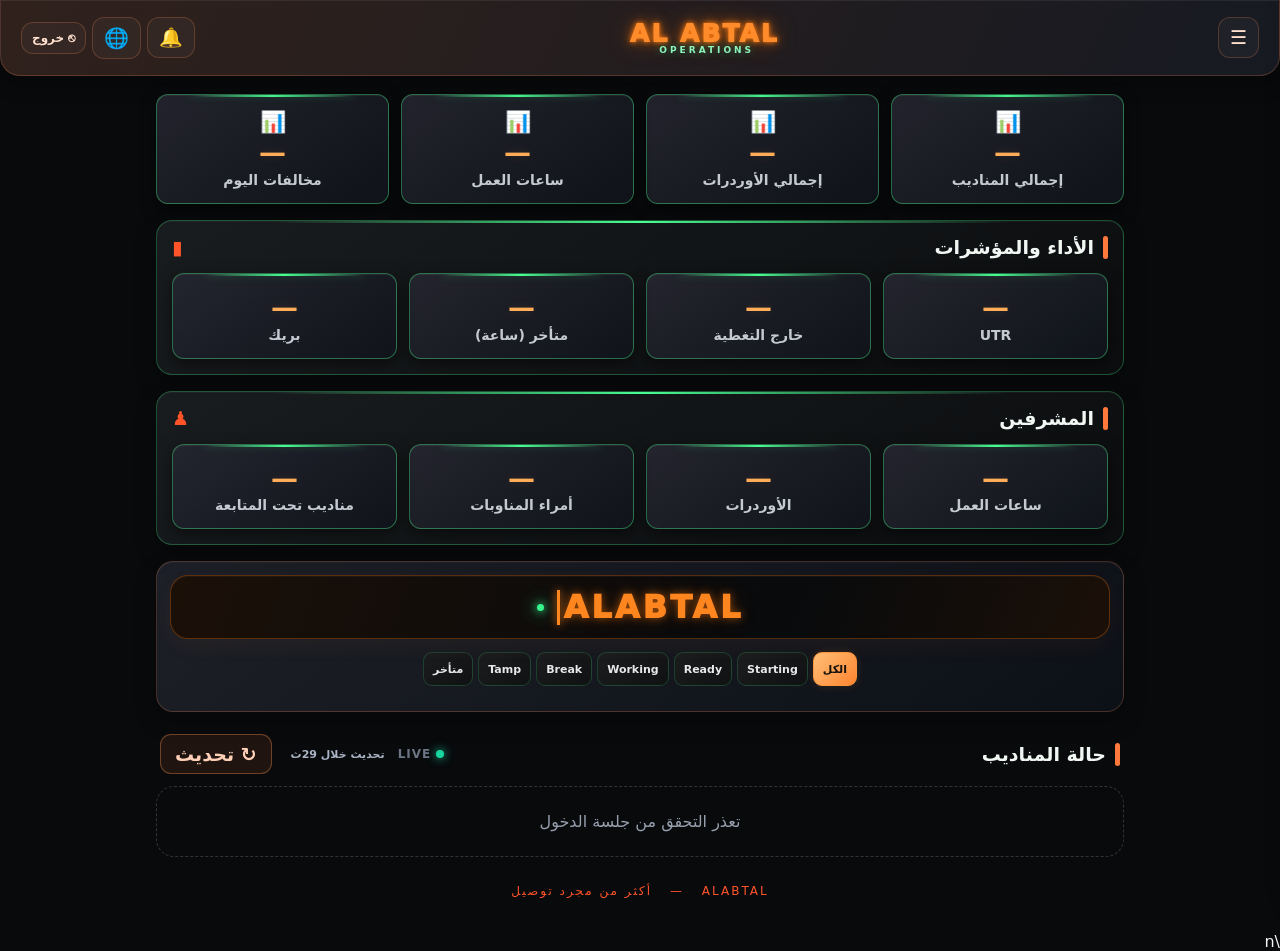
==== commit 21ee9bc2: "Add Live 3PL roster interface" ====
--- a/app/src/main/assets/alabtal_v2/index.html
+++ b/app/src/main/assets/alabtal_v2/index.html
@@ -3,13 +3,13 @@
 <head>
 <meta charset="utf-8"><meta name="viewport" content="width=device-width,initial-scale=1">
 <meta name="theme-color" content="#ff642f"><title>ALABTAL | Live Rider Operations</title>
-<link rel="stylesheet" href="styles.css?v=alabtal-glass-orange-v1">
+<link rel="stylesheet" href="styles.css?v=alabtal-rider-shift-circle-v1">
 </head>
 <body>
 <header class="topbar">
   <button id="menuToggle" class="iconbtn" aria-label="فتح القائمة">☰</button>
   <div class="brand"><b>AL ABTAL</b><small>OPERATIONS</small></div>
-  <div class="headright"><button id="notificationsBtn" class="iconbtn" type="button" aria-label="الإشعارات">🔔<span id="notificationCount" hidden>0</span></button><button id="alabtalLogoutBtn" class="head-action logout-action" type="button">⎋ خروج</button></div>
+  <div class="headright"><button id="notificationsBtn" class="iconbtn" type="button" aria-label="الإشعارات">🔔<span id="notificationCount" hidden>0</span></button><button id="rosterBtn" class="iconbtn roster-btn" type="button" aria-label="روستر المناديب" title="روستر المناديب">🌐</button><button id="alabtalLogoutBtn" class="head-action logout-action" type="button">⎋ خروج</button></div>
 </header>
 <aside id="sideMenu" class="side-menu" aria-hidden="true">
   <div class="side-menu-brand"><b>AL ABTAL <small>OPERATIONS</small></b><button id="menuClose" type="button">×</button></div>
@@ -89,4 +89,22 @@
   <footer>ALABTAL <span>—</span> أكثر من مجرد توصيل</footer>
 </main>
 <script src="app.js?v=logout-notify-v6"></script>
+
+<section id="rosterModal" class="roster-modal" hidden aria-hidden="true">
+  <div class="roster-dialog" role="dialog" aria-modal="true" aria-labelledby="rosterTitle">
+    <header class="roster-header">
+      <div><h2 id="rosterTitle">🌐 روستر المناديب</h2><p>Live 3PL · Rider Operations</p></div>
+      <button id="rosterClose" type="button" class="roster-close" aria-label="إغلاق">×</button>
+    </header>
+    <div class="roster-toolbar">
+      <span id="rosterCount">بانتظار ربط مصدر البيانات</span>
+      <button id="rosterRefresh" type="button">↻ تحديث</button>
+    </div>
+    <div id="rosterMessage" class="roster-message" role="status">
+      الواجهة جاهزة. لعرض بيانات الروستر الحقيقية، يلزم إعداد اتصال مصرح به بمصدر البيانات.
+    </div>
+    <div id="rosterContent" class="roster-content"></div>
+  </div>
+</section>
+
 </body></html>\n
--- a/app/src/main/assets/alabtal_v2/styles.css
+++ b/app/src/main/assets/alabtal_v2/styles.css
@@ -5039,3 +5039,81 @@
 @media(prefers-reduced-motion:reduce) {
   .rider,.chip,.rider .actions .action { transition: none !important; }
 }
+
+/* ALABTAL_RESTAURANT_ORANGE_LED_V1 */
+#riders .rider .order-status-badge.has-order .order-led {
+  background: #ff793d !important;
+  box-shadow: 0 0 8px #ff793d !important;
+}
+#riders .rider .order-restaurant {
+  margin: 5px 0 8px;
+  padding: 7px 10px;
+  border: 1px solid #ff955844;
+  border-radius: 10px;
+  background: #ff793d10;
+  color: #ffd0b2;
+  font-size: 12px;
+  font-weight: 700;
+  line-height: 1.5;
+  overflow-wrap: anywhere;
+}
+
+
+/* ALABTAL_RIDER_SHIFT_BOOKING_CIRCLE_V1 */
+#riders .rider .rider-status-line {
+ display:flex!important;align-items:center!important;
+ justify-content:space-between!important;gap:6px!important;flex-wrap:wrap!important
+}
+#riders .rider .shift-booking-indicator {
+ display:inline-flex!important;align-items:center!important;justify-content:center!important;
+ gap:5px!important;min-height:27px;padding:3px 8px 3px 5px;
+ border-radius:999px;font-size:10px;font-weight:800;line-height:1.2;
+ white-space:nowrap;border:1px solid #ffffff1c;background:#ffffff08
+}
+#riders .rider .shift-booking-indicator i {
+ display:inline-flex;align-items:center;justify-content:center;flex:0 0 19px;
+ width:19px;height:19px;border-radius:50%;font-size:12px;font-style:normal;
+ font-weight:900;border:1px solid currentColor
+}
+#riders .rider .shift-booking-indicator.booked {
+ color:#83e6b1;background:#35c77a14;border-color:#35c77a50
+}
+#riders .rider .shift-booking-indicator.booked i {
+ color:#09160f;background:#83e6b1;border-color:#83e6b1
+}
+#riders .rider .shift-booking-indicator.not-booked {
+ color:#ffb8a4;background:#ff653014;border-color:#ff794d50
+}
+#riders .rider .shift-booking-indicator.not-booked i {
+ color:#2a100a;background:#ff9b7f;border-color:#ff9b7f
+}
+#riders .rider .order-progress-labels {
+ display:grid!important;grid-template-columns:repeat(4,minmax(0,1fr))!important;gap:3px!important
+}
+#riders .rider .order-progress-labels span {
+ min-width:0;font-size:clamp(8px,2.3vw,10px)!important;
+ line-height:1.35;overflow-wrap:anywhere;text-align:center
+}
+#riders .rider .order-restaurant {display:block;visibility:visible}
+@media(max-width:380px) {
+ #riders .rider .shift-booking-indicator {padding-inline:5px}
+ #riders .rider .order-progress-labels {gap:2px!important}
+ #riders .rider .order-progress-labels span {font-size:8px!important}
+}
+
+
+/* ROSTER MODAL - isolated from existing live cards */
+.headright .roster-btn{min-width:40px;min-height:40px;display:inline-grid;place-items:center;font-size:20px;cursor:pointer}
+.roster-modal[hidden]{display:none!important}
+.roster-modal{position:fixed;inset:0;z-index:5000;background:#000b;display:flex;align-items:stretch;justify-content:center;padding:12px;box-sizing:border-box}
+.roster-dialog{width:100%;max-width:900px;max-height:100%;overflow:auto;align-self:center;background:linear-gradient(145deg,#17231d,#090d0b);color:#f1fff6;border:1px solid #286744;border-radius:18px;padding:14px;box-sizing:border-box;box-shadow:0 18px 55px #000b}
+.roster-header{display:flex;align-items:center;justify-content:space-between;gap:12px;border-bottom:1px solid #ffffff18;padding-bottom:12px}
+.roster-header h2{margin:0;color:#ffab62;font-size:19px}
+.roster-header p{margin:5px 0 0;color:#9bb8a7;font-size:12px}
+.roster-close,.roster-toolbar button{border:1px solid #397452;background:#14271c;color:#b8ffd2;border-radius:10px;padding:8px 12px;font:inherit;cursor:pointer}
+.roster-close{font-size:24px;line-height:1}
+.roster-toolbar{display:flex;align-items:center;justify-content:space-between;gap:10px;margin:14px 0;color:#b9c8bf;font-size:12px}
+.roster-message{padding:14px;border:1px dashed #52705e;border-radius:12px;color:#cbd9d0;line-height:1.8;font-size:13px}
+.roster-content{overflow-x:auto;margin-top:12px}
+body.roster-open{overflow:hidden}
+@media(max-width:620px){.roster-modal{padding:7px}.roster-dialog{padding:11px;border-radius:15px}.roster-header h2{font-size:17px}}
